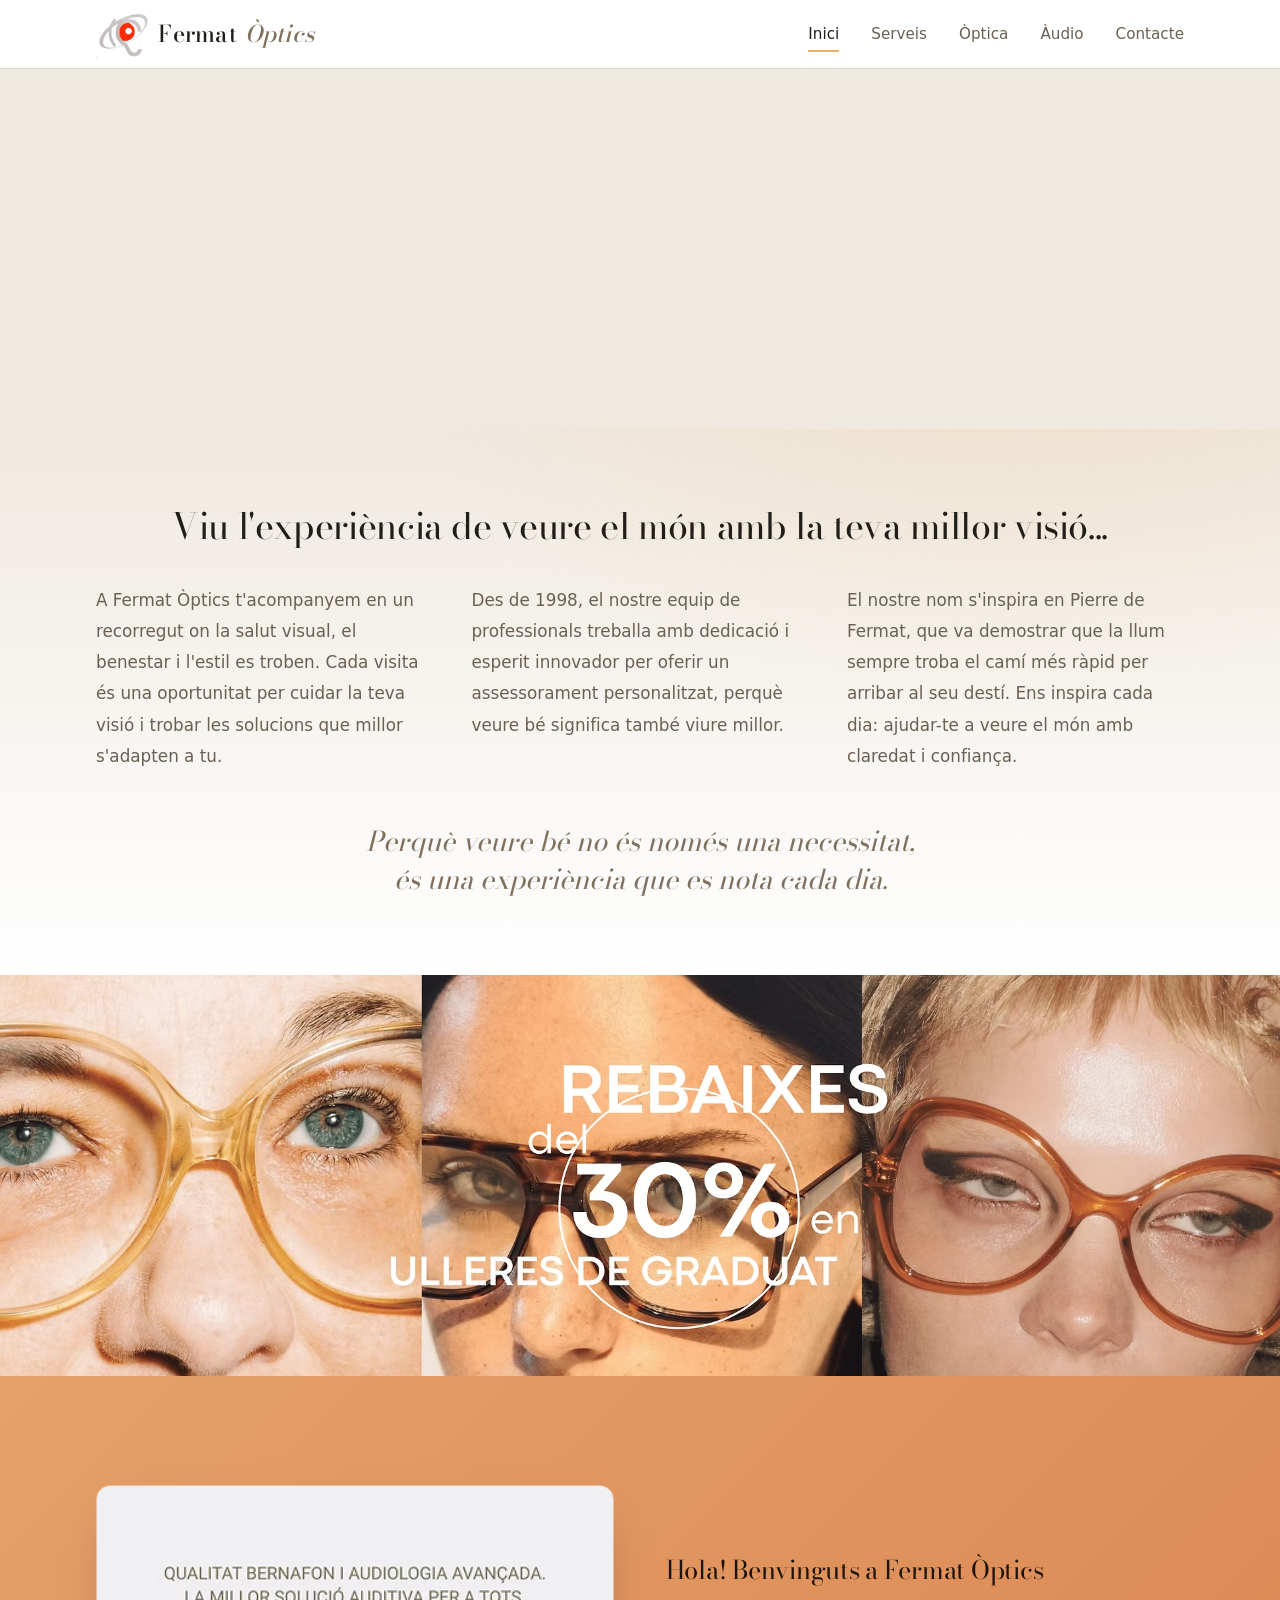
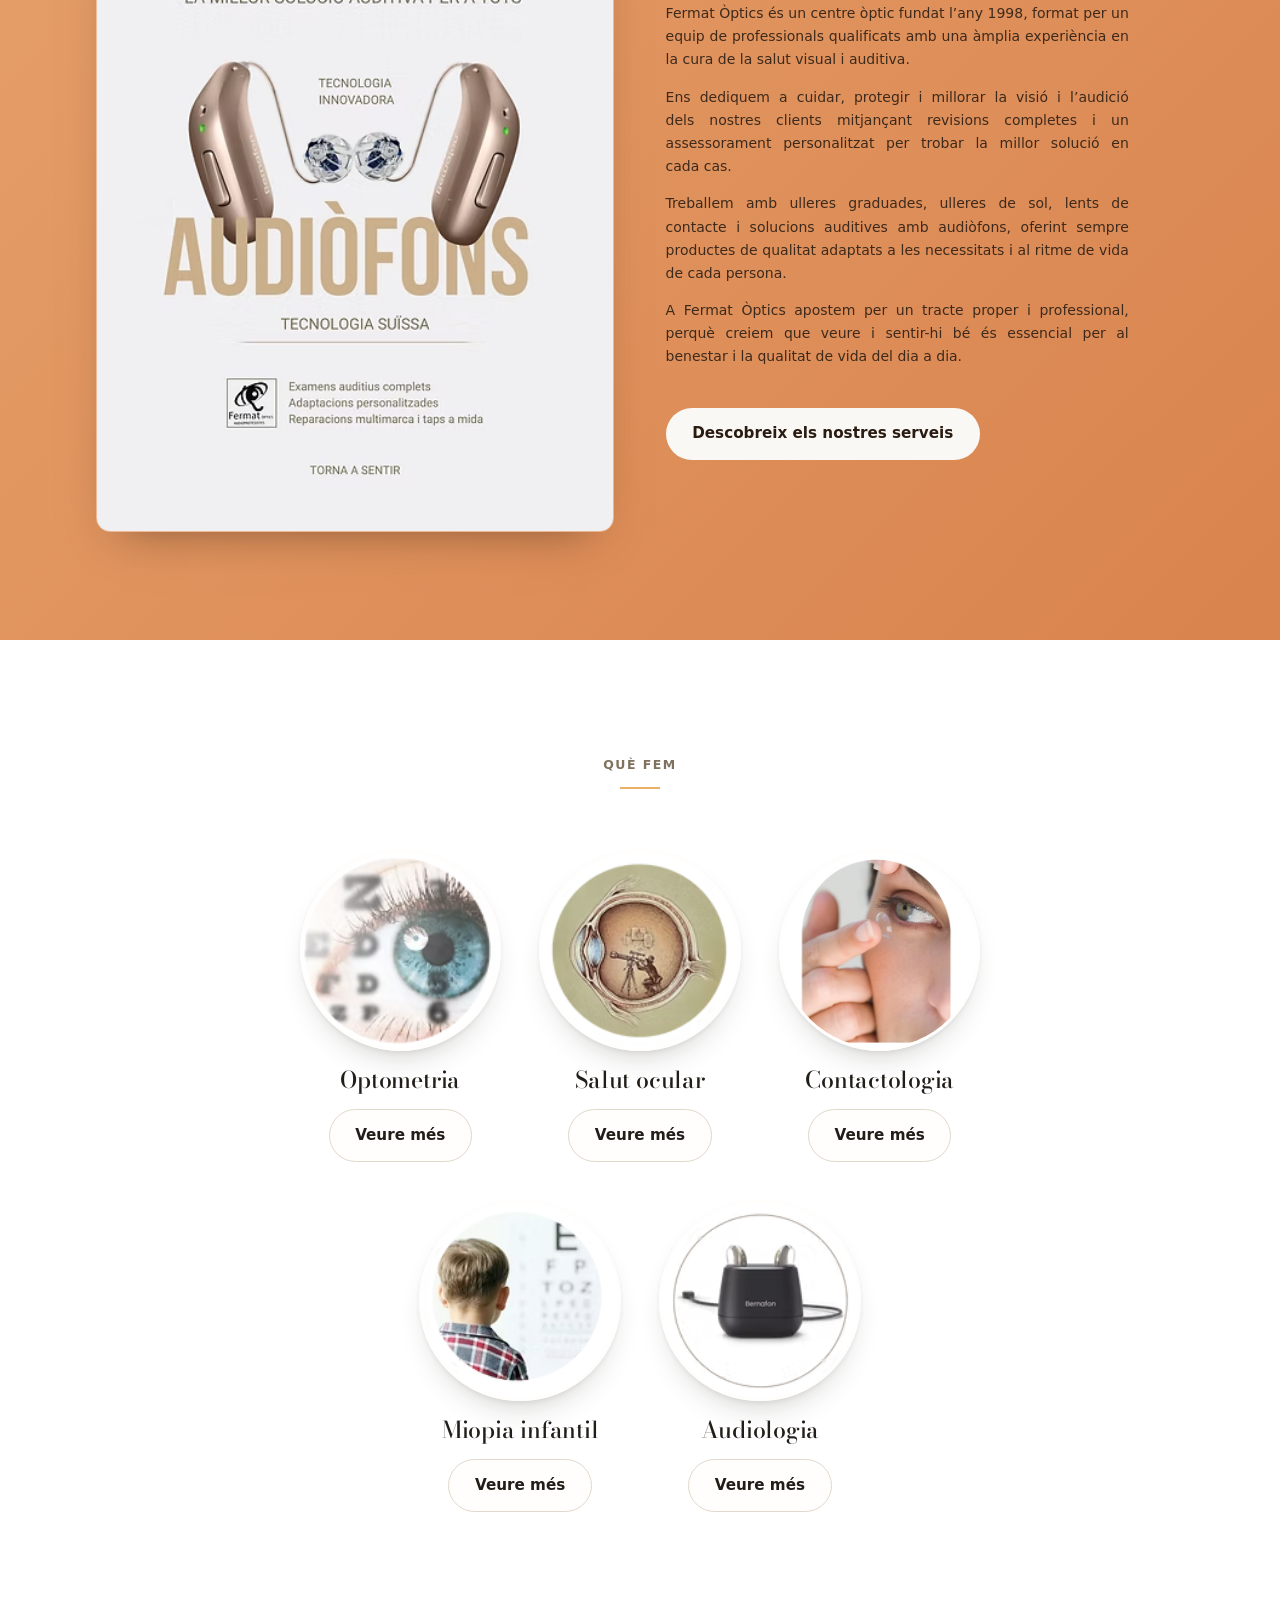
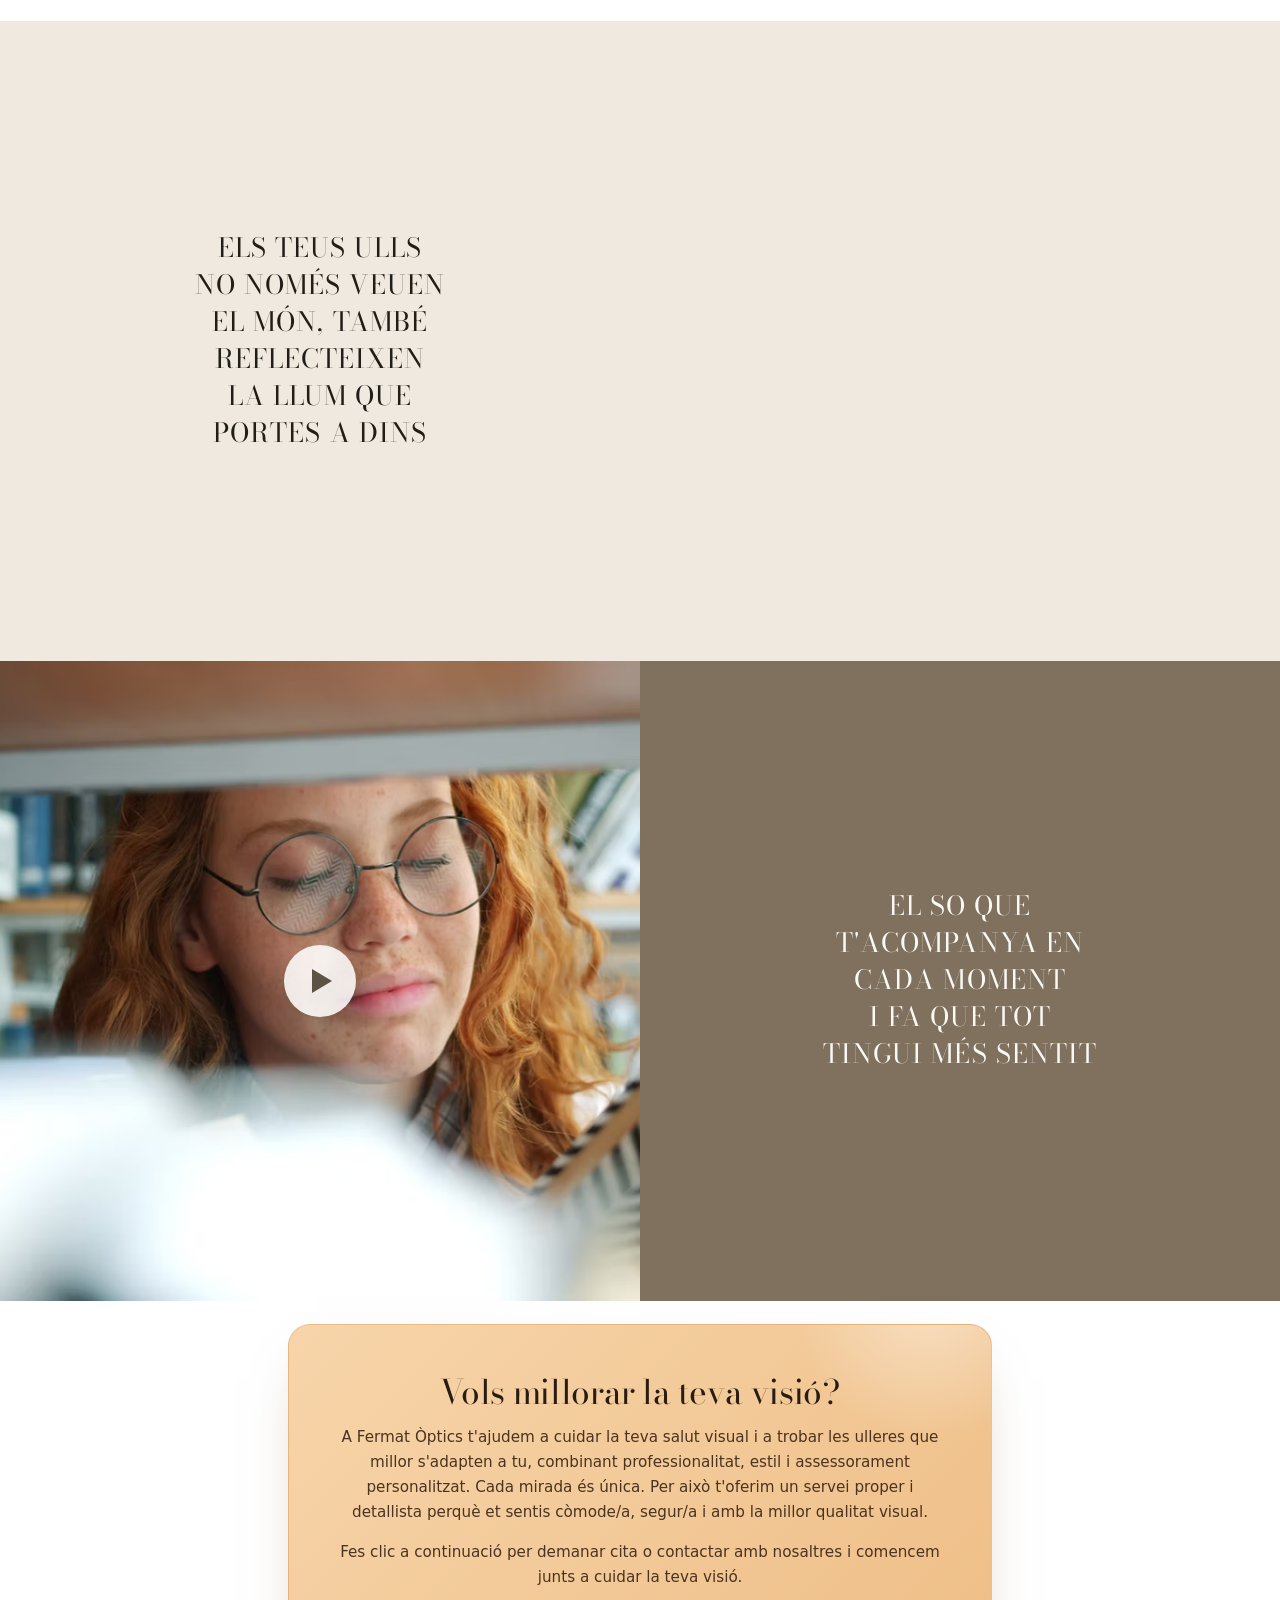
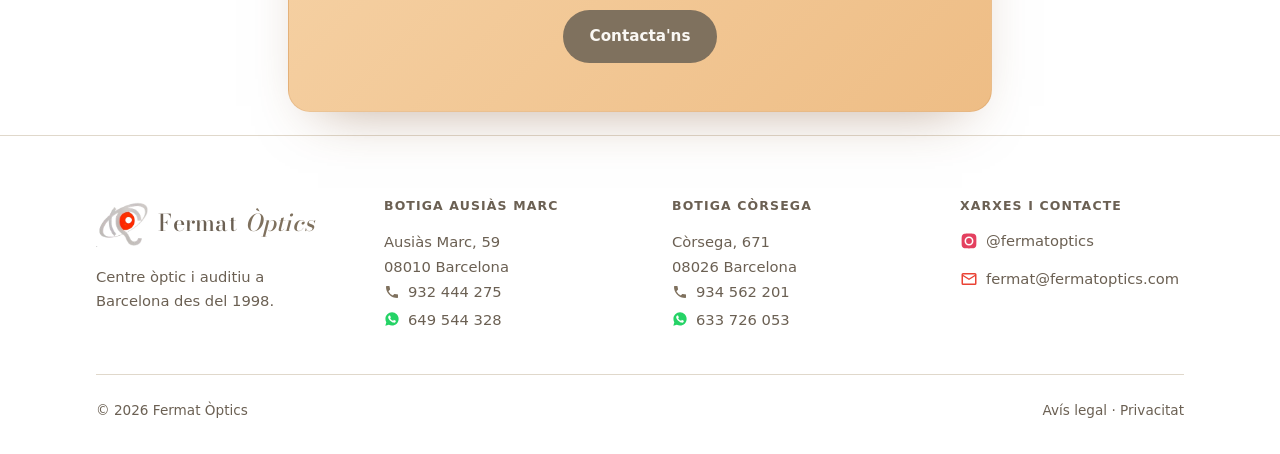
==== index.html @ 2181d20a "Logo, favicon, footer social, horaris, ressenyes i retocs de disseny - Logo/favicon: nou símbol de l" ====
<!doctype html>
<html lang="ca">
<head>
<meta charset="utf-8">
<meta name="viewport" content="width=device-width, initial-scale=1">
<title>Fermat Òptics · Òptica i audiologia a Barcelona</title>
<meta name="description" content="Centre òptic i auditiu a Barcelona des del 1998. Optometria, salut ocular, contactologia, control de miopia infantil i audiologia. Dues botigues: Ausiàs Marc i Còrsega.">
<link rel="canonical" href="https://fermatoptics.com/">
<meta property="og:title" content="Fermat Òptics · Òptica i audiologia a Barcelona">
<meta property="og:description" content="Centre òptic i auditiu a Barcelona des del 1998. Cuidem la teva visió i la teva audició.">
<meta property="og:type" content="website">
<meta property="og:url" content="https://fermatoptics.com/">
<meta property="og:locale" content="ca_ES">
<link rel="icon" href="favicon.png" type="image/png">
<link rel="preload" href="fonts/bodoni-moda-latin.woff2" as="font" type="font/woff2" crossorigin>
<link rel="stylesheet" href="css/style.css">

<!-- Fitxes de negoci local: el que fa que apareguin al mapa de Google quan algú
     busca "òptica prop de mi" o "audiòfons Barcelona". Una fitxa per botiga.
     PENDENT: afegir openingHours quan el client ens passi els horaris. -->
<script type="application/ld+json">
{
  "@context": "https://schema.org",
  "@graph": [
    {
      "@type": "Organization",
      "@id": "https://fermatoptics.com/#organitzacio",
      "name": "Fermat Òptics",
      "url": "https://fermatoptics.com/",
      "foundingDate": "1998",
      "description": "Centre òptic i auditiu a Barcelona des del 1998.",
      "sameAs": ["https://www.instagram.com/fermatoptics/"]
    },
    {
      "@type": "Optician",
      "@id": "https://fermatoptics.com/#botiga-ausias-marc",
      "name": "Fermat Òptics · Ausiàs Marc",
      "parentOrganization": { "@id": "https://fermatoptics.com/#organitzacio" },
      "url": "https://fermatoptics.com/contacte.html",
      "telephone": "+34932444275",
      "currenciesAccepted": "EUR",
      "address": {
        "@type": "PostalAddress",
        "streetAddress": "Ausiàs Marc, 59",
        "postalCode": "08010",
        "addressLocality": "Barcelona",
        "addressRegion": "Barcelona",
        "addressCountry": "ES"
      },
      "areaServed": "Barcelona",
      "openingHoursSpecification": [
        {
          "@type": "OpeningHoursSpecification",
          "dayOfWeek": ["Monday", "Tuesday", "Wednesday", "Thursday", "Friday"],
          "opens": "09:30", "closes": "13:30"
        },
        {
          "@type": "OpeningHoursSpecification",
          "dayOfWeek": ["Monday", "Tuesday", "Wednesday", "Thursday", "Friday"],
          "opens": "16:30", "closes": "20:00"
        },
        {
          "@type": "OpeningHoursSpecification",
          "dayOfWeek": "Saturday",
          "opens": "10:00", "closes": "13:30"
        }
      ],
      "makesOffer": [
        { "@type": "Offer", "itemOffered": { "@type": "Service", "name": "Optometria i revisions visuals" } },
        { "@type": "Offer", "itemOffered": { "@type": "Service", "name": "Contactologia" } },
        { "@type": "Offer", "itemOffered": { "@type": "Service", "name": "Control de miopia infantil" } },
        { "@type": "Offer", "itemOffered": { "@type": "Service", "name": "Audiometria i audiòfons" } }
      ]
    },
    {
      "@type": "Optician",
      "@id": "https://fermatoptics.com/#botiga-corsega",
      "name": "Fermat Òptics · Còrsega",
      "parentOrganization": { "@id": "https://fermatoptics.com/#organitzacio" },
      "url": "https://fermatoptics.com/contacte.html",
      "telephone": "+34934562201",
      "currenciesAccepted": "EUR",
      "address": {
        "@type": "PostalAddress",
        "streetAddress": "Còrsega, 671",
        "postalCode": "08026",
        "addressLocality": "Barcelona",
        "addressRegion": "Barcelona",
        "addressCountry": "ES"
      },
      "areaServed": "Barcelona",
      "openingHoursSpecification": [
        {
          "@type": "OpeningHoursSpecification",
          "dayOfWeek": ["Monday", "Tuesday", "Wednesday", "Thursday", "Friday"],
          "opens": "09:30", "closes": "13:30"
        },
        {
          "@type": "OpeningHoursSpecification",
          "dayOfWeek": ["Monday", "Tuesday", "Wednesday", "Thursday", "Friday"],
          "opens": "16:30", "closes": "20:00"
        },
        {
          "@type": "OpeningHoursSpecification",
          "dayOfWeek": "Saturday",
          "opens": "10:00", "closes": "13:30"
        }
      ],
      "makesOffer": [
        { "@type": "Offer", "itemOffered": { "@type": "Service", "name": "Optometria i revisions visuals" } },
        { "@type": "Offer", "itemOffered": { "@type": "Service", "name": "Contactologia" } },
        { "@type": "Offer", "itemOffered": { "@type": "Service", "name": "Control de miopia infantil" } },
        { "@type": "Offer", "itemOffered": { "@type": "Service", "name": "Audiometria i audiòfons" } }
      ]
    }
  ]
}
</script>
</head>
<body>

<a class="salta-nav" href="#principal">Salta al contingut</a>

<header class="capcalera">
  <div class="contenidor capcalera__interior">
    <a class="marca" href="index.html"><img class="marca__logo" src="public/images/fermat/icona.avif" alt="" width="160" height="160">Fermat <span>Òptics</span></a>

    <nav class="nav--ample" aria-label="Principal">
      <ul class="nav__llista">
        <li><a href="index.html" aria-current="page">Inici</a></li>
        <li><a href="serveis.html">Serveis</a></li>
        <li><a href="optica.html">Òptica</a></li>
        <li><a href="audio.html">Àudio</a></li>
        <li><a href="contacte.html">Contacte</a></li>
      </ul>
    </nav>

    <details class="menu">
      <summary aria-label="Obre el menú"></summary>
      <div class="menu__panell">
        <nav aria-label="Principal">
          <ul class="nav__llista">
            <li><a href="index.html" aria-current="page">Inici</a></li>
            <li><a href="serveis.html">Serveis</a></li>
            <li><a href="optica.html">Òptica</a></li>
            <li><a href="audio.html">Àudio</a></li>
            <li><a href="contacte.html">Contacte</a></li>
          </ul>
        </nav>
      </div>
    </details>
  </div>
</header>

<main id="principal">

  <!-- HERO ROTATORI — fosa encadenada en CSS pur, sense JavaScript.
       Cada foto es veu 15 s. Les tres imatges carreguen d'entrada perquè
       totes es veuen a la part superior. -->
  <section class="hero" aria-label="Fermat Òptics">
    <img class="hero__slide"
         src="public/images/fermat/frames-display.avif"
         sizes="100vw" width="1745" height="500"
         fetchpriority="high" decoding="async"
         alt="Muntures a Fermat Òptics">
    <img class="hero__slide"
         src="public/images/fermat/ulleres-metall.avif"
         sizes="100vw" width="1897" height="606"
         decoding="async" alt="">
    <img class="hero__slide"
         src="public/images/fermat/dona-llegint.avif"
         sizes="100vw" width="949" height="681"
         decoding="async" alt="">
  </section>

  <section class="portada portada--interior portada--intro">
    <div class="contenidor">
      <h1>Viu l'experiència de veure el món amb la teva millor visió...</h1>

      <div class="intro-cols">
        <p>
          A Fermat Òptics t'acompanyem en un recorregut on la salut visual, el
          benestar i l'estil es troben. Cada visita és una oportunitat per
          cuidar la teva visió i trobar les solucions que millor s'adapten a tu.
        </p>
        <p>
          Des de 1998, el nostre equip de professionals treballa amb dedicació i
          esperit innovador per oferir un assessorament personalitzat, perquè
          veure bé significa també viure millor.
        </p>
        <p>
          El nostre nom s'inspira en Pierre de Fermat, que va demostrar que la
          llum sempre troba el camí més ràpid per arribar al seu destí. Ens
          inspira cada dia: ajudar-te a veure el món amb claredat i confiança.
        </p>
      </div>

      <p class="intro-tanca">
        Perquè veure bé no és només una necessitat, és una experiència que es
        nota cada dia.
      </p>
    </div>
  </section>

  <!-- Franja de foto alargada -->
  <section class="faixa-foto" aria-hidden="true">
    <img src="public/images/fermat/fermat-deco.avif"
         sizes="100vw" width="1897" height="594"
         loading="lazy" decoding="async" alt="">
  </section>

  <!-- Banda taronja: rejilla amb foto (esquerra) i text (dreta) -->
  <section class="banda-taronja">
    <div class="contenidor">
      <div class="duo">
        <div class="duo__foto">
          <img src="public/images/fermat/benvinguts.avif"
               sizes="(max-width: 54rem) 92vw, 30rem"
               width="426" height="532" loading="lazy" decoding="async"
               alt="Benvinguts a Fermat Òptics">
        </div>
        <div>
          <h2>Hola! Benvinguts a Fermat Òptics</h2>
          <p class="plom">
          Fermat Òptics és un centre òptic fundat l’any 1998, format per un equip de professionals qualificats amb una àmplia experiència en la cura de la salut visual i auditiva.
          </p>
          <p class="plom">
          Ens dediquem a cuidar, protegir i millorar la visió i l’audició dels nostres clients mitjançant revisions completes i un assessorament personalitzat per trobar la millor solució en cada cas.
          </p>
          <p class="plom">
          Treballem amb ulleres graduades, ulleres de sol, lents de contacte i solucions auditives amb audiòfons, oferint sempre productes de qualitat adaptats a les necessitats i al ritme de vida de cada persona.
          </p>
          <p class="plom">
          A Fermat Òptics apostem per un tracte proper i professional, perquè creiem que veure i sentir-hi bé és essencial per al benestar i la qualitat de vida del dia a dia.
          </p>
          <div class="botons">
            <a class="boto boto--ple" href="serveis.html">Descobreix els nostres serveis</a>
          </div>
        </div>
      </div>
    </div>
  </section>

  <!-- Secció Què fem: 5 cercles amb foto, 3 a dalt i 2 a baix -->
  <section>
    <div class="contenidor">
      <div class="encap">
        <p class="eyebrow">Què fem</p>
      </div>

      <div class="cercles">
        <div class="cercle">
          <a class="cercle__foto" href="serveis.html">
            <img src="public/images/serveis/optometria.avif" width="200" height="200" loading="lazy" decoding="async" alt="Optometria">
          </a>
          <h3>Optometria</h3>
          <a class="boto boto--buit" href="serveis.html">Veure més</a>
        </div>

        <div class="cercle">
          <a class="cercle__foto" href="serveis.html">
            <img src="public/images/serveis/salut-ocular.avif" width="200" height="200" loading="lazy" decoding="async" alt="Salut ocular">
          </a>
          <h3>Salut ocular</h3>
          <a class="boto boto--buit" href="serveis.html">Veure més</a>
        </div>

        <div class="cercle">
          <a class="cercle__foto" href="serveis.html">
            <img src="public/images/serveis/contactologia.avif" width="200" height="200" loading="lazy" decoding="async" alt="Contactologia">
          </a>
          <h3>Contactologia</h3>
          <a class="boto boto--buit" href="serveis.html">Veure més</a>
        </div>

        <div class="cercle">
          <a class="cercle__foto" href="serveis.html">
            <img src="public/images/serveis/miopia-infantil.avif" width="200" height="200" loading="lazy" decoding="async" alt="Miopia infantil">
          </a>
          <h3>Miopia infantil</h3>
          <a class="boto boto--buit" href="serveis.html">Veure més</a>
        </div>

        <div class="cercle">
          <a class="cercle__foto" href="serveis.html">
            <img src="public/images/serveis/audiometria.avif" width="200" height="200" loading="lazy" decoding="async" alt="Audiologia">
          </a>
          <h3>Audiologia</h3>
          <a class="boto boto--buit" href="serveis.html">Veure més</a>
        </div>
      </div>
    </div>
  </section>

  <!-- Mosaic 2x2: (1,1) cita · (1,2) foto parallax · (2,1) vídeo · (2,2) cita -->
  <section class="mosaic" aria-label="Visió i so">
    <!-- (1,1) -->
    <div class="mosaic__cel mosaic__cel--text">
      <blockquote class="mosaic__cita">
        Els teus ulls no només veuen el món, també reflecteixen la llum que
        portes a dins
      </blockquote>
    </div>

    <!-- (1,2) foto amb efecte fix -->
    <div class="mosaic__cel mosaic__foto" role="img"
         aria-label="Detall d'una mirada"></div>

    <!-- (2,1) vídeo (de moment, foto de mostra amb botó de reproducció) -->
    <div class="mosaic__cel mosaic__video">
      <!-- Quan hi hagi el vídeo, substituir aquest <img> per:
           <video src="..." poster="..." muted loop playsinline controls></video> -->
      <img src="public/images/fermat/dona-llegint.avif" width="949" height="681" loading="lazy" decoding="async" alt="Clienta amb ulleres de Fermat Òptics">
      <span class="mosaic__play" aria-hidden="true"></span>
    </div>

    <!-- (2,2) -->
    <div class="mosaic__cel mosaic__cel--text mosaic__cel--so">
      <blockquote class="mosaic__cita">
        El so que t'acompanya en cada moment i fa que tot tingui més sentit
      </blockquote>
    </div>
  </section>

  <!-- Crida a l'acció: quadrat taronja suau, centrat -->
  <section class="crida-seccio">
    <div class="contenidor">
      <div class="crida">
        <h2>Vols millorar la teva visió?</h2>
        <p>
          A Fermat Òptics t'ajudem a cuidar la teva salut visual i a trobar les
          ulleres que millor s'adapten a tu, combinant professionalitat, estil i
          assessorament personalitzat. Cada mirada és única. Per això t'oferim un servei proper i detallista
          perquè et sentis còmode/a, segur/a i amb la millor qualitat visual.
        </p>
        <p>
          Fes clic a continuació per demanar cita o contactar amb nosaltres i
          comencem junts a cuidar la teva visió.
        </p>
        <div class="botons">
          <a class="boto boto--ple" href="contacte.html">Contacta'ns</a>
        </div>
      </div>
    </div>
  </section>

</main>

<footer class="peu">
  <div class="contenidor">
    <div class="peu__graella">
      <div>
        <a class="marca" href="index.html"><img class="marca__logo" src="public/images/fermat/icona.avif" alt="" width="160" height="160">Fermat <span>Òptics</span></a>
        <p style="color:var(--text-suau)">
          Centre òptic i auditiu a Barcelona des del 1998.
        </p>
      </div>

      <div>
        <h4>Botiga Ausiàs Marc</h4>
        <address>
          Ausiàs Marc, 59<br>
          08010 Barcelona<br>
          <a class="tel" href="tel:+34932444275"><svg class="ico" viewBox="0 0 24 24" width="16" height="16" aria-hidden="true"><path fill="#7f715e" d="M6.62 10.79a15.05 15.05 0 0 0 6.59 6.59l2.2-2.2a1 1 0 0 1 1.01-.24c1.12.37 2.33.57 3.58.57a1 1 0 0 1 1 1V20a1 1 0 0 1-1 1A17 17 0 0 1 3 4a1 1 0 0 1 1-1h3.5a1 1 0 0 1 1 1c0 1.25.2 2.46.57 3.58a1 1 0 0 1-.25 1.01l-2.2 2.2Z"/></svg>932 444 275</a><br>
          <a class="wa" href="https://wa.me/34649544328"><svg class="ico" viewBox="0 0 24 24" width="16" height="16" aria-hidden="true"><path fill="#25D366" d="M12.04 2C6.58 2 2.13 6.45 2.13 11.91c0 1.75.46 3.45 1.32 4.95L2 22l5.25-1.38a9.9 9.9 0 0 0 4.79 1.22c5.46 0 9.91-4.45 9.91-9.91 0-2.65-1.03-5.14-2.9-7.01A9.82 9.82 0 0 0 12.04 2Zm5.8 14.16c-.24.68-1.42 1.3-1.95 1.34-.5.05-1.13.07-1.82-.11-.42-.14-.96-.31-1.65-.61-2.9-1.25-4.79-4.17-4.94-4.36-.14-.19-1.18-1.57-1.18-3 0-1.42.75-2.12 1.01-2.41.26-.29.57-.36.76-.36.19 0 .38 0 .55.01.18.01.41-.07.64.49.24.58.82 2 .89 2.14.07.14.12.31.02.5-.09.19-.14.31-.28.47-.14.16-.3.36-.42.48-.14.14-.29.29-.12.57.16.27.72 1.19 1.55 1.93 1.07.95 1.97 1.25 2.24 1.39.27.14.43.12.59-.07.16-.19.68-.79.86-1.07.18-.27.36-.22.6-.13.24.09 1.55.73 1.81.86.27.13.44.2.51.31.07.11.07.66-.17 1.3Z"/></svg>649 544 328</a>
        </address>
      </div>

      <div>
        <h4>Botiga Còrsega</h4>
        <address>
          Còrsega, 671<br>
          08026 Barcelona<br>
          <a class="tel" href="tel:+34934562201"><svg class="ico" viewBox="0 0 24 24" width="16" height="16" aria-hidden="true"><path fill="#7f715e" d="M6.62 10.79a15.05 15.05 0 0 0 6.59 6.59l2.2-2.2a1 1 0 0 1 1.01-.24c1.12.37 2.33.57 3.58.57a1 1 0 0 1 1 1V20a1 1 0 0 1-1 1A17 17 0 0 1 3 4a1 1 0 0 1 1-1h3.5a1 1 0 0 1 1 1c0 1.25.2 2.46.57 3.58a1 1 0 0 1-.25 1.01l-2.2 2.2Z"/></svg>934 562 201</a><br>
          <a class="wa" href="https://wa.me/34633726053"><svg class="ico" viewBox="0 0 24 24" width="16" height="16" aria-hidden="true"><path fill="#25D366" d="M12.04 2C6.58 2 2.13 6.45 2.13 11.91c0 1.75.46 3.45 1.32 4.95L2 22l5.25-1.38a9.9 9.9 0 0 0 4.79 1.22c5.46 0 9.91-4.45 9.91-9.91 0-2.65-1.03-5.14-2.9-7.01A9.82 9.82 0 0 0 12.04 2Zm5.8 14.16c-.24.68-1.42 1.3-1.95 1.34-.5.05-1.13.07-1.82-.11-.42-.14-.96-.31-1.65-.61-2.9-1.25-4.79-4.17-4.94-4.36-.14-.19-1.18-1.57-1.18-3 0-1.42.75-2.12 1.01-2.41.26-.29.57-.36.76-.36.19 0 .38 0 .55.01.18.01.41-.07.64.49.24.58.82 2 .89 2.14.07.14.12.31.02.5-.09.19-.14.31-.28.47-.14.16-.3.36-.42.48-.14.14-.29.29-.12.57.16.27.72 1.19 1.55 1.93 1.07.95 1.97 1.25 2.24 1.39.27.14.43.12.59-.07.16-.19.68-.79.86-1.07.18-.27.36-.22.6-.13.24.09 1.55.73 1.81.86.27.13.44.2.51.31.07.11.07.66-.17 1.3Z"/></svg>633 726 053</a>
        </address>
      </div>

      <div>
        <h4>Xarxes i contacte</h4>
        <ul class="social">
          <li><a href="https://www.instagram.com/fermatoptics/" rel="noopener"><svg class="ico" viewBox="0 0 24 24" width="18" height="18" aria-hidden="true"><path fill="#E4405F" d="M12 2.16c3.2 0 3.58.01 4.85.07 1.17.05 1.8.25 2.23.41.56.22.96.48 1.38.9.42.42.68.82.9 1.38.16.43.36 1.06.41 2.23.06 1.27.07 1.65.07 4.85s-.01 3.58-.07 4.85c-.05 1.17-.25 1.8-.41 2.23-.22.56-.48.96-.9 1.38-.42.42-.82.68-1.38.9-.43.16-1.06.36-2.23.41-1.27.06-1.65.07-4.85.07s-3.58-.01-4.85-.07c-1.17-.05-1.8-.25-2.23-.41a3.7 3.7 0 0 1-1.38-.9 3.7 3.7 0 0 1-.9-1.38c-.16-.43-.36-1.06-.41-2.23-.06-1.27-.07-1.65-.07-4.85s.01-3.58.07-4.85c.05-1.17.25-1.8.41-2.23.22-.56.48-.96.9-1.38.42-.42.82-.68 1.38-.9.43-.16 1.06-.36 2.23-.41C8.42 2.17 8.8 2.16 12 2.16Zm0 3.89a5.95 5.95 0 1 0 0 11.9 5.95 5.95 0 0 0 0-11.9Zm0 9.82a3.87 3.87 0 1 1 0-7.74 3.87 3.87 0 0 1 0 7.74Zm6.16-9.99a1.39 1.39 0 1 1-2.78 0 1.39 1.39 0 0 1 2.78 0Z"/></svg>@fermatoptics</a></li>
          <li><a href="mailto:fermat@fermatoptics.com"><svg class="ico" viewBox="0 0 24 24" width="18" height="18" aria-hidden="true"><path fill="#EA4335" d="M4 4h16a2 2 0 0 1 2 2v12a2 2 0 0 1-2 2H4a2 2 0 0 1-2-2V6a2 2 0 0 1 2-2Zm0 2v.4l8 5 8-5V6H4Zm16 2.4-8 5-8-5V18h16V8.4Z"/></svg>fermat@fermatoptics.com</a></li>
        </ul>
      </div>
    </div>

    <div class="peu__baix">
      <p>© 2026 Fermat Òptics</p>
      <p>
        <a href="avis-legal.html">Avís legal</a> ·
        <a href="politica-privacitat.html">Privacitat</a>
      </p>
    </div>
  </div>
</footer>

</body>
</html>
---- css/style.css ----
/* ==========================================================================
   Fermat Òptics — full stylesheet
   Sense frameworks. Sense fonts externes. Sense JavaScript.
   ========================================================================== */

/* --------------------------------------------------------------------------
   0. Tipografia de titulars
   Bodoni Moda, servida des del nostre domini (no des de Google: evita enviar
   la IP dels visitants a un tercer, cosa que a la UE és un problema d'RGPD).
   Subset llatí. És l'únic byte de font que descarreguem.
   -------------------------------------------------------------------------- */

@font-face {
  font-family: "Bodoni Moda";
  src: url("/fonts/bodoni-moda-latin.woff2") format("woff2");
  font-weight: 400 700;
  font-style: normal;
  font-display: swap; /* el text es llegeix des del primer instant */
  unicode-range: U+0000-00FF, U+0131, U+0152-0153, U+02BB-02BC, U+02C6,
    U+02DA, U+02DC, U+0304, U+0308, U+0329, U+2000-206F, U+20AC, U+2122,
    U+2191, U+2193, U+2212, U+2215, U+FEFF, U+FFFD;
}

/* --------------------------------------------------------------------------
   1. Custom properties
   -------------------------------------------------------------------------- */

:root {
  /* Paleta presa de la proposta: crema, taupe càlid i daurat */
  --sorra: #faf8f4;
  --sorra-fonda: #efe9e0;
  --tinta: #211d18;
  --tinta-suau: #6b6053;
  --taupe: #7f715e;
  --taupe-fosc: #5d5344;
  --daurat: #eab164;
  --arena: #a49683;
  --vora: #e0d8cb;
  --superficie: #fffefc;

  --fons: #ffffff;
  --text: var(--tinta);
  --text-suau: var(--tinta-suau);
  --accent: var(--taupe);
  --accent-viu: var(--daurat);

  /* Cos: fonts del sistema, 0 bytes descarregats */
  --font: ui-sans-serif, system-ui, -apple-system, "Segoe UI", Roboto,
    "Helvetica Neue", Arial, sans-serif;
  --font-titol: "Bodoni Moda", ui-serif, Georgia, Cambria, serif;

  /* Ritme vertical */
  --pas: clamp(1rem, 0.6rem + 1.6vw, 1.75rem);
  --buit-seccio: clamp(3.5rem, 2rem + 6vw, 7rem);
  --ample: 68rem;
  --radi: 14px;

  --ombra: 0 1px 2px rgb(33 29 24 / 4%), 0 8px 24px -12px rgb(33 29 24 / 12%);

  /* Fixa l'aspecte clar encara que el sistema estigui en mode fosc */
  color-scheme: light;
}

/* Sense mode fosc: la paleta crema ÉS la identitat de la marca.
   Amb color-scheme fixat, els controls natius (inputs, checkbox, barres de
   desplaçament) es pinten clars encara que el sistema estigui en fosc. */

/* --------------------------------------------------------------------------
   2. Reset
   -------------------------------------------------------------------------- */

*,
*::before,
*::after {
  box-sizing: border-box;
  margin: 0;
}

html {
  -webkit-text-size-adjust: 100%;
  scroll-behavior: smooth;
}

body {
  background: var(--fons);
  color: var(--text);
  font-family: var(--font);
  font-size: clamp(1rem, 0.95rem + 0.2vw, 1.125rem);
  line-height: 1.65;
  min-height: 100svh;
  -webkit-font-smoothing: antialiased;
  text-rendering: optimizeLegibility;
}

img,
svg,
picture {
  display: block;
  max-width: 100%;
  height: auto;
}

button,
input,
select,
textarea {
  font: inherit;
  color: inherit;
}

:focus-visible {
  outline: 3px solid var(--accent-viu);
  outline-offset: 3px;
  border-radius: 3px;
}

/* Respecta qui ha demanat menys moviment al sistema */
@media (prefers-reduced-motion: reduce) {
  html {
    scroll-behavior: auto;
  }
  *,
  *::before,
  *::after {
    animation-duration: 0.01ms !important;
    animation-iteration-count: 1 !important;
    transition-duration: 0.01ms !important;
    scroll-behavior: auto !important;
  }
}

/* Transicions suaus entre pàgines. Natiu, 0 bytes de JS. */
@view-transition {
  navigation: auto;
}

/* --------------------------------------------------------------------------
   3. Tipografia
   -------------------------------------------------------------------------- */

/* Bodoni Moda és de contrast alt: llueix en pes normal i mida gran.
   font-optical-sizing deixa que la variable ajusti el gruix dels traços fins. */
h1,
h2,
h3 {
  font-family: var(--font-titol);
  font-optical-sizing: auto;
  font-weight: 400;
  line-height: 1.12;
  letter-spacing: -0.01em;
  text-wrap: balance;
}

h1 {
  font-size: clamp(2.25rem, 1.3rem + 4vw, 4rem);
}

h2 {
  font-size: clamp(1.6rem, 1.15rem + 2vw, 2.5rem);
}

h3 {
  font-size: clamp(1.2rem, 1.05rem + 0.7vw, 1.45rem);
  font-weight: 500;
}

p {
  text-wrap: pretty;
  max-width: 62ch;
}

a {
  color: var(--accent);
  text-decoration-thickness: 1px;
  text-underline-offset: 0.2em;
}

a:hover {
  text-decoration-thickness: 2px;
}

.plom {
  color: var(--text-suau);
  font-size: 1.1em;
  max-width: 52ch;
}

/* --------------------------------------------------------------------------
   4. Layout
   -------------------------------------------------------------------------- */

.contenidor {
  width: min(100% - 2.5rem, var(--ample));
  margin-inline: auto;
}

section {
  padding-block: var(--buit-seccio);
}

.salta-nav {
  position: absolute;
  left: -9999px;
  background: var(--accent);
  color: #fff;
  padding: 0.75rem 1.25rem;
  border-radius: 0 0 var(--radi) 0;
  z-index: 100;
}

.salta-nav:focus {
  left: 0;
  top: 0;
}

/* --------------------------------------------------------------------------
   5. Capçalera i navegació  (menú mòbil amb <details>, sense JS)
   -------------------------------------------------------------------------- */

.capcalera {
  position: sticky;
  top: 0;
  z-index: 50;
  background: #ffffff;
  border-bottom: 1px solid var(--vora);
}

.capcalera__interior {
  display: flex;
  align-items: center;
  justify-content: space-between;
  gap: 1rem;
  min-height: 4.25rem;
}

.marca {
  display: inline-flex;
  align-items: center;
  gap: 0.5rem;
  font-family: var(--font-titol);
  font-optical-sizing: auto;
  font-size: 1.45rem;
  font-weight: 500;
  color: var(--text);
  text-decoration: none;
  letter-spacing: 0.01em;
  white-space: nowrap;
}

.marca__logo {
  height: 3.4rem;
  width: auto;
  flex-shrink: 0;
}

.marca span {
  color: var(--accent);
  font-style: italic;
}

.nav__llista {
  display: flex;
  gap: clamp(1rem, 2.5vw, 2rem);
  list-style: none;
  padding: 0;
  margin: 0;
}

.nav__llista a {
  color: var(--text-suau);
  text-decoration: none;
  font-size: 0.95rem;
  font-weight: 500;
  padding-block: 0.4rem;
  border-bottom: 2px solid transparent;
  transition: color 0.15s, border-color 0.15s;
}

.nav__llista a:hover {
  color: var(--text);
}

.nav__llista a[aria-current="page"] {
  color: var(--text);
  border-bottom-color: var(--accent-viu);
}

/* El desplegable de mòbil */
.menu {
  display: none;
}

.menu > summary {
  list-style: none;
  cursor: pointer;
  padding: 0.5rem;
  margin-right: -0.5rem;
  border-radius: 8px;
  color: var(--text);
}

.menu > summary::-webkit-details-marker {
  display: none;
}

.menu > summary::after {
  content: "";
  display: block;
  width: 24px;
  height: 2px;
  background: currentColor;
  box-shadow: 0 -7px 0 currentColor, 0 7px 0 currentColor;
}

.menu[open] > summary::after {
  box-shadow: none;
  transform: rotate(45deg);
}

.menu[open] > summary {
  position: relative;
}

.menu[open] > summary::before {
  content: "";
  position: absolute;
  top: 50%;
  left: 0.5rem;
  width: 24px;
  height: 2px;
  background: currentColor;
  transform: rotate(-45deg);
}

@media (max-width: 48rem) {
  .nav--ample {
    display: none;
  }

  .menu {
    display: block;
  }

  .menu__panell {
    position: absolute;
    inset-inline: 0;
    top: 100%;
    background: var(--superficie);
    border-bottom: 1px solid var(--vora);
    box-shadow: var(--ombra);
    padding: 0.5rem 1.25rem 1.25rem;
  }

  .menu__panell .nav__llista {
    flex-direction: column;
    gap: 0;
  }

  .menu__panell .nav__llista a {
    display: block;
    padding: 0.9rem 0;
    border-bottom: 1px solid var(--vora);
    font-size: 1.05rem;
  }

  .menu__panell .nav__llista li:last-child a {
    border-bottom: none;
  }
}

/* --------------------------------------------------------------------------
   6. Portada
   -------------------------------------------------------------------------- */

/* --------------------------------------------------------------------------
   Hero rotatori (Inici)
   Fosa encadenada en CSS pur, 0 JS. Cada foto es veu --slide segons.
   Per canviar el ritme, toca --slide. Si canvies el nombre de fotos, ajusta
   --n I les parades del @keyframes (ara pensades per a 3 fotos).
   -------------------------------------------------------------------------- */

.hero {
  --slide: 15s; /* temps que es veu cada foto */
  --n: 3;       /* nombre de fotos */
  position: relative;
  width: 100%;
  aspect-ratio: 3 / 2;
  max-height: 60svh;
  overflow: hidden;
  background: var(--sorra-fonda);
}

@media (min-width: 60rem) {
  .hero {
    aspect-ratio: 32 / 9; /* ben ample i baix en pantalla gran */
    max-height: 62svh;
  }
}

.hero__slide {
  position: absolute;
  inset: 0;
  width: 100%;
  height: 100%;
  object-fit: cover;
  opacity: 0;
  animation: heroFosa calc(var(--slide) * var(--n)) linear infinite;
}

.hero__slide:nth-child(1) { animation-delay: calc(var(--slide) * 0); }
.hero__slide:nth-child(2) { animation-delay: calc(var(--slide) * 1); }
.hero__slide:nth-child(3) { animation-delay: calc(var(--slide) * 2); }

/* Amb 3 fotos: cada una es veu 1/3 del cicle (33,33%). Fosa d'entrada i
   sortida de ~2% (menys d'1 s). Fora d'aquestes transicions l'opacitat és
   constant i el navegador no repinta res: per això consumeix tan poc. */
@keyframes heroFosa {
  0%      { opacity: 0; }
  2%      { opacity: 1; }
  33.333% { opacity: 1; }
  35.333% { opacity: 0; }
  100%    { opacity: 0; }
}

/* Qui ha demanat menys moviment al sistema veu una sola foto fixa */
@media (prefers-reduced-motion: reduce) {
  .hero__slide { animation: none; }
  .hero__slide:nth-child(1) { opacity: 1; }
}

/* Variant d'una sola imatge: sense rotació, sempre visible */
.hero--una .hero__slide {
  animation: none;
  opacity: 1;
}

/* Caixa taronja translúcida que se solapa amb el hero per la dreta.
   La meitat de dalt queda sobre la imatge; la de baix, sota. */
.serveis-intro {
  padding-block: 0;
}

.caixa-solapa {
  position: relative;
  z-index: 2;
  margin-left: auto; /* alineada a la dreta */
  max-width: 34rem;
  margin-top: clamp(-8rem, -12vw, -4.5rem); /* puja per solapar el hero */
  margin-bottom: var(--buit-seccio);
  background: rgb(244 207 164 / 82%); /* taronja fluix semitransparent */
  -webkit-backdrop-filter: blur(6px);
  backdrop-filter: blur(6px);
  color: #3a2717;
  padding: clamp(1.75rem, 4vw, 3rem);
  border-radius: var(--radi);
  box-shadow: 0 24px 60px -30px rgb(60 30 10 / 55%);
}

.caixa-solapa h1 {
  color: #2a1c10;
  margin-bottom: 0.9rem;
  font-size: clamp(1.6rem, 1.2rem + 2vw, 2.4rem);
}

.caixa-solapa p {
  color: #4a3320;
  max-width: none;
}

@media (max-width: 48rem) {
  .caixa-solapa {
    margin-top: clamp(-4rem, -10vw, -2rem); /* menys solapament al mòbil */
    max-width: none;
  }
}

/* Vídeo rectangular */
.video-rect {
  position: relative;
  aspect-ratio: 16 / 9;
  overflow: hidden;
  border-radius: var(--radi);
  border: 1px solid var(--vora);
  box-shadow: var(--ombra);
}

.video-rect img,
.video-rect video {
  width: 100%;
  height: 100%;
  object-fit: cover;
}

/* --------------------------------------------------------------------------
   Serveis en zigzag amb aparença de línia del temps
   Alterna foto/text i té una línia central amb un node per cada servei.
   -------------------------------------------------------------------------- */

.timeline {
  list-style: none;
  margin: calc(var(--pas) * 1.5) 0 0;
  padding: 0;
  position: relative;
  counter-reset: servei;
}

/* Línia vertical central, amb degradat que s'esvaeix als extrems */
.timeline::before {
  content: "";
  position: absolute;
  top: 0;
  bottom: 0;
  left: 50%;
  width: 2px;
  background: linear-gradient(
    var(--fons),
    var(--vora) 8%,
    var(--vora) 92%,
    var(--fons)
  );
  transform: translateX(-50%);
}

.tl-item {
  position: relative;
  display: grid;
  grid-template-columns: 1fr 1fr;
  align-items: center;
  column-gap: clamp(2rem, 5vw, 4rem);
  padding-block: clamp(1.25rem, 3vw, 2.25rem);
}

/* Node sobre la línia (sense número) */
.tl-item::before {
  content: "";
  position: absolute;
  left: 50%;
  top: 50%;
  width: 0.85rem;
  height: 0.85rem;
  border-radius: 50%;
  background: var(--daurat);
  box-shadow: 0 0 0 5px var(--fons); /* separa el node de la línia */
  transform: translate(-50%, -50%);
  z-index: 1;
}

.tl-foto {
  border-radius: 50%; /* rodona: els icones de servei són circulars */
  overflow: hidden;
  max-width: 16rem;
  aspect-ratio: 1;
  background: var(--sorra-fonda);
  border: 1px solid var(--vora);
  box-shadow: 0 2px 4px rgb(33 29 24 / 5%), 0 22px 45px -28px rgb(33 29 24 / 42%);
}

.tl-foto img {
  width: 100%;
  height: 100%;
  aspect-ratio: 1;
  object-fit: cover;
  display: block;
  transition: transform 0.5s ease;
}

.tl-foto:hover img {
  transform: scale(1.05);
}

.tl-text h2 {
  margin-bottom: 0.5rem;
}

.tl-text .plom {
  color: var(--text-suau);
  font-size: 0.95rem;
}

.tl-text .boto {
  margin-top: 1rem;
}

/* Les fotos s'arramben cap a la línia central */
.tl-foto {
  margin-left: auto;
}

.tl-item:nth-child(even) .tl-foto {
  margin-left: 0;
  margin-right: auto;
}

/* Zigzag: als parells s'inverteix (foto a la dreta, text a l'esquerra) */
.tl-item:nth-child(even) .tl-foto {
  order: 2;
}

.tl-item:nth-child(even) .tl-text {
  text-align: right;
}

.tl-item:nth-child(even) .tl-text .plom {
  margin-left: auto; /* que el text curt quedi arrambat a la dreta */
}

/* Mòbil: una sola columna, línia a l'esquerra, foto a dalt i text a sota */
@media (max-width: 48rem) {
  .timeline::before {
    left: 1rem;
  }
  .tl-item {
    grid-template-columns: 1fr;
    row-gap: 1.25rem;
    padding-left: 3rem;
    padding-block: 1.75rem;
  }
  .tl-item::before {
    left: 1rem;
    width: 2.2rem;
    height: 2.2rem;
    font-size: 0.85rem;
  }
  .tl-item:nth-child(even) .tl-foto {
    order: 0; /* al mòbil sempre foto a dalt */
  }
  .tl-item:nth-child(even) .tl-text {
    text-align: left;
  }
  .tl-item:nth-child(even) .tl-text .plom {
    margin-left: 0;
  }
  /* Al mòbil el número gran del node ja fa d'etiqueta; amaguem la petita */
  .tl-text h2::before {
    display: none;
  }
}

.portada {
  padding-block: clamp(3rem, 2rem + 5vw, 6rem);
  background:
    radial-gradient(
      60rem 38rem at 80% -20%,
      color-mix(in srgb, var(--daurat) 16%, transparent),
      transparent 65%
    ),
    linear-gradient(var(--sorra-fonda), var(--fons));
}

.portada__duo {
  display: grid;
  gap: clamp(2rem, 5vw, 4rem);
  align-items: center;
}

@media (min-width: 54rem) {
  .portada__duo {
    grid-template-columns: 1fr 1fr;
  }
}

.portada h1 {
  max-width: 14ch;
}

.portada .plom {
  margin-top: var(--pas);
}

/* La foto surt de la caixa per l'esquerra: dona aire editorial */
.portada__foto {
  border-radius: var(--radi);
  overflow: hidden;
  border: 1px solid var(--vora);
  box-shadow: 0 2px 4px rgb(33 29 24 / 5%), 0 24px 60px -30px rgb(33 29 24 / 35%);
}

.portada__foto img {
  width: 100%;
  aspect-ratio: 5 / 4;
  object-fit: cover;
}

.eyebrow {
  display: inline-block;
  font-size: 0.78rem;
  font-weight: 600;
  letter-spacing: 0.12em;
  text-transform: uppercase;
  color: var(--accent);
  margin-bottom: 1rem;
}

/* Filet daurat sota l'eyebrow */
.eyebrow::after {
  content: "";
  display: block;
  width: 2.5rem;
  height: 2px;
  background: var(--daurat);
  margin-top: 0.7rem;
}

/* Encapçalament de secció centrat */
.encap {
  text-align: center;
  margin-inline: auto;
  max-width: 44rem;
}

.encap .plom {
  margin-inline: auto;
  margin-top: 0.9rem;
}

.encap .eyebrow::after {
  margin-inline: auto;
}

/* Capçalera de pàgina interior: mateixa família, sense foto */
.portada--interior {
  padding-block: clamp(2.5rem, 2rem + 3.5vw, 5rem);
  text-align: center;
}

.portada--interior h1 {
  max-width: 18ch;
  margin-inline: auto;
}

.portada--interior .plom {
  margin-inline: auto;
  margin-top: var(--pas);
}

.portada--interior .eyebrow::after {
  margin-inline: auto;
}

.portada--interior .botons {
  justify-content: center;
}

/* Intro d'Inici: títol i text més petits que la resta de la web */
.portada--intro h1 {
  font-size: clamp(1.5rem, 1.2rem + 1.6vw, 2.25rem);
  max-width: none;
}

.portada--intro .plom {
  font-size: 1rem;
  max-width: none;
}

.portada--intro .plom + .plom {
  margin-top: 1rem;
}

/* Els 3 paràgrafs en fila (3 columnes), text a l'esquerra */
.intro-cols {
  display: grid;
  gap: clamp(1.5rem, 3vw, 2.75rem);
  margin-top: calc(var(--pas) * 1.4);
  text-align: left;
}

@media (min-width: 48rem) {
  .intro-cols {
    grid-template-columns: repeat(3, 1fr);
  }
}

.intro-cols p {
  color: var(--text-suau);
  font-size: 1.05rem;
  line-height: 1.85;
  max-width: none;
}

/* Frase de tancament, en Bodoni cursiva, centrada. Ampla per cabre en 2 línies */
.intro-tanca {
  font-family: var(--font-titol);
  font-optical-sizing: auto;
  font-style: italic;
  font-size: clamp(1.2rem, 1rem + 1.1vw, 1.7rem);
  line-height: 1.4;
  text-align: center;
  text-wrap: balance;
  max-width: 46ch;
  margin: calc(var(--pas) * 1.8) auto 0;
  color: var(--accent);
}

/* Franja de foto alargada, a tota amplada.
   Ràtio ajustada a la imatge (1897x594 ≈ 3.2) perquè es vegi sencera.
   padding:0 treu les bandes de color que deixava el padding de <section>. */
.faixa-foto {
  width: 100%;
  aspect-ratio: 1897 / 594;
  overflow: hidden;
  padding: 0;
  background: var(--sorra-fonda);
}

.faixa-foto img {
  width: 100%;
  height: 100%;
  object-fit: cover;
}

/* Banda taronja: foto a l'esquerra, text a la dreta */
.banda-taronja {
  --taronja: #e0955f;
  background: linear-gradient(135deg, #e6a06a, #d9834e);
  color: #2a1c12;
}

.banda-taronja .duo {
  align-items: center;
}

/* La imatge d'aquest bloc és vertical: la mostrem sencera, sense retallar */
.banda-taronja .duo__foto img {
  aspect-ratio: auto;
  height: auto;
}

.banda-taronja h2 {
  color: #1f1409;
  font-size: clamp(1.25rem, 1.05rem + 1vw, 1.6rem);
  margin-bottom: 1.1rem; /* espai entre el títol i el primer paràgraf */
}

.banda-taronja .plom {
  color: #3d2a1c;
  font-size: 0.875rem;
  text-align: justify;
  hyphens: auto; /* evita els forats grans entre paraules al justificar */
}

/* Espai entre paràgrafs consecutius d'aquest bloc */
.banda-taronja .plom + .plom {
  margin-top: 0.9rem;
}

.banda-taronja .duo__foto {
  border-color: rgb(255 255 255 / 35%);
  box-shadow: 0 20px 45px -25px rgb(42 28 18 / 55%);
}

/* Botó clar perquè ressalti sobre el taronja */
.banda-taronja .boto--ple {
  background: var(--sorra);
  color: #2a1c12;
}

.banda-taronja .boto--ple:hover {
  background: #fff;
}

/* --------------------------------------------------------------------------
   Cita amb foto fixa (efecte parallax) a l'esquerra i text a la dreta.
   background-attachment: fixed fa que la foto es quedi quieta mentre fas
   scroll. Al mòbil es desactiva (iOS no el suporta i faria salts).
   -------------------------------------------------------------------------- */

.cita-fix {
  display: grid;
  grid-template-columns: 1fr 1fr;
  min-height: 60svh;
}

.cita-fix__foto {
  background-image: url("../public/images/fermat/exploracio.avif");
  background-size: cover;
  background-position: center;
  background-attachment: fixed; /* la foto es queda fixa en fer scroll */
}

.cita-fix__text {
  display: grid;
  place-items: center;
  padding: clamp(2rem, 5vw, 5rem);
  background: var(--sorra-fonda);
}

.cita-fix__text blockquote {
  margin: 0;
  font-family: var(--font-titol);
  font-optical-sizing: auto;
  text-transform: uppercase;
  letter-spacing: 0.04em;
  font-size: clamp(1.15rem, 0.85rem + 1.4vw, 1.85rem);
  line-height: 1.45;
  text-align: center;
  text-wrap: balance;
  max-width: 22ch;
  color: var(--text);
}

@media (max-width: 48rem) {
  .cita-fix {
    grid-template-columns: 1fr; /* s'apila: foto a dalt, text a baix */
  }
  .cita-fix__foto {
    min-height: 45svh;
    background-attachment: scroll; /* al mòbil, sense efecte fix */
  }
}

/* --------------------------------------------------------------------------
   Mosaic 2x2 (Inici): cita · foto-parallax / vídeo · cita
   -------------------------------------------------------------------------- */

.mosaic {
  display: grid;
  grid-template-columns: 1fr 1fr;
  padding-block: 0; /* a sang: sense el marge gran de <section> */
}

.mosaic__cel {
  aspect-ratio: 1; /* cada cel·la és un quadrat */
}

/* Cel·les de text */
.mosaic__cel--text {
  display: grid;
  place-items: center;
  padding: clamp(1.5rem, 4vw, 3.5rem);
  background: var(--sorra-fonda);
  text-align: center;
}

.mosaic__cel--so {
  background: var(--taupe);
}

.mosaic__cel--so .mosaic__cita {
  color: var(--sorra);
}

.mosaic__cita {
  margin: 0;
  font-family: var(--font-titol);
  font-optical-sizing: auto;
  text-transform: uppercase;
  letter-spacing: 0.04em;
  font-size: clamp(1rem, 0.75rem + 1.25vw, 1.65rem);
  line-height: 1.4;
  text-wrap: balance;
  max-width: 20ch;
  color: var(--text);
}

/* Foto amb efecte fix */
.mosaic__foto {
  background-image: url("../public/images/fermat/suns-out.avif");
  background-size: 60vw; /* poc més gran que la cel·la: zoom mínim */
  background-position: right center; /* alineada a la cel·la (a dalt a la dreta) */
  background-repeat: no-repeat;
  background-color: var(--sorra-fonda);
  background-attachment: fixed; /* parallax: es queda fixa en fer scroll */
}

/* Vídeo (o foto de mostra) */
.mosaic__video {
  position: relative;
  overflow: hidden;
}

.mosaic__video img,
.mosaic__video video {
  width: 100%;
  height: 100%;
  object-fit: cover;
}

/* Botó de reproducció sobre la mostra del vídeo */
.mosaic__play {
  position: absolute;
  inset: 0;
  margin: auto;
  width: 4.5rem;
  height: 4.5rem;
  border-radius: 50%;
  background: rgb(255 255 255 / 85%);
  box-shadow: 0 8px 24px -8px rgb(0 0 0 / 45%);
}

.mosaic__play::after {
  content: "";
  position: absolute;
  inset: 0;
  margin: auto;
  width: 0;
  height: 0;
  border-style: solid;
  border-width: 0.8rem 0 0.8rem 1.3rem;
  border-color: transparent transparent transparent var(--taupe-fosc);
  transform: translateX(2px);
}

/* Mòbil: s'apila en una columna i la foto perd l'efecte fix */
@media (max-width: 48rem) {
  .mosaic {
    grid-template-columns: 1fr;
  }
  .mosaic__foto {
    background-attachment: scroll;
  }
}

/* --------------------------------------------------------------------------
   Tira de logos de marques
   -------------------------------------------------------------------------- */

.logos {
  display: flex;
  flex-wrap: wrap;
  justify-content: center; /* centra cada fila, també l'última incompleta */
  align-items: center;
  gap: 2rem 2.75rem;
  margin-top: calc(var(--pas) * 1.6);
}

.logos img {
  max-width: 11.5rem;
  max-height: 5.25rem;
  width: auto;
  height: auto;
  object-fit: contain;
}

/* --------------------------------------------------------------------------
   Crida a l'acció: quadrat taronja suau, centrat
   -------------------------------------------------------------------------- */

.crida {
  position: relative;
  overflow: hidden;
  max-width: 44rem;
  margin-inline: auto;
  background: linear-gradient(135deg, #f7d5aa 0%, #eebd85 100%);
  color: #3a2717;
  border: 1px solid rgb(160 90 30 / 14%);
  border-radius: 22px;
  padding: clamp(2rem, 4vw, 3rem);
  text-align: center;
  box-shadow: 0 24px 55px -30px rgb(120 70 30 / 50%);
}

/* Brillo decoratiu suau a una cantonada */
.crida::before {
  content: "";
  position: absolute;
  top: -45%;
  right: -12%;
  width: 18rem;
  height: 18rem;
  background: radial-gradient(circle, rgb(255 255 255 / 45%), transparent 70%);
  pointer-events: none;
}

.crida > * {
  position: relative; /* per sobre del brillo */
}

.crida .eyebrow {
  color: #7a4a1c;
}

.crida .eyebrow::after {
  background: #7a4a1c;
  margin-inline: auto;
}

.crida h2 {
  color: #2a1c10;
  font-size: clamp(1.5rem, 1.2rem + 1.4vw, 2.1rem);
  margin-bottom: 0.9rem;
}

.crida p {
  color: #4a3320;
  font-size: 0.95rem;
  max-width: none;
  margin-inline: auto;
}

.crida p + p {
  margin-top: 0.9rem;
}

.crida .botons {
  justify-content: center;
  margin-top: 1.25rem;
}

/* La secció de la crida ocupa menys alçada */
.crida-seccio {
  padding-block: clamp(1rem, 0.5rem + 1.2vw, 2rem);
}

/* Llista de fets, amb filet daurat en comptes de bola */
.llista-fets {
  list-style: none;
  padding: 0;
  margin-top: var(--pas);
  display: grid;
  gap: 0.65rem;
  max-width: 52ch;
}

.llista-fets li {
  position: relative;
  padding-left: 1.5rem;
  color: var(--text-suau);
}

.llista-fets li::before {
  content: "";
  position: absolute;
  left: 0;
  top: 0.72em;
  width: 0.7rem;
  height: 2px;
  background: var(--daurat);
}

.llista-fets strong {
  color: var(--text);
  font-weight: 600;
}

/* Blocs alterns foto + text */
.duo__foto {
  border-radius: var(--radi);
  overflow: hidden;
  border: 1px solid var(--vora);
  box-shadow: var(--ombra);
}

.duo__foto img {
  width: 100%;
  aspect-ratio: 4 / 3;
  object-fit: cover;
}

/* Inverteix l'ordre en pantalla gran, mantenint l'ordre lògic al codi */
@media (min-width: 54rem) {
  .duo--invers > :first-child {
    order: 2;
  }
}

/* Nota destacada */
.nota {
  border-left: 2px solid var(--daurat);
  padding: 0.2rem 0 0.2rem 1.25rem;
  margin-top: var(--pas);
  color: var(--text-suau);
  font-size: 0.96rem;
}

/* Pàgines de text llarg (legals) */
.text-llarg {
  max-width: 44rem;
}

.text-llarg h2 {
  margin-top: calc(var(--pas) * 2);
  margin-bottom: 0.6rem;
  font-size: clamp(1.25rem, 1.1rem + 0.8vw, 1.6rem);
}

.text-llarg p,
.text-llarg li {
  color: var(--text-suau);
  margin-bottom: 0.8rem;
}

.text-llarg ul {
  padding-left: 1.2rem;
}

.avis-buit {
  background: color-mix(in srgb, var(--daurat) 14%, var(--superficie));
  border: 1px solid color-mix(in srgb, var(--daurat) 40%, var(--vora));
  border-radius: var(--radi);
  padding: 1.1rem 1.3rem;
  font-size: 0.92rem;
  color: var(--text);
  margin-bottom: var(--pas);
}

/* --------------------------------------------------------------------------
   7. Botons
   -------------------------------------------------------------------------- */

.botons {
  display: flex;
  flex-wrap: wrap;
  gap: 0.75rem;
  margin-top: calc(var(--pas) * 1.4);
}

.boto {
  display: inline-block;
  padding: 0.8rem 1.6rem;
  border-radius: 999px;
  font-size: 0.95rem;
  font-weight: 600;
  text-decoration: none;
  border: 1.5px solid transparent;
  transition: transform 0.12s, background-color 0.15s, border-color 0.15s;
}

.boto:active {
  transform: translateY(1px);
}

.boto--ple {
  background: var(--accent);
  color: var(--sorra);
}

.boto--ple:hover {
  background: color-mix(in srgb, var(--accent) 85%, black);
}

.boto--buit {
  border-color: var(--vora);
  color: var(--text);
  background: var(--superficie);
}

.boto--buit:hover {
  border-color: var(--accent);
}

/* --------------------------------------------------------------------------
   8. Targetes
   -------------------------------------------------------------------------- */

.graella {
  display: grid;
  grid-template-columns: repeat(auto-fit, minmax(min(17rem, 100%), 1fr));
  gap: 1.25rem;
  margin-top: calc(var(--pas) * 1.6);
}

.targeta {
  background: var(--superficie);
  border: 1px solid var(--vora);
  border-radius: var(--radi);
  padding: 1.75rem;
  box-shadow: var(--ombra);
}

.targeta h3 {
  margin-bottom: 0.5rem;
}

.targeta p {
  color: var(--text-suau);
  font-size: 0.96rem;
}

.targeta__icona {
  width: 2.4rem;
  height: 2.4rem;
  display: grid;
  place-items: center;
  border-radius: 10px;
  background: color-mix(in srgb, var(--accent) 12%, transparent);
  color: var(--accent);
  margin-bottom: 1rem;
  font-size: 1.2rem;
}

/* --------------------------------------------------------------------------
   Cercles "Què fem": 3 a dalt, 2 a baix. Foto rodona + títol + botó.
   El flex amb wrap i centrat dona 3+2 de manera natural.
   -------------------------------------------------------------------------- */

.cercles {
  display: flex;
  flex-wrap: wrap;
  justify-content: center;
  gap: clamp(1.5rem, 3vw, 2.75rem);
  margin-top: calc(var(--pas) * 1.6);
  max-width: 46rem;      /* limita el grup perquè 3 cercles omplin la fila */
  margin-inline: auto;
}

.cercle {
  /* exactament 3 per fila; els 2 restants queden centrats a sota */
  flex: 0 0 calc(33.333% - 2.75rem);
  display: flex;
  flex-direction: column;
  align-items: center;
  text-align: center;
  gap: 1rem;
}

.cercle__foto {
  display: block;
  width: 100%;
  aspect-ratio: 1;
  border-radius: 50%;
  overflow: hidden;
  border: 3px solid var(--superficie);
  box-shadow: 0 2px 4px rgb(33 29 24 / 6%), 0 16px 34px -18px rgb(33 29 24 / 30%);
}

.cercle__foto img {
  width: 100%;
  height: 100%;
  object-fit: cover;
  transition: transform 0.4s ease;
}

.cercle__foto:hover img {
  transform: scale(1.06);
}

.cercle h3 {
  margin: 0;
}

/* Al mòbil, 2 per fila perquè els cercles no quedin diminuts */
@media (max-width: 48rem) {
  .cercle {
    flex-basis: calc(50% - 1rem);
  }
}

/* --------------------------------------------------------------------------
   9. Galeria lliscant  (scroll-snap: 0 JS, 0 consum en repòs)
   -------------------------------------------------------------------------- */

.galeria {
  display: flex;
  gap: 1rem;
  overflow-x: auto;
  scroll-snap-type: x mandatory;
  scroll-padding-inline: 1.25rem;
  padding-block: 0.5rem 1.5rem;
  margin-top: calc(var(--pas) * 1.6);
  scrollbar-width: thin;
  overscroll-behavior-x: contain;
}

.galeria > * {
  flex: 0 0 min(22rem, 78%);
  scroll-snap-align: center;
  border-radius: var(--radi);
  overflow: hidden;
  border: 1px solid var(--vora);
  background: var(--superficie);
}

.galeria img {
  width: 100%;
  aspect-ratio: 4 / 3;
  object-fit: cover;
}

.galeria figcaption {
  padding: 0.9rem 1.1rem;
  font-size: 0.9rem;
  color: var(--text-suau);
}

/* --------------------------------------------------------------------------
   10. Bandes i cites
   -------------------------------------------------------------------------- */

.banda {
  background: var(--sorra-fonda);
  border-block: 1px solid var(--vora);
}

.cita {
  font-family: var(--font-titol);
  font-size: clamp(1.3rem, 1rem + 1.5vw, 2rem);
  line-height: 1.35;
  text-align: center;
  max-width: 30ch;
  margin-inline: auto;
  text-wrap: balance;
  color: var(--text);
}

.duo {
  display: grid;
  grid-template-columns: repeat(auto-fit, minmax(min(20rem, 100%), 1fr));
  gap: clamp(1.5rem, 4vw, 3.5rem);
  align-items: center;
}

/* --------------------------------------------------------------------------
   11. Botigues
   -------------------------------------------------------------------------- */

.botiga {
  background: var(--superficie);
  border: 1px solid var(--vora);
  border-radius: var(--radi);
  overflow: hidden;
  box-shadow: var(--ombra);
  display: flex;
  flex-direction: column;
}

.botiga__foto {
  width: 100%;
  aspect-ratio: 3 / 2;
  object-fit: cover;
  border-bottom: 1px solid var(--vora);
}

.botiga__cos {
  padding: 1.6rem;
}

.botiga h3 {
  margin-bottom: 0.75rem;
}

.botiga dl {
  display: grid;
  grid-template-columns: auto 1fr;
  gap: 0.4rem 0.9rem;
  margin: 0;
  font-size: 0.96rem;
}

.botiga dt {
  color: var(--text-suau);
}

.botiga dd {
  margin: 0;
}

/* --------------------------------------------------------------------------
   12. Formulari
   -------------------------------------------------------------------------- */

.formulari {
  display: grid;
  gap: 1.1rem;
  max-width: 34rem;
}

.camp {
  display: grid;
  gap: 0.4rem;
}

.camp label {
  font-size: 0.9rem;
  font-weight: 600;
}

.camp input,
.camp select,
.camp textarea {
  padding: 0.75rem 0.9rem;
  border: 1.5px solid var(--vora);
  border-radius: 10px;
  background: var(--superficie);
  transition: border-color 0.15s;
}

.camp input:focus,
.camp select:focus,
.camp textarea:focus {
  border-color: var(--accent);
}

.camp textarea {
  min-height: 7rem;
  resize: vertical;
}

.consentiment {
  display: flex;
  gap: 0.7rem;
  align-items: start;
  font-size: 0.88rem;
  color: var(--text-suau);
}

.consentiment input {
  margin-top: 0.25rem;
  flex-shrink: 0;
  width: 1.05rem;
  height: 1.05rem;
  accent-color: var(--accent);
}

/* Parany antispam: invisible per a persones, temptador per a bots */
.parany {
  position: absolute;
  left: -9999px;
  width: 1px;
  height: 1px;
  overflow: hidden;
}

/* --------------------------------------------------------------------------
   13. Peu
   -------------------------------------------------------------------------- */

.peu {
  background: #ffffff;
  border-top: 1px solid var(--vora);
  padding-block: calc(var(--buit-seccio) * 0.55) 2rem;
  font-size: 0.92rem;
}

/* Marca al footer, com a la capçalera */
.peu .marca {
  margin-bottom: 0.9rem;
}

.peu .tel {
  display: inline-flex;
  align-items: center;
  gap: 0.5rem;
}

.peu__graella {
  display: grid;
  grid-template-columns: repeat(auto-fit, minmax(min(13rem, 100%), 1fr));
  gap: 2rem clamp(2rem, 5vw, 4.5rem);
}

/* El bloc de marca queda una mica separat de la resta */
@media (min-width: 54rem) {
  .peu__graella > :first-child {
    margin-right: 1.5rem;
  }
}

.peu h4 {
  font-size: 0.78rem;
  text-transform: uppercase;
  letter-spacing: 0.09em;
  color: var(--text-suau);
  margin-bottom: 0.8rem;
  font-weight: 600;
}

.peu ul {
  list-style: none;
  padding: 0;
  margin: 0;
  display: grid;
  gap: 0.45rem;
}

.peu a {
  color: var(--text-suau);
  text-decoration: none;
}

/* Xarxes socials i WhatsApp: icona + text alineats */
.peu .social {
  list-style: none;
  padding: 0;
  margin: 0;
  display: grid;
  gap: 0.6rem;
}

.peu .social a,
.peu .wa {
  display: inline-flex;
  align-items: center;
  gap: 0.5rem;
  overflow-wrap: anywhere; /* que el correu llarg no se surti */
}

.peu .ico {
  flex-shrink: 0;
}

.peu a:hover {
  color: var(--text);
  text-decoration: underline;
}

.peu address {
  font-style: normal;
  color: var(--text-suau);
  line-height: 1.7;
}

.peu__baix {
  margin-top: 2.5rem;
  padding-top: 1.5rem;
  border-top: 1px solid var(--vora);
  display: flex;
  flex-wrap: wrap;
  gap: 0.5rem 1.5rem;
  justify-content: space-between;
  color: var(--text-suau);
  font-size: 0.85rem;
}
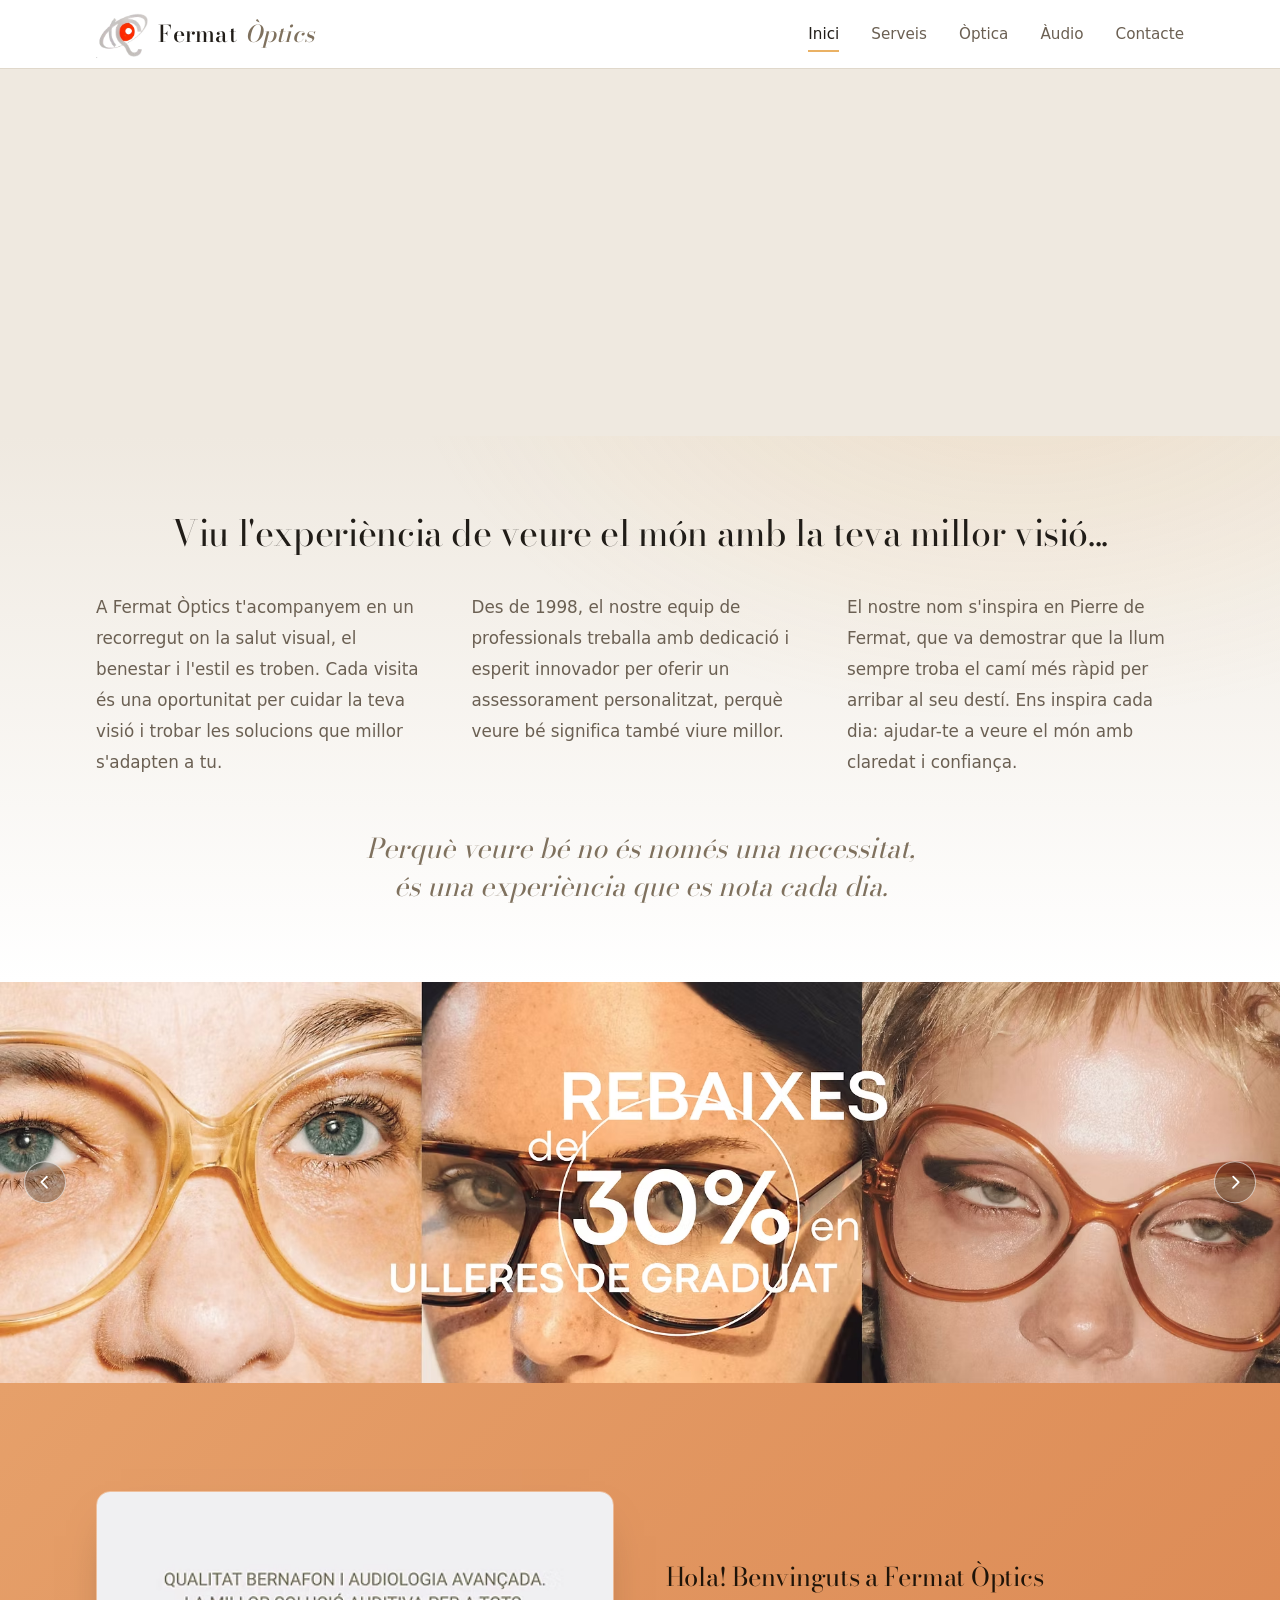
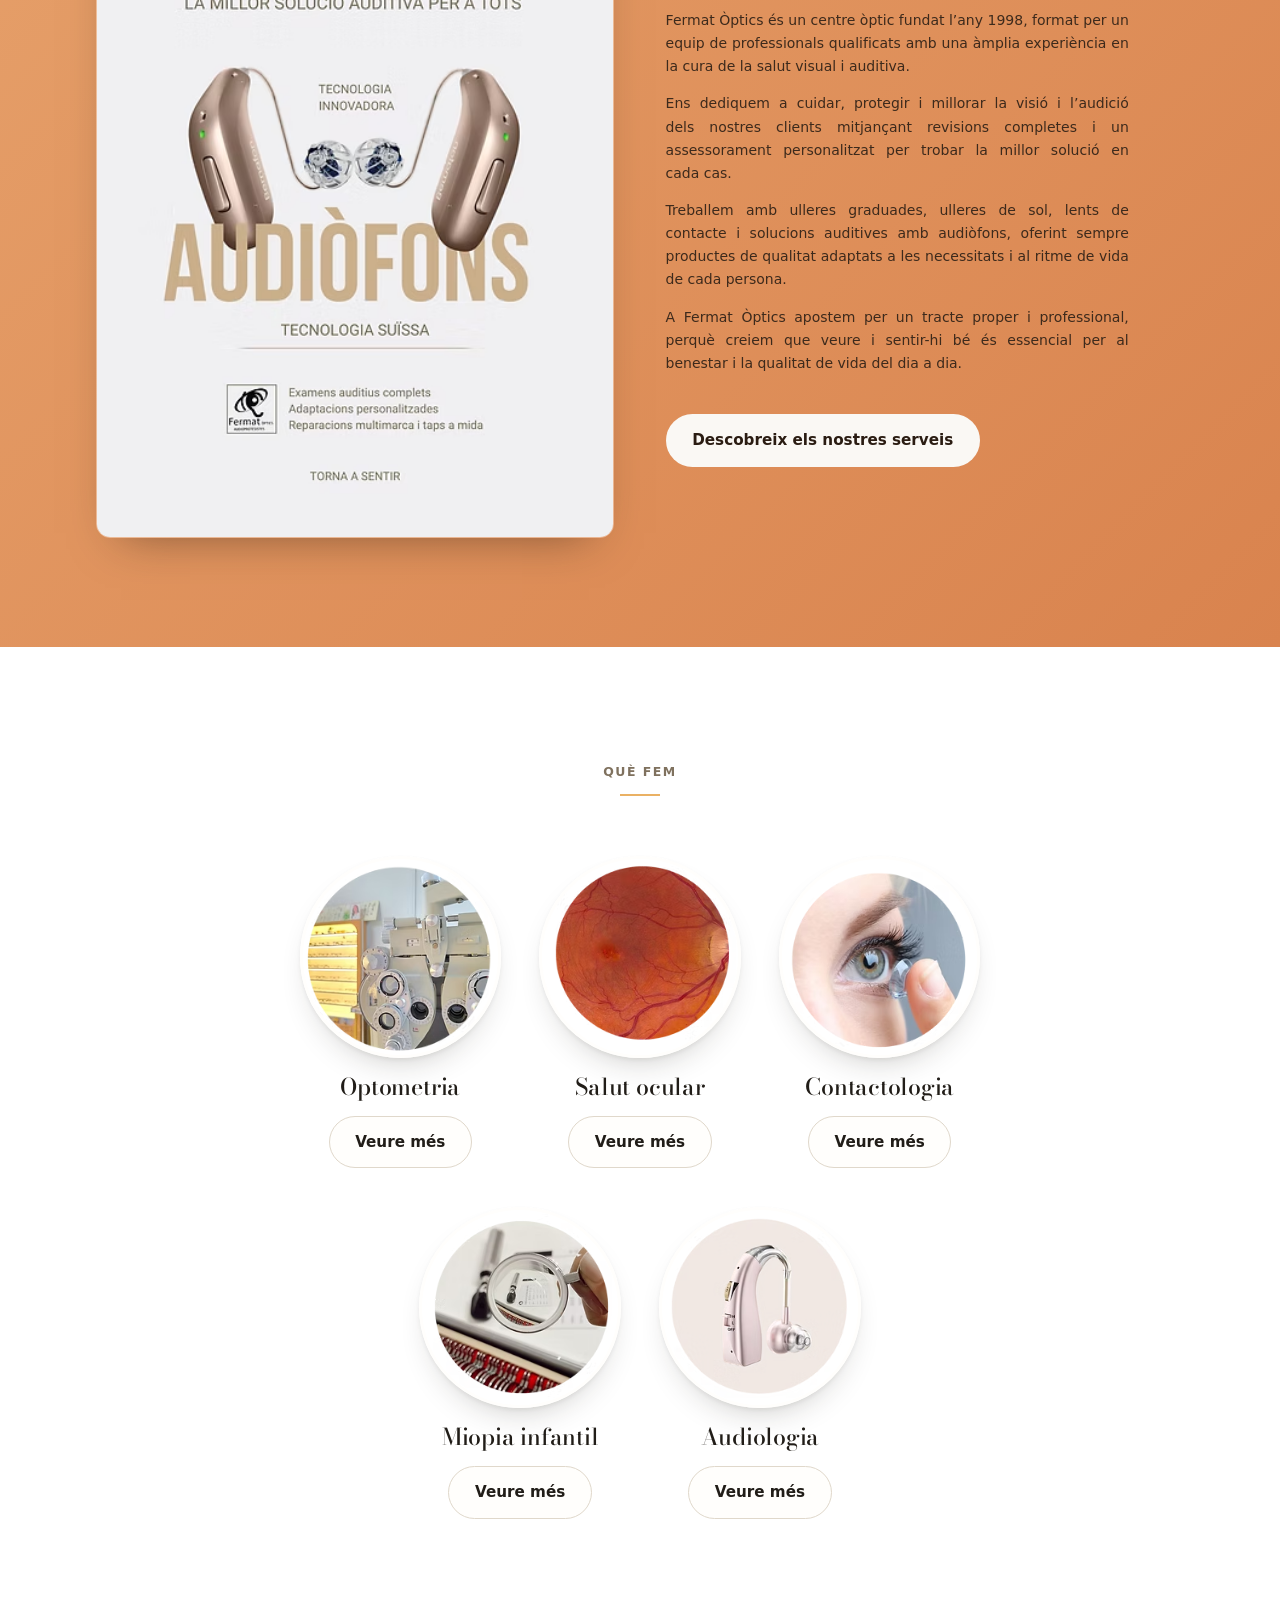
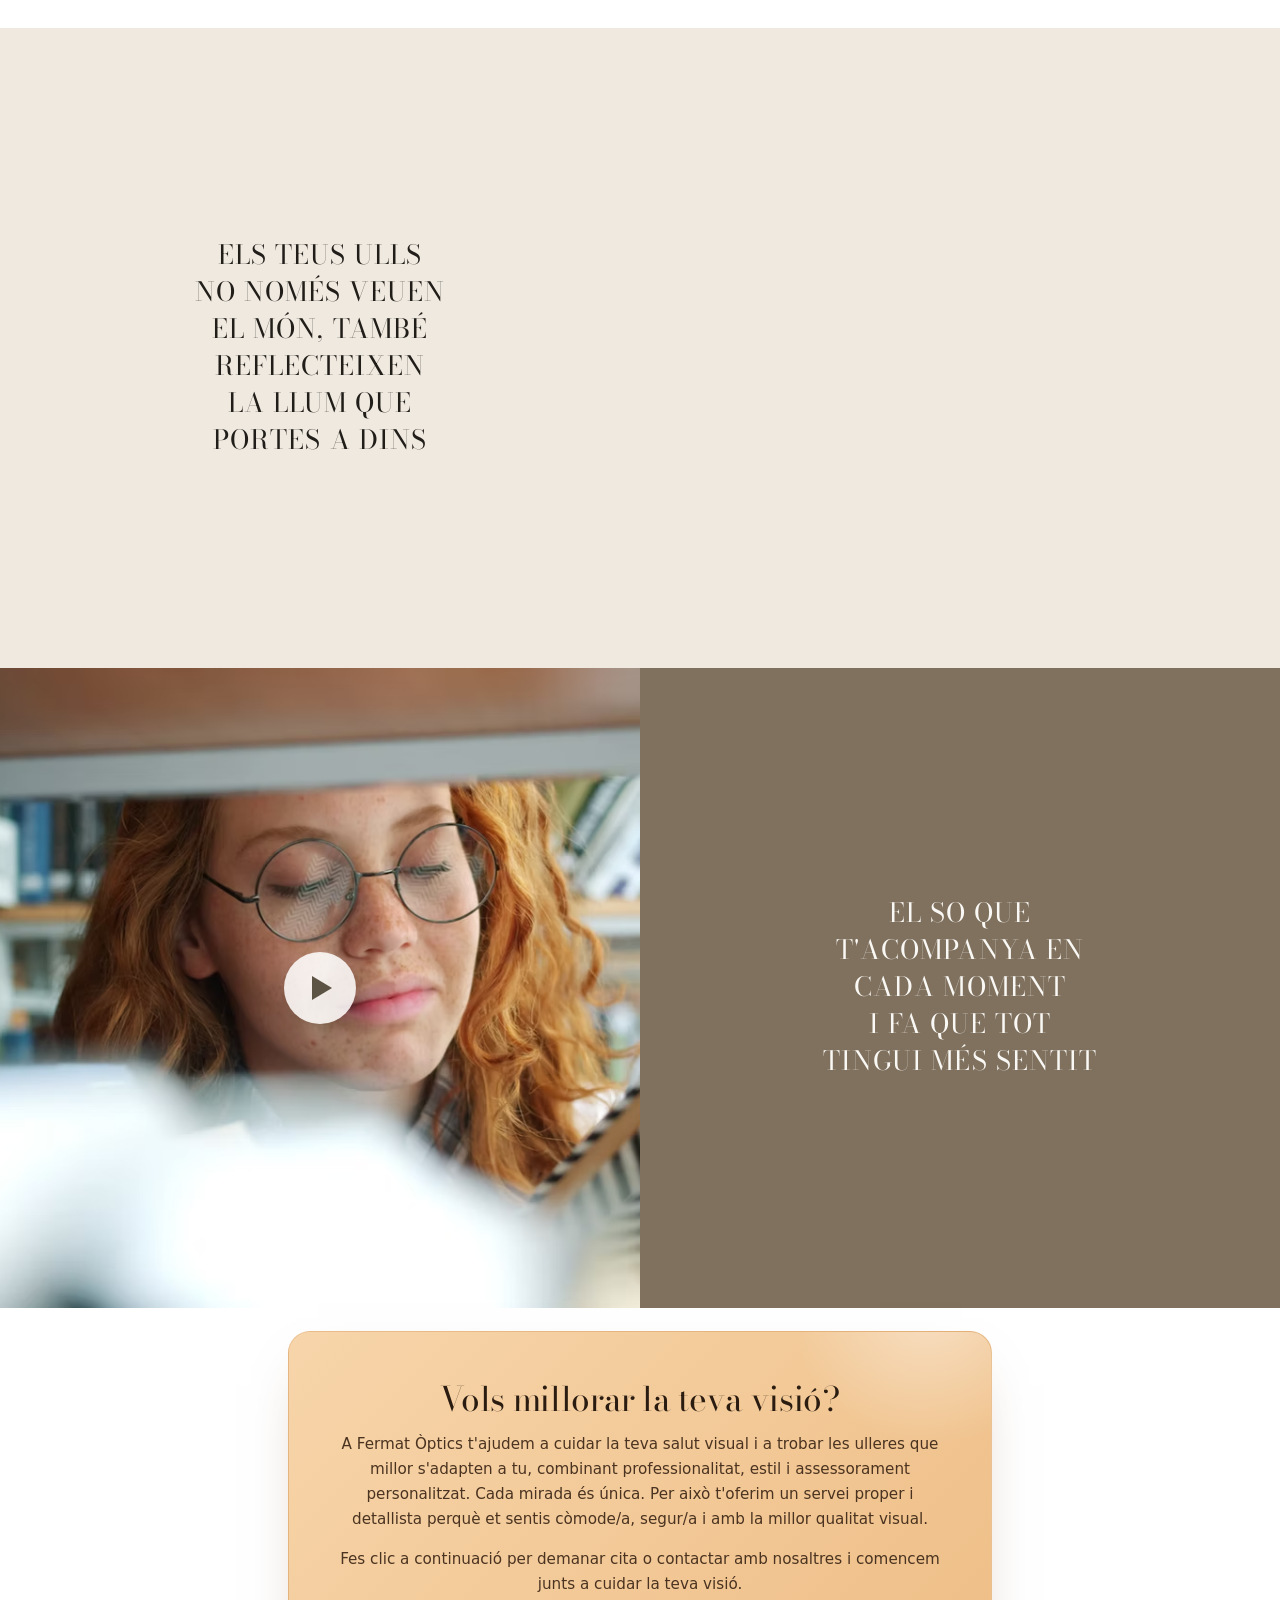
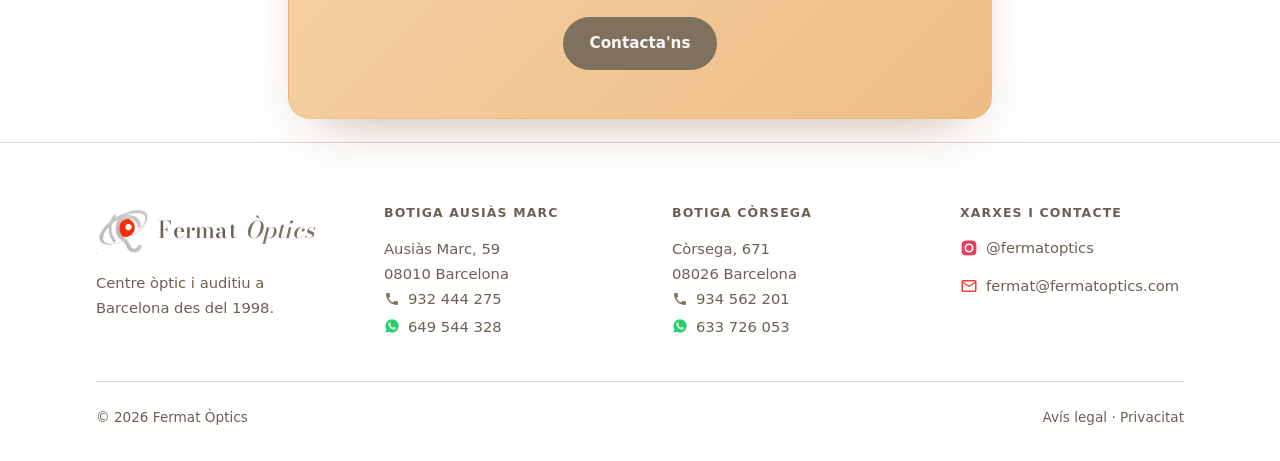
==== commit cba0c46b: "Òptica i Àudio segons la web de referència, neteja d'imatges i contacte sense formulari Òptica: nou " ====
--- a/index.html
+++ b/index.html
@@ -154,22 +154,21 @@
 
 <main id="principal">
 
-  <!-- HERO ROTATORI — fosa encadenada en CSS pur, sense JavaScript.
-       Cada foto es veu 15 s. Les tres imatges carreguen d'entrada perquè
-       totes es veuen a la part superior. -->
-  <section class="hero" aria-label="Fermat Òptics">
+  <!-- BANNER PRINCIPAL — tres imatges que es fonen cada 10 s (CSS pur).
+       Totes tres carreguen d'entrada perquè es veuen a dalt de tot. -->
+  <section class="hero hero--banner" aria-label="Fermat Òptics">
     <img class="hero__slide"
-         src="public/images/fermat/frames-display.avif"
+         src="public/images/fermat/banner-principal.avif"
+         sizes="100vw" width="1382" height="396"
+         fetchpriority="high" decoding="async"
+         alt="Fermat Òptics · Audioprotesistes">
+    <img class="hero__slide"
+         src="public/images/fermat/muntures-expositor.avif"
          sizes="100vw" width="1745" height="500"
-         fetchpriority="high" decoding="async"
-         alt="Muntures a Fermat Òptics">
-    <img class="hero__slide"
-         src="public/images/fermat/ulleres-metall.avif"
-         sizes="100vw" width="1897" height="606"
          decoding="async" alt="">
     <img class="hero__slide"
-         src="public/images/fermat/dona-llegint.avif"
-         sizes="100vw" width="949" height="681"
+         src="public/images/fermat/foropter.avif"
+         sizes="100vw" width="1745" height="500"
          decoding="async" alt="">
   </section>
 
@@ -202,11 +201,25 @@
     </div>
   </section>
 
-  <!-- Franja de foto alargada -->
-  <section class="faixa-foto" aria-hidden="true">
-    <img src="public/images/fermat/fermat-deco.avif"
+  <!-- Franja de cartells: canvia sola cada 10 s i es pot passar amb la fletxa.
+       Sense JavaScript la rotació la fa el CSS; el JS només afegeix la fletxa
+       i reinicia el comptador quan hi cliques. -->
+  <section class="faixa-foto faixa-slider" aria-label="Promocions">
+    <img class="faixa-slider__foto" src="public/images/fermat/cartell-rebaixes-graduat.avif"
          sizes="100vw" width="1897" height="594"
-         loading="lazy" decoding="async" alt="">
+         loading="lazy" decoding="async" alt="Rebaixes: fins al 30% en ulleres de graduat">
+    <img class="faixa-slider__foto" src="public/images/fermat/cartell-rebaixes-sol.avif"
+         sizes="100vw" width="1897" height="594"
+         loading="lazy" decoding="async" alt="Rebaixes: 30% en ulleres de sol">
+    <img class="faixa-slider__foto" src="public/images/fermat/cartell-rebaixes-lents.avif"
+         sizes="100vw" width="1897" height="594"
+         loading="lazy" decoding="async" alt="Rebaixes: fins al 50% en lents òptiques">
+    <button class="faixa-slider__fletxa faixa-slider__fletxa--enrere" type="button" aria-label="Cartell anterior">
+      <svg viewBox="0 0 24 24" width="22" height="22" aria-hidden="true"><path fill="currentColor" d="M14.7 5.3a1 1 0 0 1 0 1.4L9.4 12l5.3 5.3a1 1 0 1 1-1.4 1.4l-6-6a1 1 0 0 1 0-1.4l6-6a1 1 0 0 1 1.4 0Z"/></svg>
+    </button>
+    <button class="faixa-slider__fletxa faixa-slider__fletxa--endavant" type="button" aria-label="Cartell següent">
+      <svg viewBox="0 0 24 24" width="22" height="22" aria-hidden="true"><path fill="currentColor" d="M9.3 5.3a1 1 0 0 0 0 1.4l5.3 5.3-5.3 5.3a1 1 0 1 0 1.4 1.4l6-6a1 1 0 0 0 0-1.4l-6-6a1 1 0 0 0-1.4 0Z"/></svg>
+    </button>
   </section>
 
   <!-- Banda taronja: rejilla amb foto (esquerra) i text (dreta) -->
@@ -214,7 +227,7 @@
     <div class="contenidor">
       <div class="duo">
         <div class="duo__foto">
-          <img src="public/images/fermat/benvinguts.avif"
+          <img src="public/images/fermat/cartell-audiofons.avif"
                sizes="(max-width: 54rem) 92vw, 30rem"
                width="426" height="532" loading="lazy" decoding="async"
                alt="Benvinguts a Fermat Òptics">
@@ -395,5 +408,50 @@
   </div>
 </footer>
 
+<!-- Franja de cartells: canvi automàtic cada 10 s i fletxa per passar-ne un.
+     Si no hi ha JavaScript, la rotació la continua fent el CSS. -->
+<script>
+(function () {
+  var faixa = document.querySelector('.faixa-slider');
+  if (!faixa) return;
+
+  var fotos = faixa.querySelectorAll('.faixa-slider__foto');
+  var enrere = faixa.querySelector('.faixa-slider__fletxa--enrere');
+  var endavant = faixa.querySelector('.faixa-slider__fletxa--endavant');
+  if (fotos.length < 2 || !enrere || !endavant) return;
+
+  var actual = 0;
+  var comptador;
+  var senseMoviment = window.matchMedia('(prefers-reduced-motion: reduce)').matches;
+
+  faixa.setAttribute('data-js', '');
+  fotos[0].classList.add('es-veu');
+
+  function mostra(i) {
+    fotos[actual].classList.remove('es-veu');
+    actual = (i + fotos.length) % fotos.length;
+    fotos[actual].classList.add('es-veu');
+  }
+
+  function arrenca() {
+    clearInterval(comptador);
+    if (senseMoviment) return;
+    comptador = setInterval(function () { mostra(actual + 1); }, 10000);
+  }
+
+  enrere.addEventListener('click', function () {
+    mostra(actual - 1);
+    arrenca();
+  });
+
+  endavant.addEventListener('click', function () {
+    mostra(actual + 1);
+    arrenca();
+  });
+
+  arrenca();
+})();
+</script>
+
 </body>
 </html>
--- a/css/style.css
+++ b/css/style.css
@@ -185,6 +185,12 @@
   max-width: 52ch;
 }
 
+/* Aire entre paràgrafs seguits i després d'una llista */
+.plom + .plom,
+.llista-fets + .plom {
+  margin-top: 0.9rem;
+}
+
 /* --------------------------------------------------------------------------
    4. Layout
    -------------------------------------------------------------------------- */
@@ -432,6 +438,74 @@
 .hero--una .hero__slide {
   animation: none;
   opacity: 1;
+}
+
+/* Banner principal de l'Inici: manté la proporció de la imatge a totes les
+   amplades perquè el logo no es talli, i canvia de foto cada 10 s. Va després
+   del @media de dalt perquè ha de guanyar-li la proporció 32/9. */
+.hero--banner {
+  --slide: 10s;
+  aspect-ratio: 1382 / 396;
+  max-height: 62svh;
+}
+
+/* --------------------------------------------------------------------------
+   Títol a sobre del hero (pàgines interiors)
+   El degradat fosc és el que garanteix que el text es llegeixi sigui quina
+   sigui la foto: no depèn de la imatge concreta.
+   -------------------------------------------------------------------------- */
+
+.hero__caixa {
+  position: absolute;
+  inset: 0;
+  display: grid;
+  align-content: center;
+  text-align: center;
+  background:
+    radial-gradient(
+      70% 60% at 50% 52%,
+      rgb(20 13 6 / 45%),
+      transparent 75%
+    ),
+    linear-gradient(
+      to bottom,
+      rgb(20 13 6 / 52%),
+      rgb(20 13 6 / 38%) 50%,
+      rgb(20 13 6 / 60%)
+    );
+}
+
+/* Amb títol i subtítol a sobre, el hero necessita més alçada que el normal */
+.hero--titol {
+  aspect-ratio: auto;
+  min-height: clamp(24rem, 62svh, 34rem);
+  max-height: none;
+}
+
+.hero__caixa h1 {
+  color: #fff;
+  max-width: 18ch;
+  margin-inline: auto;
+  font-size: clamp(2.4rem, 1.5rem + 4.4vw, 4.5rem);
+  text-shadow: 0 2px 22px rgb(0 0 0 / 65%), 0 1px 3px rgb(0 0 0 / 35%);
+}
+
+.hero__subtitol {
+  color: #fff;
+  max-width: 72ch;
+  margin: var(--pas) auto 0;
+  font-size: clamp(0.9rem, 0.85rem + 0.25vw, 1.05rem);
+  line-height: 1.6;
+  text-shadow: 0 2px 18px rgb(0 0 0 / 60%), 0 1px 3px rgb(0 0 0 / 35%);
+}
+
+.hero__caixa .eyebrow {
+  color: #fff;
+  text-shadow: 0 1px 10px rgb(0 0 0 / 45%);
+}
+
+.hero__caixa .eyebrow::after {
+  margin-inline: auto;
 }
 
 /* Caixa taronja translúcida que se solapa amb el hero per la dreta.
@@ -741,6 +815,22 @@
   justify-content: center;
 }
 
+/* Portada amb text ample i petit, i poc aire a sota: pensada per quan just
+   després hi ha contingut que ha de quedar a prop (Contacte). */
+.portada--ampla {
+  padding-block: clamp(2.25rem, 1.8rem + 2vw, 3.5rem) clamp(1.25rem, 1rem + 1vw, 2rem);
+}
+
+.portada--ampla .plom {
+  max-width: 76ch;
+  font-size: 0.95rem;
+}
+
+/* Secció que arrenca just sota la portada, sense el buit habitual */
+.seccio--arran {
+  padding-top: clamp(0.5rem, 0.25rem + 1vw, 1.25rem);
+}
+
 /* Intro d'Inici: títol i text més petits que la resta de la web */
 .portada--intro h1 {
   font-size: clamp(1.5rem, 1.2rem + 1.6vw, 2.25rem);
@@ -808,6 +898,80 @@
   object-fit: cover;
 }
 
+/* --------------------------------------------------------------------------
+   Franja de cartells rotatoris (Inici)
+   Per defecte la rotació la fa el CSS: 3 cartells, 10 s cadascun. Si hi ha
+   JavaScript, el <section> rep data-js, el CSS deixa de animar i el control
+   passa a la classe .es-veu (així la fletxa pot canviar de cartell).
+   -------------------------------------------------------------------------- */
+
+.faixa-slider {
+  position: relative;
+}
+
+.faixa-slider__foto {
+  position: absolute;
+  inset: 0;
+  opacity: 0;
+  animation: faixaFosa 30s linear infinite; /* 3 cartells x 10 s */
+}
+
+.faixa-slider__foto:nth-of-type(1) { animation-delay: 0s; }
+.faixa-slider__foto:nth-of-type(2) { animation-delay: 10s; }
+.faixa-slider__foto:nth-of-type(3) { animation-delay: 20s; }
+
+@keyframes faixaFosa {
+  0%      { opacity: 0; }
+  3%      { opacity: 1; }
+  33.333% { opacity: 1; }
+  36.333% { opacity: 0; }
+  100%    { opacity: 0; }
+}
+
+/* Mode amb JavaScript: mana la classe, no l'animació */
+.faixa-slider[data-js] .faixa-slider__foto {
+  animation: none;
+  transition: opacity 0.6s ease;
+}
+
+.faixa-slider[data-js] .faixa-slider__foto.es-veu {
+  opacity: 1;
+}
+
+/* Fletxes per passar de cartell (només tenen sentit amb JS) */
+.faixa-slider__fletxa {
+  display: none;
+}
+
+.faixa-slider[data-js] .faixa-slider__fletxa {
+  display: grid;
+  place-items: center;
+  position: absolute;
+  top: 50%;
+  transform: translateY(-50%);
+  width: 2.6rem;
+  height: 2.6rem;
+  padding: 0;
+  border: 1px solid rgb(255 255 255 / 60%);
+  border-radius: 50%;
+  background: rgb(31 20 9 / 30%);
+  color: #fff;
+  cursor: pointer;
+}
+
+.faixa-slider__fletxa--enrere { left: clamp(0.6rem, 2vw, 1.5rem); }
+.faixa-slider__fletxa--endavant { right: clamp(0.6rem, 2vw, 1.5rem); }
+
+.faixa-slider__fletxa:hover {
+  background: rgb(31 20 9 / 50%);
+}
+
+/* Qui ha demanat menys moviment veu només el primer cartell */
+@media (prefers-reduced-motion: reduce) {
+  .faixa-slider:not([data-js]) .faixa-slider__foto { animation: none; }
+  .faixa-slider:not([data-js]) .faixa-slider__foto:nth-of-type(1) { opacity: 1; }
+}
+
 /* Banda taronja: foto a l'esquerra, text a la dreta */
 .banda-taronja {
   --taronja: #e0955f;
@@ -954,7 +1118,7 @@
 
 /* Foto amb efecte fix */
 .mosaic__foto {
-  background-image: url("../public/images/fermat/suns-out.avif");
+  background-image: url("../public/images/fermat/cartell-ulleres-sol.avif");
   background-size: 60vw; /* poc més gran que la cel·la: zoom mínim */
   background-position: right center; /* alineada a la cel·la (a dalt a la dreta) */
   background-repeat: no-repeat;
@@ -1146,6 +1310,106 @@
   object-fit: cover;
 }
 
+/* --------------------------------------------------------------------------
+   Vies de contacte (targetes de la pàgina de Contacte)
+   -------------------------------------------------------------------------- */
+
+/* Dues targetes per fila: quatre vies queden 2+2, no 3+1.
+   Doble classe per guanyar a .graella, que es defineix més avall. */
+.graella.graella--vies {
+  grid-template-columns: repeat(auto-fit, minmax(min(24rem, 100%), 1fr));
+}
+
+.contacte-via__llista {
+  list-style: none;
+  padding: 0;
+  margin-top: 1.1rem;
+  display: grid;
+  gap: 0.5rem;
+  border-top: 1px solid var(--vora);
+  padding-top: 1.1rem;
+}
+
+.contacte-via__llista li {
+  display: flex;
+  flex-wrap: wrap;
+  gap: 0.25rem 0.75rem;
+  justify-content: space-between;
+  align-items: baseline;
+}
+
+.contacte-via__llista span {
+  font-size: 0.82rem;
+  letter-spacing: 0.06em;
+  text-transform: uppercase;
+  color: var(--text-suau);
+}
+
+.contacte-via__llista a {
+  font-weight: 600;
+  text-decoration: none;
+}
+
+.contacte-via__llista a:hover {
+  text-decoration: underline;
+}
+
+/* Segon bloc foto+text dins de la mateixa banda */
+.duo--seguit {
+  margin-top: clamp(2.5rem, 1.5rem + 4vw, 4.5rem);
+}
+
+/* Segon encapçalament dins d'una mateixa columna de text */
+.eyebrow--separat {
+  margin-top: calc(var(--pas) * 1.8);
+}
+
+/* Logo de marca centrat al final d'una secció */
+.marca-central {
+  display: block;
+  width: auto;
+  max-width: 12rem;
+  height: auto;
+  margin: calc(var(--pas) * 2.2) auto 0;
+}
+
+/* Foto amb forma d'arc centrada sota el text d'una secció */
+.foto-arc {
+  display: block;
+  width: 100%;
+  max-width: 22rem;
+  height: auto;
+  margin: calc(var(--pas) * 1.6) auto 0;
+}
+
+.botons--centrats {
+  justify-content: center;
+  margin-top: calc(var(--pas) * 1.4);
+}
+
+/* Fotos sense marc, tal com són: les retallades en forma d'arc (--arc) i les
+   fotos de producte o de detall (--net). Es mostren senceres, sense caixa ni
+   retall a 4/3. */
+.duo__foto--net,
+.duo__foto--arc {
+  border: 0;
+  border-radius: 0;
+  box-shadow: none;
+  overflow: visible;
+  justify-self: center;
+}
+
+.duo__foto--net img,
+.duo__foto--arc img {
+  width: 100%;
+  max-width: 24rem;
+  height: auto;
+  aspect-ratio: auto;
+  object-fit: contain;
+  display: block;
+  margin-inline: auto;
+}
+
 /* Inverteix l'ordre en pantalla gran, mantenint l'ordre lògic al codi */
 @media (min-width: 54rem) {
   .duo--invers > :first-child {
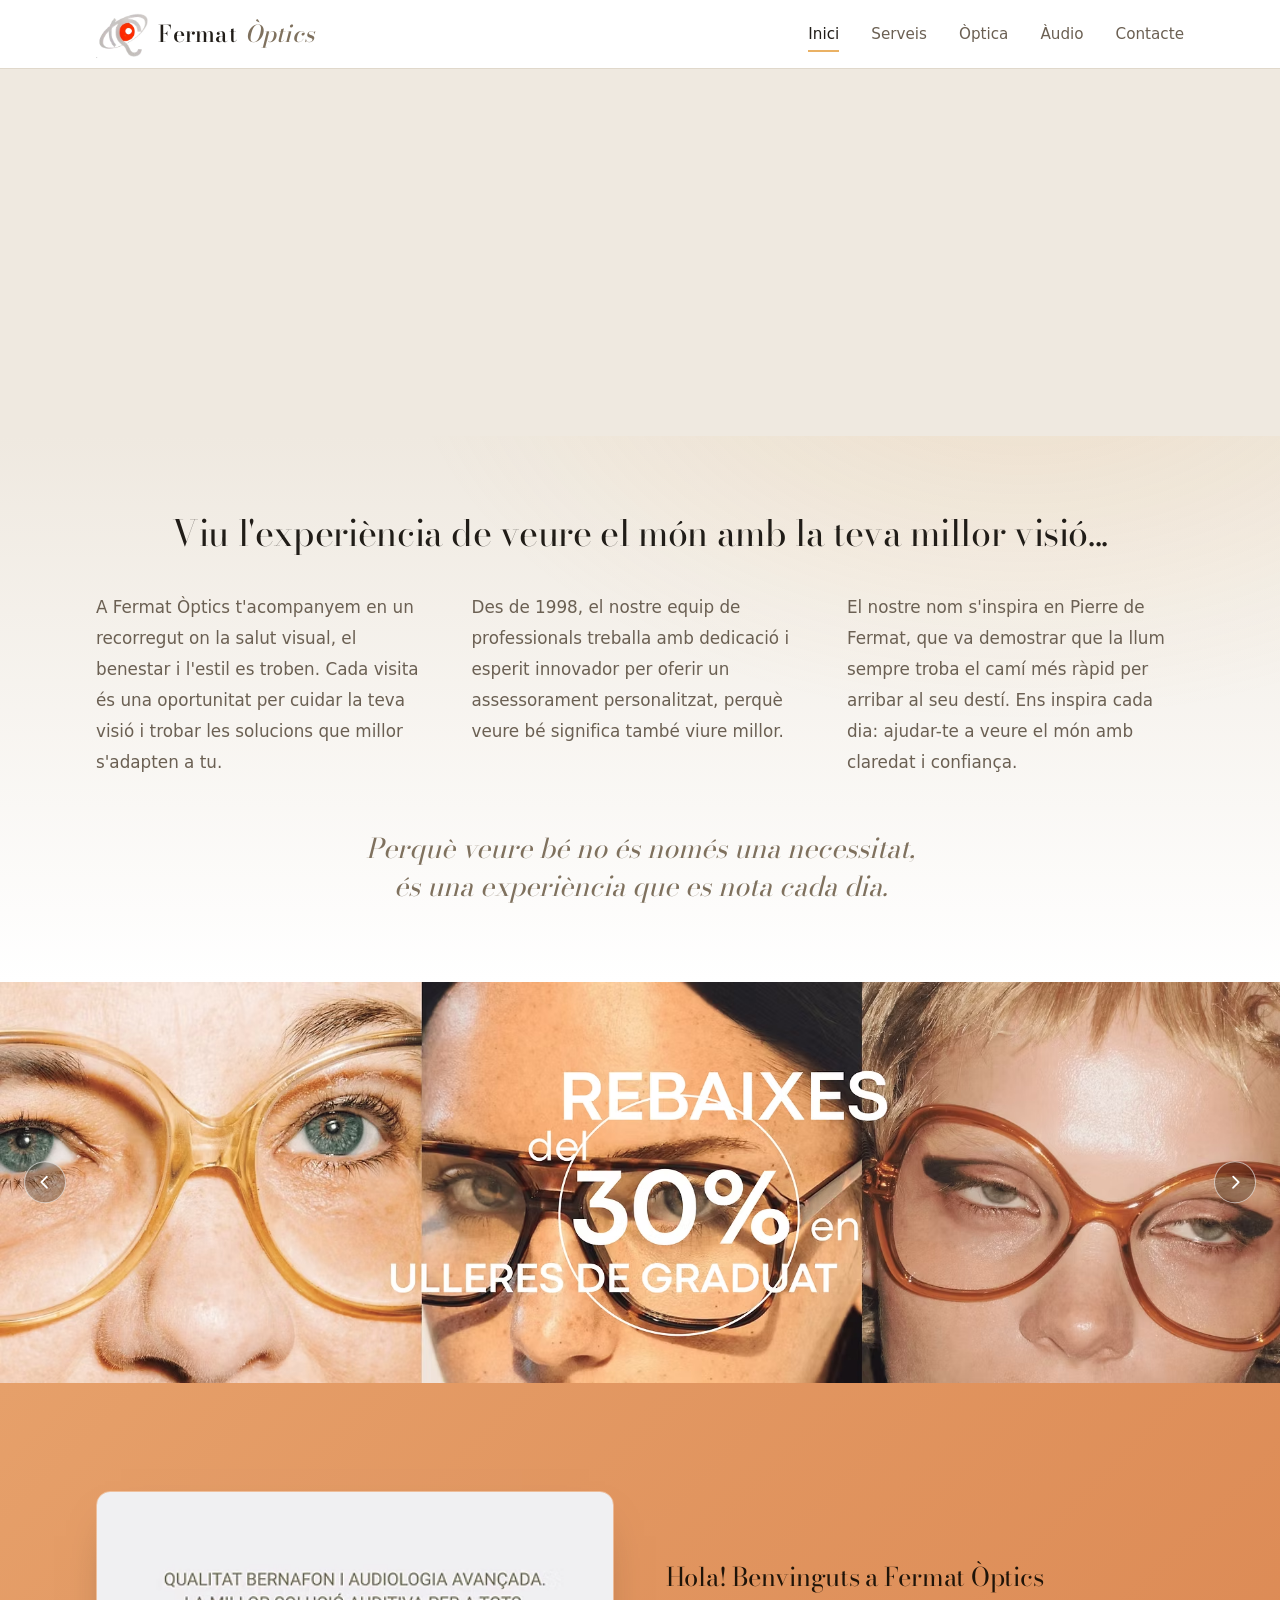
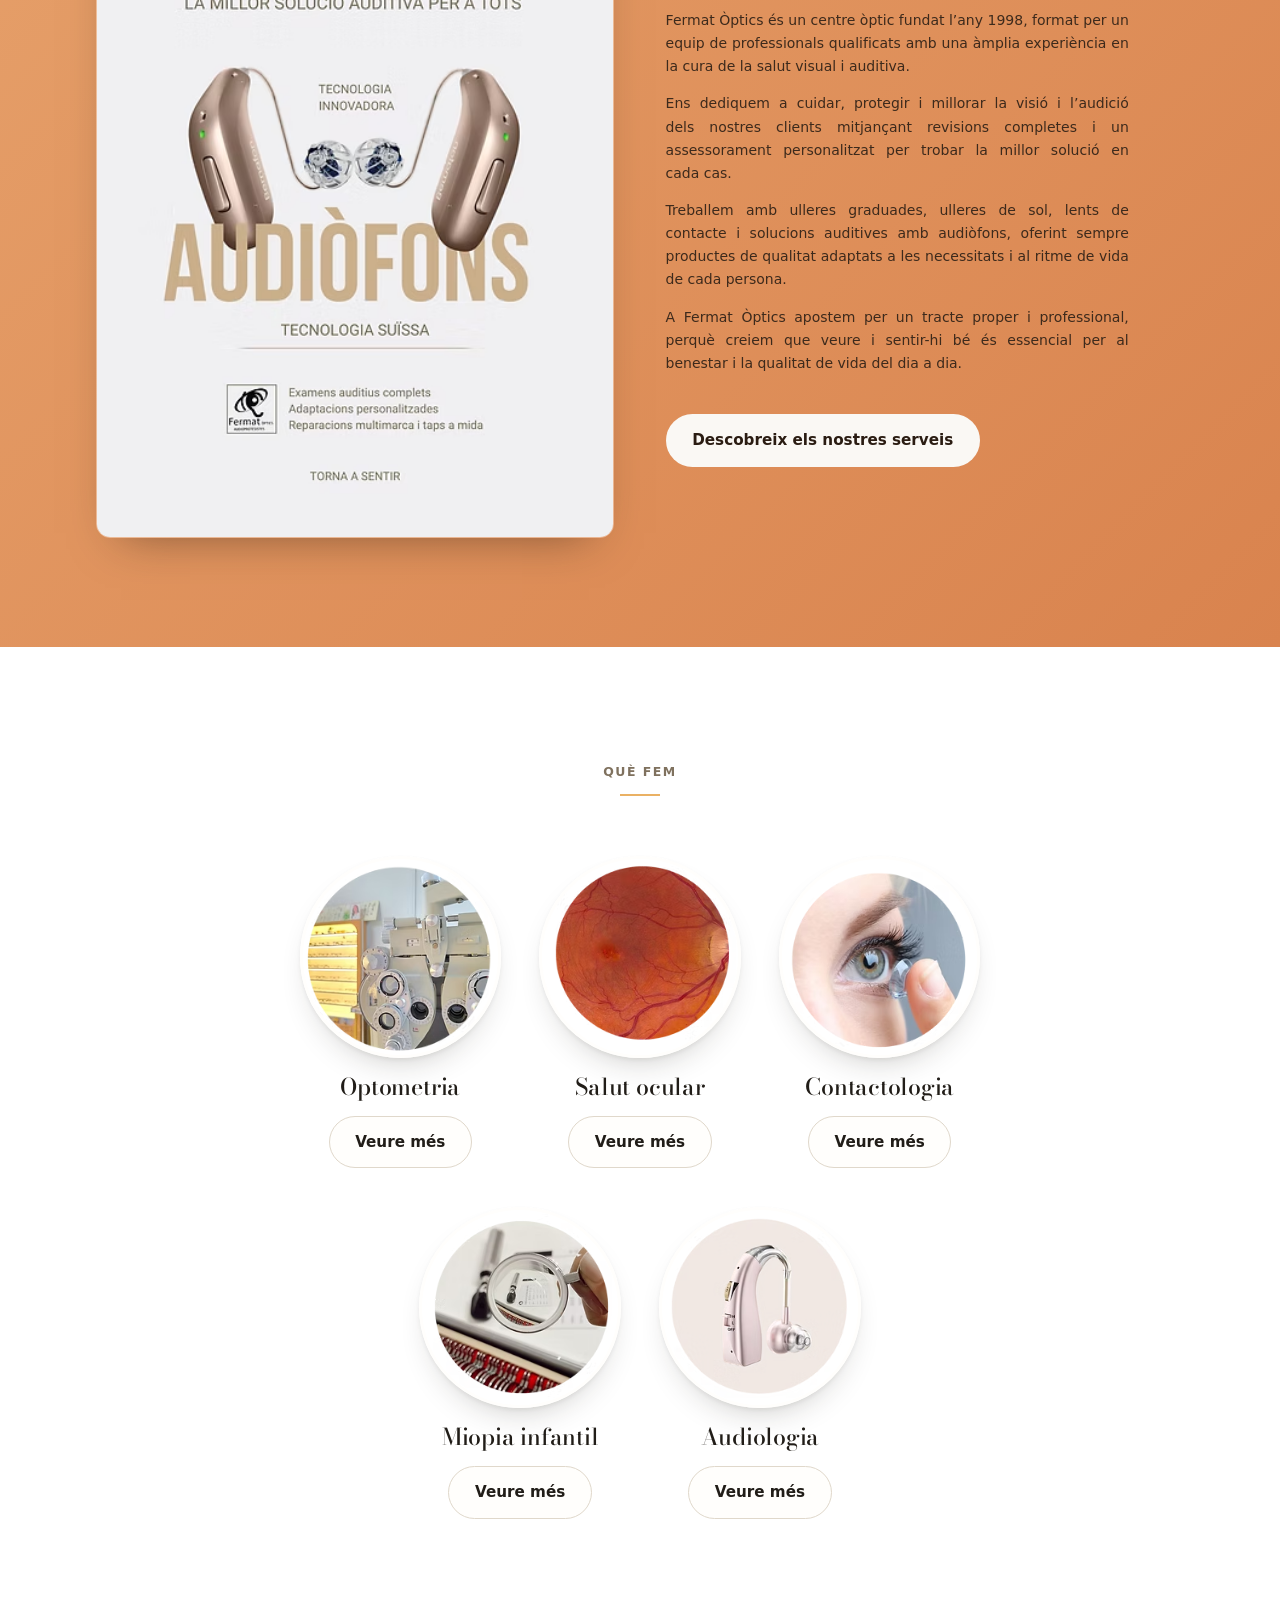
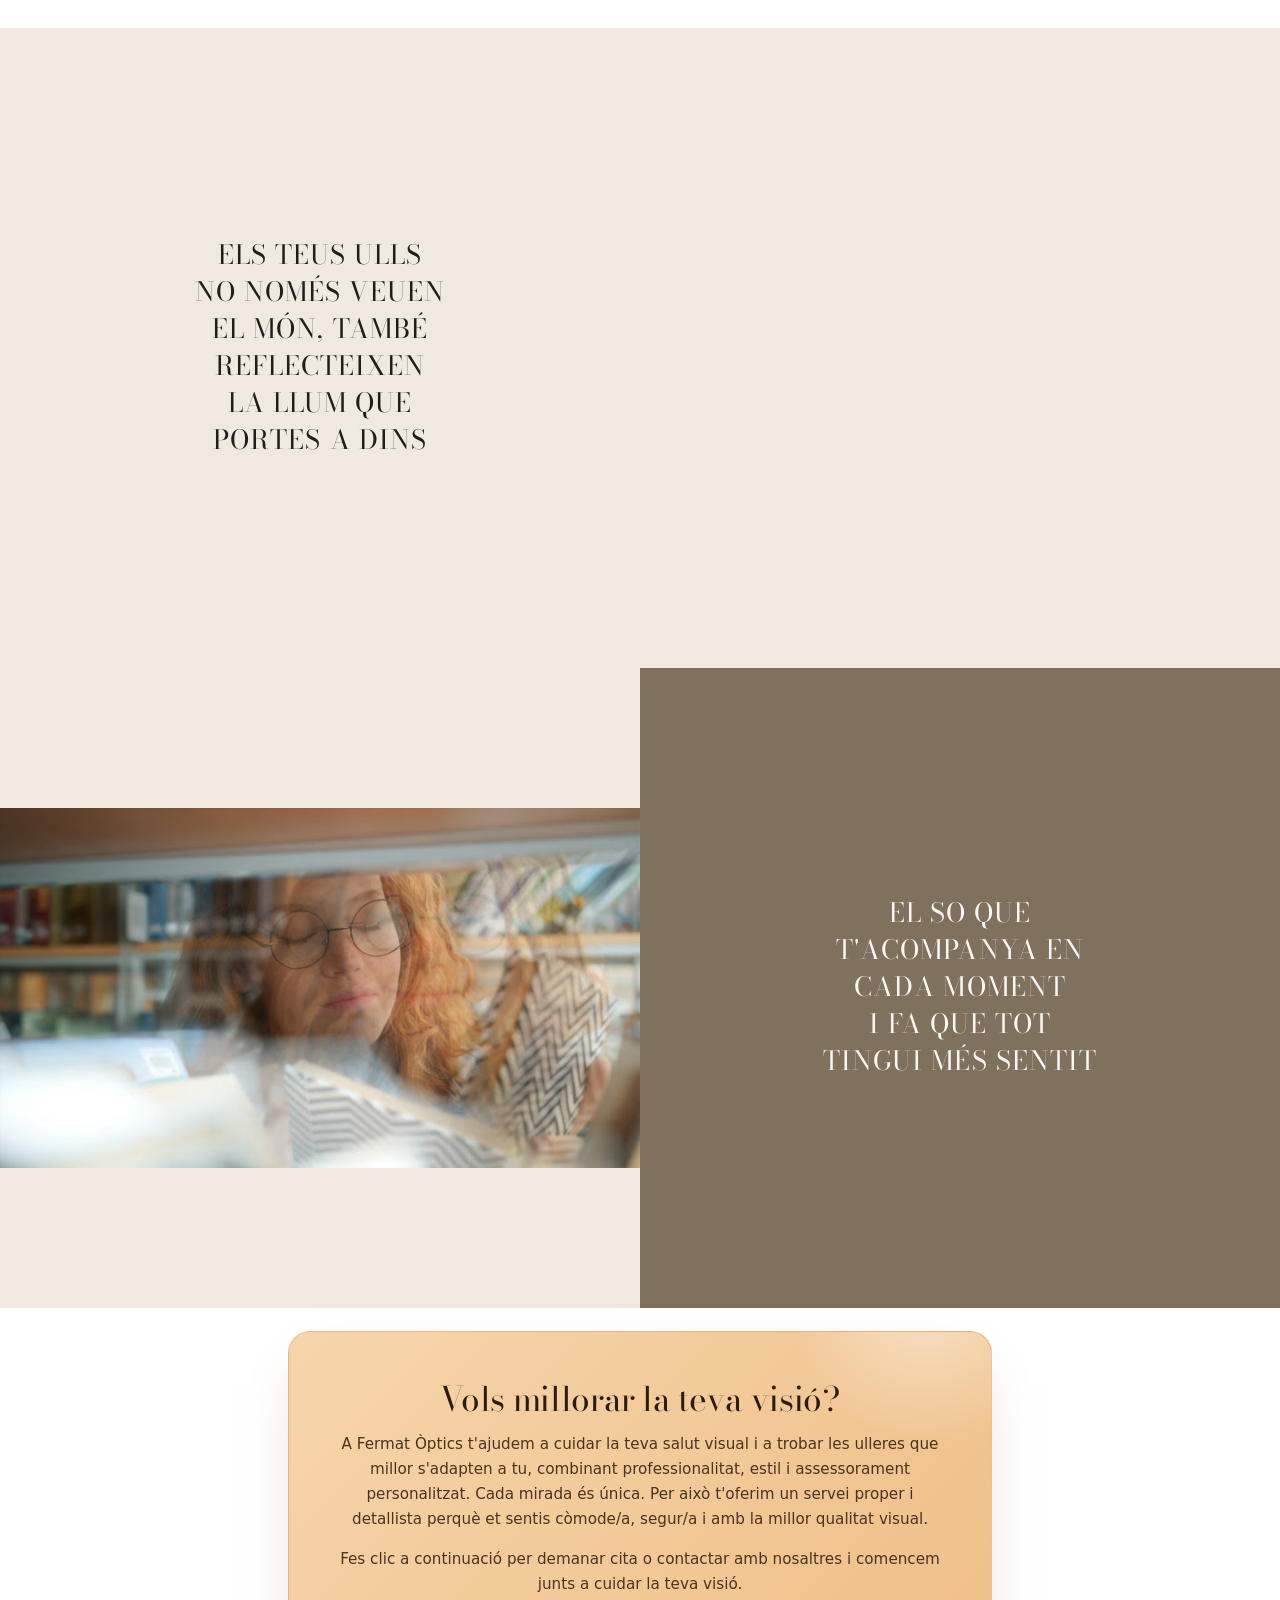
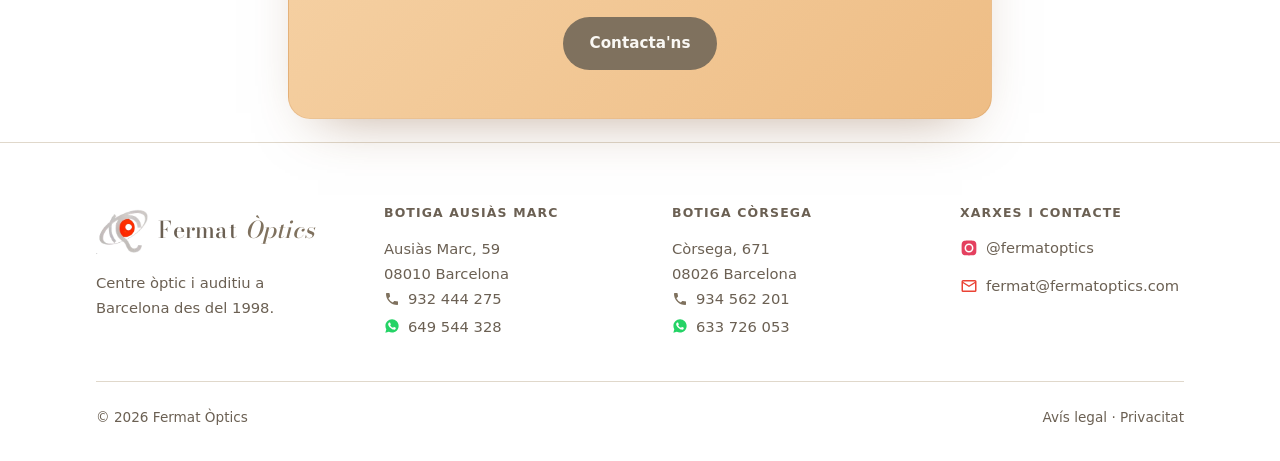
==== commit 794846ed: "Vídeos en bucle a Inici i Serveis, i llista de serveis dins d'un full taronja Els dos vídeos van sen" ====
--- a/index.html
+++ b/index.html
@@ -321,10 +321,16 @@
 
     <!-- (2,1) vídeo (de moment, foto de mostra amb botó de reproducció) -->
     <div class="mosaic__cel mosaic__video">
-      <!-- Quan hi hagi el vídeo, substituir aquest <img> per:
-           <video src="..." poster="..." muted loop playsinline controls></video> -->
-      <img src="public/images/fermat/dona-llegint.avif" width="949" height="681" loading="lazy" decoding="async" alt="Clienta amb ulleres de Fermat Òptics">
-      <span class="mosaic__play" aria-hidden="true"></span>
+      <!-- Vídeo curt en bucle, sense so. El tall del bucle porta una fosa de
+           0,7 s, per això el salt gairebé no es nota. El poster és el mateix
+           fotograma, així no hi ha parpelleig mentre carrega. -->
+      <video class="mosaic__clip" autoplay muted loop playsinline
+             poster="public/images/fermat/noia-llegint-poster.avif"
+             width="1280" height="720"
+             aria-label="Clienta llegint amb ulleres de Fermat Òptics">
+        <source src="public/images/fermat/noia-llegint.webm" type="video/webm">
+        <source src="public/images/fermat/noia-llegint.mp4" type="video/mp4">
+      </video>
     </div>
 
     <!-- (2,2) -->
@@ -411,6 +417,13 @@
 <!-- Franja de cartells: canvi automàtic cada 10 s i fletxa per passar-ne un.
      Si no hi ha JavaScript, la rotació la continua fent el CSS. -->
 <script>
+/* Qui ha demanat menys moviment al sistema veu el fotograma fix, no el bucle */
+(function () {
+  if (!window.matchMedia('(prefers-reduced-motion: reduce)').matches) return;
+  var clip = document.querySelector('.mosaic__clip');
+  if (clip) { clip.removeAttribute('autoplay'); clip.pause(); }
+})();
+
 (function () {
   var faixa = document.querySelector('.faixa-slider');
   if (!faixa) return;
--- a/css/style.css
+++ b/css/style.css
@@ -558,6 +558,24 @@
   box-shadow: var(--ombra);
 }
 
+/* Variant a sang: ocupa tota l'amplada de la pantalla i és més baixa.
+   padding-block: 0 perquè, sent un <section>, no hi hagi el buit habitual. */
+.video-rect--sang {
+  width: 100%;
+  aspect-ratio: 1897 / 500;
+  padding-block: 0;
+  border: 0;
+  border-radius: 0;
+  box-shadow: none;
+  background: var(--sorra-fonda);
+}
+
+@media (max-width: 48rem) {
+  .video-rect--sang {
+    aspect-ratio: 16 / 9;
+  }
+}
+
 .video-rect img,
 .video-rect video {
   width: 100%;
@@ -569,6 +587,58 @@
    Serveis en zigzag amb aparença de línia del temps
    Alterna foto/text i té una línia central amb un node per cada servei.
    -------------------------------------------------------------------------- */
+
+/* --------------------------------------------------------------------------
+   Full taronja: la llista de serveis presentada com un document
+   -------------------------------------------------------------------------- */
+
+.full-taronja {
+  position: relative;
+  z-index: 1;
+  /* Puja i se solapa amb el vídeo de sobre */
+  margin-top: calc(clamp(2rem, 6vw, 5.5rem) * -1);
+  /* Taronja translúcid: es veu el que hi ha a sota */
+  background: rgb(240 184 132 / 72%);
+  -webkit-backdrop-filter: blur(8px);
+  backdrop-filter: blur(8px);
+  border: 1px solid rgb(255 255 255 / 45%);
+  border-radius: 8px; /* cantonades gairebé rectes, com un full */
+  padding: clamp(1.5rem, 0.8rem + 3vw, 3.25rem) clamp(1rem, 0.4rem + 3vw, 2.75rem);
+  box-shadow: 0 2px 6px rgb(42 28 18 / 10%), 0 34px 70px -40px rgb(42 28 18 / 55%);
+  color: #2a1c12;
+}
+
+.full-taronja .timeline {
+  margin-top: 0;
+}
+
+/* Sobre el taronja, la línia i els nodes han de ser clars, no de color vora */
+.full-taronja .timeline::before {
+  background: linear-gradient(
+    transparent,
+    rgb(255 255 255 / 55%) 8%,
+    rgb(255 255 255 / 55%) 92%,
+    transparent
+  );
+}
+
+.full-taronja .tl-item::before {
+  background: var(--sorra);
+  box-shadow: 0 0 0 5px rgb(240 184 132 / 90%);
+}
+
+.full-taronja .tl-text h2 {
+  color: #1f1409;
+}
+
+.full-taronja .tl-text .plom {
+  color: #4a3220;
+}
+
+.full-taronja .tl-foto {
+  background: rgb(255 255 255 / 45%);
+  border-color: rgb(255 255 255 / 60%);
+}
 
 .timeline {
   list-style: none;
@@ -1139,6 +1209,14 @@
   object-fit: cover;
 }
 
+/* El vídeo és 16/9 i la cel·la, quadrada: amb "cover" se'n retallaria mig
+   enquadrament i semblaria que hi ha zoom. Amb "contain" es veu sencer i les
+   franges de sobre i sota queden del color de fons del mosaic. */
+.mosaic__video video {
+  object-fit: contain;
+  background: var(--sorra-fonda);
+}
+
 /* Botó de reproducció sobre la mostra del vídeo */
 .mosaic__play {
   position: absolute;
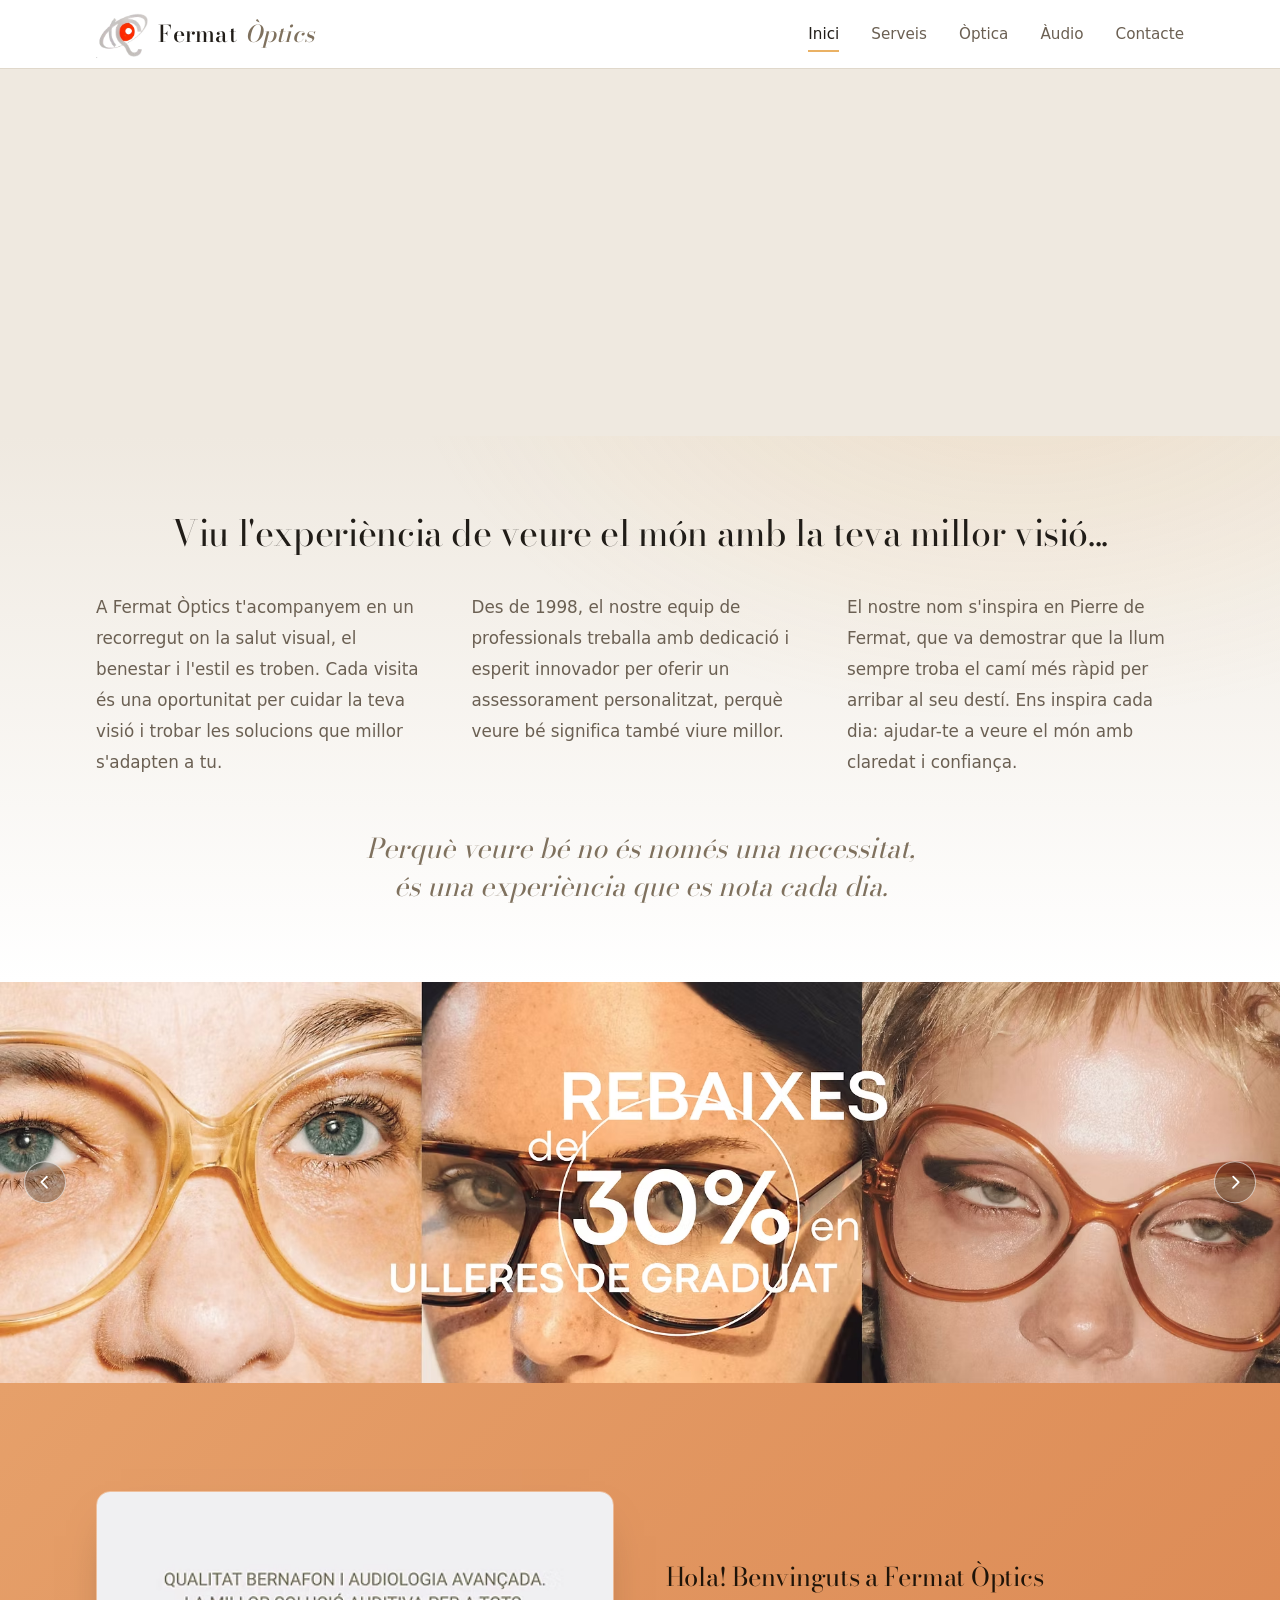
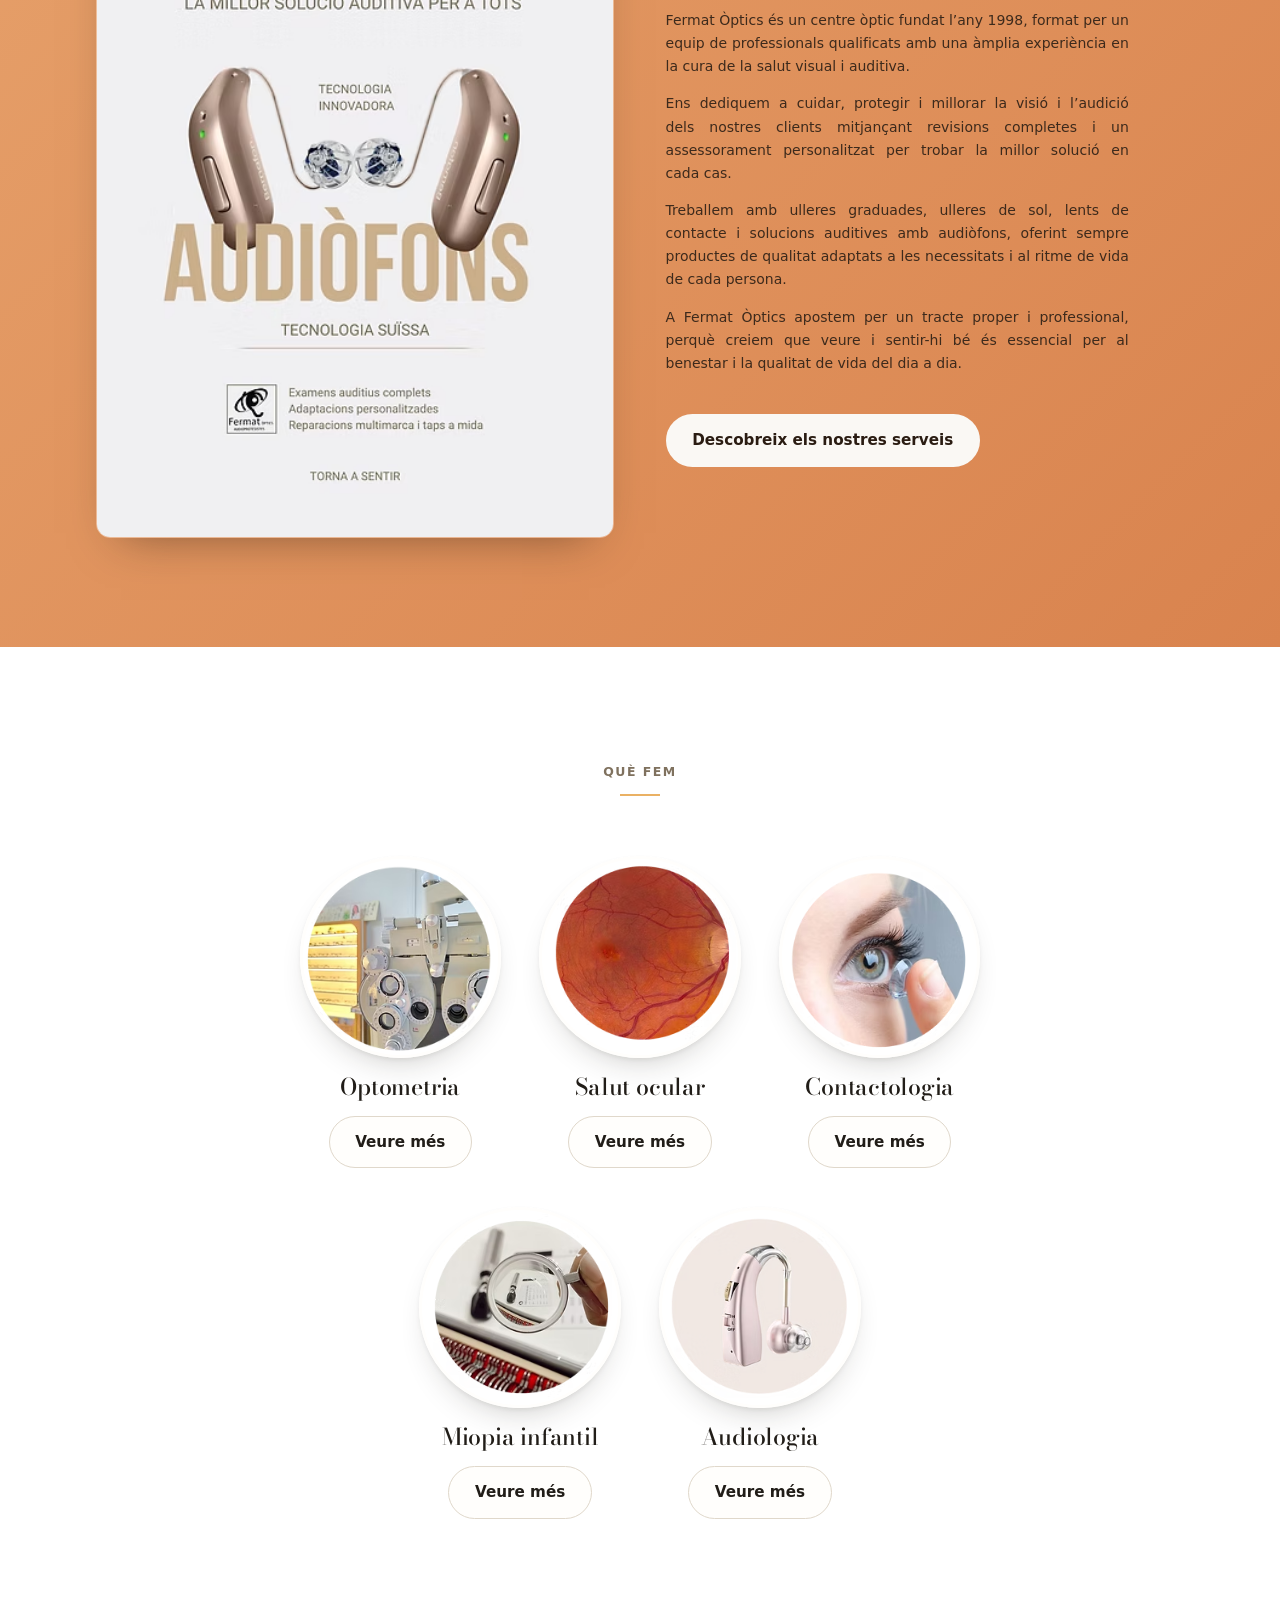
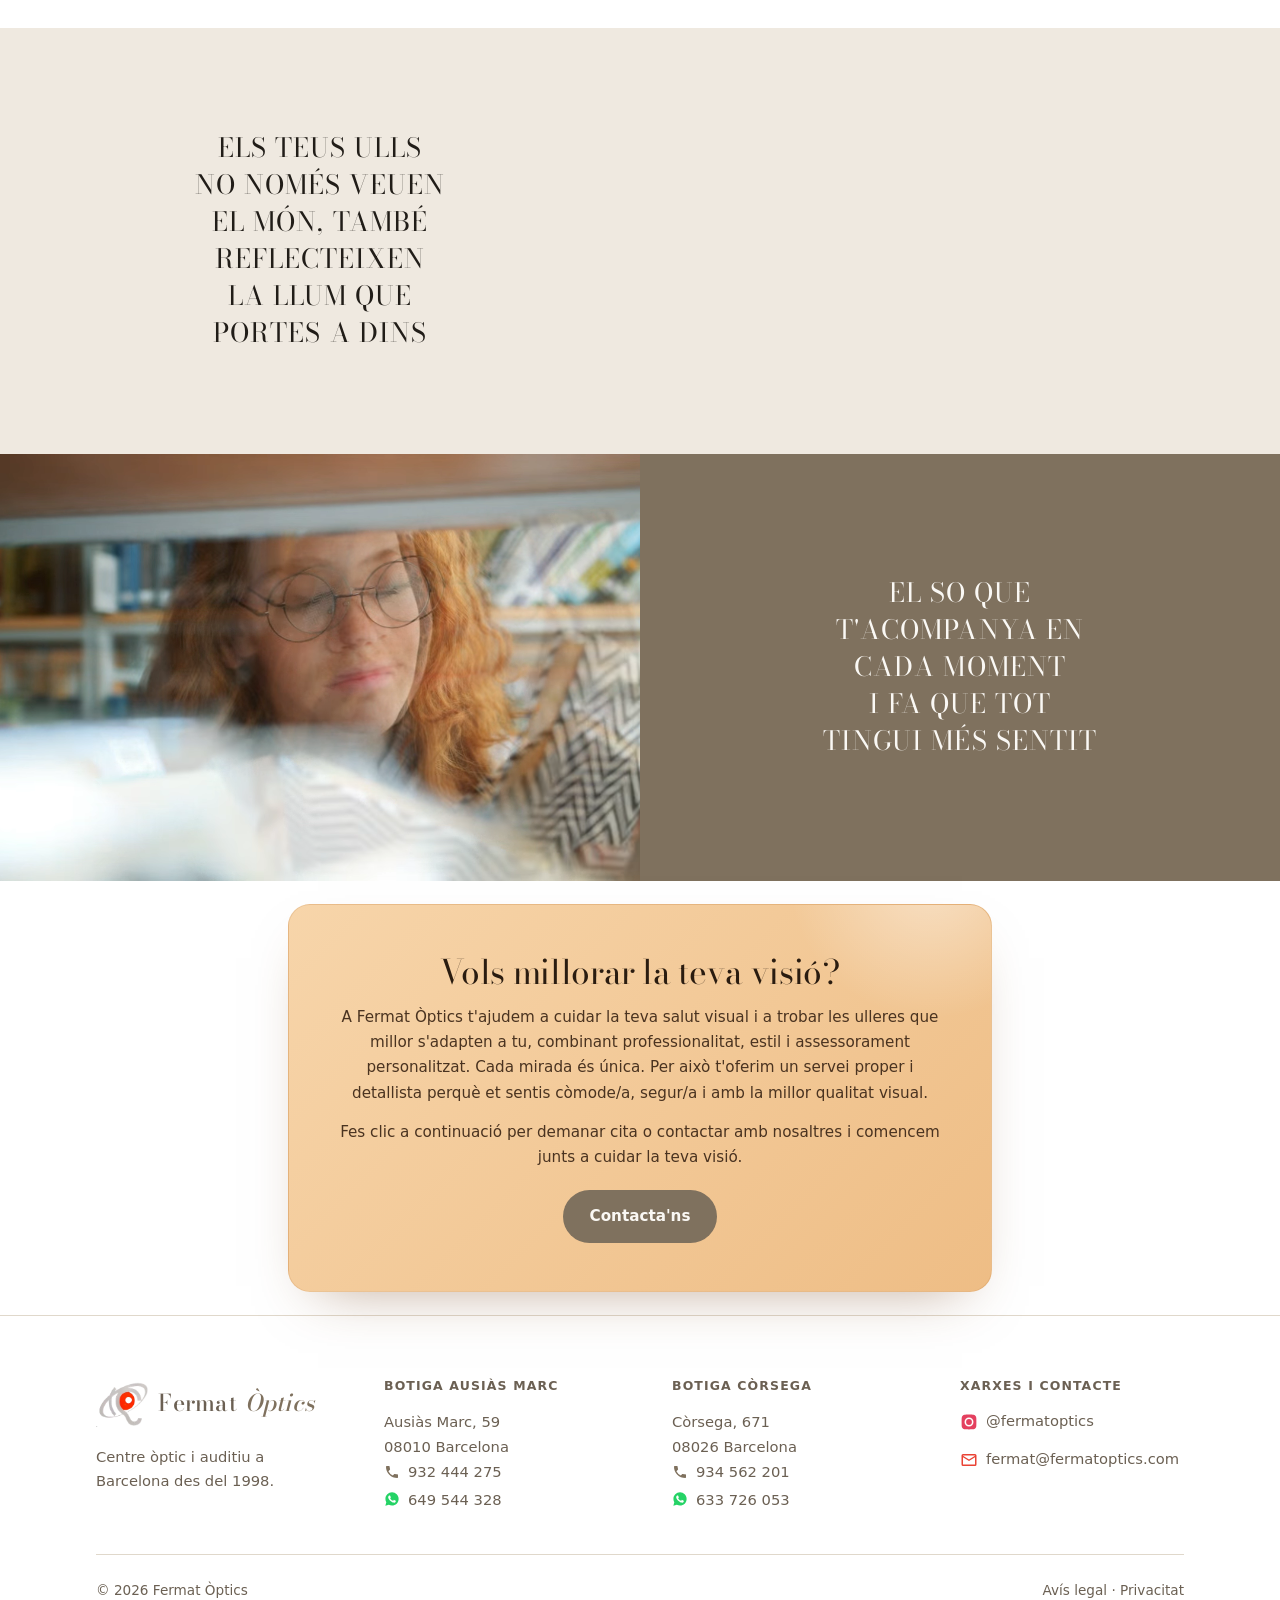
==== commit 43b58c8f: "Capçaleres de seguretat, avís legal i privacitat complets, i neteja de codi Seguretat: vercel.json s" ====
--- a/index.html
+++ b/index.html
@@ -370,7 +370,7 @@
     <div class="peu__graella">
       <div>
         <a class="marca" href="index.html"><img class="marca__logo" src="public/images/fermat/icona.avif" alt="" width="160" height="160">Fermat <span>Òptics</span></a>
-        <p style="color:var(--text-suau)">
+        <p class="peu__lema">
           Centre òptic i auditiu a Barcelona des del 1998.
         </p>
       </div>
@@ -414,57 +414,7 @@
   </div>
 </footer>
 
-<!-- Franja de cartells: canvi automàtic cada 10 s i fletxa per passar-ne un.
-     Si no hi ha JavaScript, la rotació la continua fent el CSS. -->
-<script>
-/* Qui ha demanat menys moviment al sistema veu el fotograma fix, no el bucle */
-(function () {
-  if (!window.matchMedia('(prefers-reduced-motion: reduce)').matches) return;
-  var clip = document.querySelector('.mosaic__clip');
-  if (clip) { clip.removeAttribute('autoplay'); clip.pause(); }
-})();
-
-(function () {
-  var faixa = document.querySelector('.faixa-slider');
-  if (!faixa) return;
-
-  var fotos = faixa.querySelectorAll('.faixa-slider__foto');
-  var enrere = faixa.querySelector('.faixa-slider__fletxa--enrere');
-  var endavant = faixa.querySelector('.faixa-slider__fletxa--endavant');
-  if (fotos.length < 2 || !enrere || !endavant) return;
-
-  var actual = 0;
-  var comptador;
-  var senseMoviment = window.matchMedia('(prefers-reduced-motion: reduce)').matches;
-
-  faixa.setAttribute('data-js', '');
-  fotos[0].classList.add('es-veu');
-
-  function mostra(i) {
-    fotos[actual].classList.remove('es-veu');
-    actual = (i + fotos.length) % fotos.length;
-    fotos[actual].classList.add('es-veu');
-  }
-
-  function arrenca() {
-    clearInterval(comptador);
-    if (senseMoviment) return;
-    comptador = setInterval(function () { mostra(actual + 1); }, 10000);
-  }
-
-  enrere.addEventListener('click', function () {
-    mostra(actual - 1);
-    arrenca();
-  });
-
-  endavant.addEventListener('click', function () {
-    mostra(actual + 1);
-    arrenca();
-  });
-
-  arrenca();
-})();
-</script>
+<script src="js/web.js" defer></script>
 
 </body>
 </html>
--- a/css/style.css
+++ b/css/style.css
@@ -1,6 +1,8 @@
 /* ==========================================================================
    Fermat Òptics — full stylesheet
-   Sense frameworks. Sense fonts externes. Sense JavaScript.
+   Sense frameworks ni fonts externes. L'únic JavaScript de la web són dues
+   funcions curtes dins d'index.html i serveis.html (carrusel de cartells i
+   aturar els vídeos a qui ha demanat menys moviment).
    ========================================================================== */
 
 /* --------------------------------------------------------------------------
@@ -589,6 +591,43 @@
    -------------------------------------------------------------------------- */
 
 /* --------------------------------------------------------------------------
+   Passos numerats (Com ho fem)
+   Sense caixes: un filet a dalt, el número en serif daurat i el text a sota.
+   -------------------------------------------------------------------------- */
+
+.passos {
+  list-style: none;
+  padding: 0;
+  margin-top: calc(var(--pas) * 1.8);
+  display: grid;
+  gap: clamp(1.75rem, 1rem + 2.5vw, 3rem);
+  grid-template-columns: repeat(auto-fit, minmax(min(13rem, 100%), 1fr));
+}
+
+.pas {
+  border-top: 1px solid var(--vora);
+  padding-top: 1.1rem;
+}
+
+.pas__num {
+  display: block;
+  font-family: var(--font-titol);
+  font-size: 1.9rem;
+  line-height: 1;
+  color: var(--daurat);
+  margin-bottom: 0.75rem;
+}
+
+.pas h3 {
+  margin-bottom: 0.4rem;
+}
+
+.pas p {
+  color: var(--text-suau);
+  font-size: 0.95rem;
+}
+
+/* --------------------------------------------------------------------------
    Full taronja: la llista de serveis presentada com un document
    -------------------------------------------------------------------------- */
 
@@ -791,17 +830,6 @@
     linear-gradient(var(--sorra-fonda), var(--fons));
 }
 
-.portada__duo {
-  display: grid;
-  gap: clamp(2rem, 5vw, 4rem);
-  align-items: center;
-}
-
-@media (min-width: 54rem) {
-  .portada__duo {
-    grid-template-columns: 1fr 1fr;
-  }
-}
 
 .portada h1 {
   max-width: 14ch;
@@ -809,20 +837,6 @@
 
 .portada .plom {
   margin-top: var(--pas);
-}
-
-/* La foto surt de la caixa per l'esquerra: dona aire editorial */
-.portada__foto {
-  border-radius: var(--radi);
-  overflow: hidden;
-  border: 1px solid var(--vora);
-  box-shadow: 0 2px 4px rgb(33 29 24 / 5%), 0 24px 60px -30px rgb(33 29 24 / 35%);
-}
-
-.portada__foto img {
-  width: 100%;
-  aspect-ratio: 5 / 4;
-  object-fit: cover;
 }
 
 .eyebrow {
@@ -843,6 +857,23 @@
   height: 2px;
   background: var(--daurat);
   margin-top: 0.7rem;
+}
+
+/* Variant alineada a l'esquerra del mateix encapçalament */
+.encap.encap--esquerra {
+  text-align: left;
+  margin-inline: 0;
+  max-width: none;
+}
+
+.encap--esquerra .plom,
+.encap--esquerra .eyebrow::after {
+  margin-inline: 0;
+}
+
+/* Sense límit d'amplada: la frase d'entrada cap en una sola línia */
+.encap--esquerra .plom {
+  max-width: none;
 }
 
 /* Encapçalament de secció centrat */
@@ -1092,55 +1123,6 @@
   background: #fff;
 }
 
-/* --------------------------------------------------------------------------
-   Cita amb foto fixa (efecte parallax) a l'esquerra i text a la dreta.
-   background-attachment: fixed fa que la foto es quedi quieta mentre fas
-   scroll. Al mòbil es desactiva (iOS no el suporta i faria salts).
-   -------------------------------------------------------------------------- */
-
-.cita-fix {
-  display: grid;
-  grid-template-columns: 1fr 1fr;
-  min-height: 60svh;
-}
-
-.cita-fix__foto {
-  background-image: url("../public/images/fermat/exploracio.avif");
-  background-size: cover;
-  background-position: center;
-  background-attachment: fixed; /* la foto es queda fixa en fer scroll */
-}
-
-.cita-fix__text {
-  display: grid;
-  place-items: center;
-  padding: clamp(2rem, 5vw, 5rem);
-  background: var(--sorra-fonda);
-}
-
-.cita-fix__text blockquote {
-  margin: 0;
-  font-family: var(--font-titol);
-  font-optical-sizing: auto;
-  text-transform: uppercase;
-  letter-spacing: 0.04em;
-  font-size: clamp(1.15rem, 0.85rem + 1.4vw, 1.85rem);
-  line-height: 1.45;
-  text-align: center;
-  text-wrap: balance;
-  max-width: 22ch;
-  color: var(--text);
-}
-
-@media (max-width: 48rem) {
-  .cita-fix {
-    grid-template-columns: 1fr; /* s'apila: foto a dalt, text a baix */
-  }
-  .cita-fix__foto {
-    min-height: 45svh;
-    background-attachment: scroll; /* al mòbil, sense efecte fix */
-  }
-}
 
 /* --------------------------------------------------------------------------
    Mosaic 2x2 (Inici): cita · foto-parallax / vídeo · cita
@@ -1152,8 +1134,10 @@
   padding-block: 0; /* a sang: sense el marge gran de <section> */
 }
 
+/* Cel·les una mica menys altes que un quadrat: així el vídeo (16/9) hi cap
+   gairebé sencer i quasi no queden franges de fons a sobre i a sota. */
 .mosaic__cel {
-  aspect-ratio: 1; /* cada cel·la és un quadrat */
+  aspect-ratio: 3 / 2;
 }
 
 /* Cel·les de text */
@@ -1209,37 +1193,12 @@
   object-fit: cover;
 }
 
-/* El vídeo és 16/9 i la cel·la, quadrada: amb "cover" se'n retallaria mig
-   enquadrament i semblaria que hi ha zoom. Amb "contain" es veu sencer i les
-   franges de sobre i sota queden del color de fons del mosaic. */
+/* Ara que la cel·la és 3/2, el vídeo (16/9) omple tot l'espai amb un retall
+   petit als laterals (~16%): prou per no deixar franges i sense que sembli
+   que està ampliat. */
 .mosaic__video video {
-  object-fit: contain;
+  object-fit: cover;
   background: var(--sorra-fonda);
-}
-
-/* Botó de reproducció sobre la mostra del vídeo */
-.mosaic__play {
-  position: absolute;
-  inset: 0;
-  margin: auto;
-  width: 4.5rem;
-  height: 4.5rem;
-  border-radius: 50%;
-  background: rgb(255 255 255 / 85%);
-  box-shadow: 0 8px 24px -8px rgb(0 0 0 / 45%);
-}
-
-.mosaic__play::after {
-  content: "";
-  position: absolute;
-  inset: 0;
-  margin: auto;
-  width: 0;
-  height: 0;
-  border-style: solid;
-  border-width: 0.8rem 0 0.8rem 1.3rem;
-  border-color: transparent transparent transparent var(--taupe-fosc);
-  transform: translateX(2px);
 }
 
 /* Mòbil: s'apila en una columna i la foto perd l'efecte fix */
@@ -1432,43 +1391,34 @@
   text-decoration: underline;
 }
 
-/* Segon bloc foto+text dins de la mateixa banda */
-.duo--seguit {
-  margin-top: clamp(2.5rem, 1.5rem + 4vw, 4.5rem);
-}
-
-/* Segon encapçalament dins d'una mateixa columna de text */
-.eyebrow--separat {
-  margin-top: calc(var(--pas) * 1.8);
-}
-
-/* Logo de marca centrat al final d'una secció */
-.marca-central {
-  display: block;
-  width: auto;
-  max-width: 12rem;
-  height: auto;
-  margin: calc(var(--pas) * 2.2) auto 0;
-}
-
-/* Foto amb forma d'arc centrada sota el text d'una secció */
-.foto-arc {
-  display: block;
+
+/* Duo amb les dues columnes de la mateixa alçada: la foto acompanya una
+   columna de targetes i s'estira fins on arriben. */
+.duo--estirat {
+  align-items: stretch;
+}
+
+.duo__foto--alt {
+  height: 100%;
+}
+
+.duo__foto--alt img {
   width: 100%;
-  max-width: 22rem;
-  height: auto;
-  margin: calc(var(--pas) * 1.6) auto 0;
-}
-
-.botons--centrats {
-  justify-content: center;
-  margin-top: calc(var(--pas) * 1.4);
+  height: 100%;
+  aspect-ratio: auto;
+  object-fit: cover;
+}
+
+/* Targetes en una sola columna (quan van al costat d'una foto) */
+.graella.graella--una {
+  grid-template-columns: 1fr;
+  margin-top: 0;
+  align-content: start;
 }
 
 /* Fotos sense marc, tal com són: les retallades en forma d'arc (--arc) i les
    fotos de producte o de detall (--net). Es mostren senceres, sense caixa ni
    retall a 4/3. */
-.duo__foto--net,
 .duo__foto--arc {
   border: 0;
   border-radius: 0;
@@ -1477,7 +1427,6 @@
   justify-self: center;
 }
 
-.duo__foto--net img,
 .duo__foto--arc img {
   width: 100%;
   max-width: 24rem;
@@ -1678,60 +1627,12 @@
 }
 
 /* --------------------------------------------------------------------------
-   9. Galeria lliscant  (scroll-snap: 0 JS, 0 consum en repòs)
-   -------------------------------------------------------------------------- */
-
-.galeria {
-  display: flex;
-  gap: 1rem;
-  overflow-x: auto;
-  scroll-snap-type: x mandatory;
-  scroll-padding-inline: 1.25rem;
-  padding-block: 0.5rem 1.5rem;
-  margin-top: calc(var(--pas) * 1.6);
-  scrollbar-width: thin;
-  overscroll-behavior-x: contain;
-}
-
-.galeria > * {
-  flex: 0 0 min(22rem, 78%);
-  scroll-snap-align: center;
-  border-radius: var(--radi);
-  overflow: hidden;
-  border: 1px solid var(--vora);
-  background: var(--superficie);
-}
-
-.galeria img {
-  width: 100%;
-  aspect-ratio: 4 / 3;
-  object-fit: cover;
-}
-
-.galeria figcaption {
-  padding: 0.9rem 1.1rem;
-  font-size: 0.9rem;
-  color: var(--text-suau);
-}
-
-/* --------------------------------------------------------------------------
-   10. Bandes i cites
+   9. Bandes i cites
    -------------------------------------------------------------------------- */
 
 .banda {
   background: var(--sorra-fonda);
   border-block: 1px solid var(--vora);
-}
-
-.cita {
-  font-family: var(--font-titol);
-  font-size: clamp(1.3rem, 1rem + 1.5vw, 2rem);
-  line-height: 1.35;
-  text-align: center;
-  max-width: 30ch;
-  margin-inline: auto;
-  text-wrap: balance;
-  color: var(--text);
 }
 
 .duo {
@@ -1742,7 +1643,7 @@
 }
 
 /* --------------------------------------------------------------------------
-   11. Botigues
+   10. Botigues
    -------------------------------------------------------------------------- */
 
 .botiga {
@@ -1786,74 +1687,9 @@
   margin: 0;
 }
 
-/* --------------------------------------------------------------------------
-   12. Formulari
-   -------------------------------------------------------------------------- */
-
-.formulari {
-  display: grid;
-  gap: 1.1rem;
-  max-width: 34rem;
-}
-
-.camp {
-  display: grid;
-  gap: 0.4rem;
-}
-
-.camp label {
-  font-size: 0.9rem;
-  font-weight: 600;
-}
-
-.camp input,
-.camp select,
-.camp textarea {
-  padding: 0.75rem 0.9rem;
-  border: 1.5px solid var(--vora);
-  border-radius: 10px;
-  background: var(--superficie);
-  transition: border-color 0.15s;
-}
-
-.camp input:focus,
-.camp select:focus,
-.camp textarea:focus {
-  border-color: var(--accent);
-}
-
-.camp textarea {
-  min-height: 7rem;
-  resize: vertical;
-}
-
-.consentiment {
-  display: flex;
-  gap: 0.7rem;
-  align-items: start;
-  font-size: 0.88rem;
-  color: var(--text-suau);
-}
-
-.consentiment input {
-  margin-top: 0.25rem;
-  flex-shrink: 0;
-  width: 1.05rem;
-  height: 1.05rem;
-  accent-color: var(--accent);
-}
-
-/* Parany antispam: invisible per a persones, temptador per a bots */
-.parany {
-  position: absolute;
-  left: -9999px;
-  width: 1px;
-  height: 1px;
-  overflow: hidden;
-}
-
-/* --------------------------------------------------------------------------
-   13. Peu
+
+/* --------------------------------------------------------------------------
+   11. Peu
    -------------------------------------------------------------------------- */
 
 .peu {
@@ -1866,6 +1702,11 @@
 /* Marca al footer, com a la capçalera */
 .peu .marca {
   margin-bottom: 0.9rem;
+}
+
+/* Frase sota la marca del peu */
+.peu__lema {
+  color: var(--text-suau);
 }
 
 .peu .tel {
@@ -1952,3 +1793,129 @@
   color: var(--text-suau);
   font-size: 0.85rem;
 }
+
+/* --------------------------------------------------------------------------
+   12. Pàgina d'Àudio
+   Segueix el disseny de la web de referència: banda de color a la portada,
+   títols en versaleta daurada amb la primera lletra gran, text justificat i
+   fotos sense marc. Tot va dins de .pagina-audio perquè no afecti la resta.
+   -------------------------------------------------------------------------- */
+
+.pagina-audio {
+  --au-daurat: #eab164;
+  --au-taronja: #ef9524;
+  --au-tan: #f4d8b1;
+  --au-rosa: #f5e6e3;
+  --au-filet: #f2cd9c;
+  --au-text: #45464d;
+}
+
+.au-bloc {
+  padding-block: clamp(2.5rem, 1.8rem + 3vw, 4.5rem);
+}
+
+.au-bloc--rosa {
+  background: var(--au-rosa);
+}
+
+.au-duo {
+  display: grid;
+  grid-template-columns: 1.45fr 1fr;
+  gap: clamp(1.5rem, 1rem + 3vw, 3.5rem);
+  align-items: start;
+}
+
+.au-duo--invers {
+  grid-template-columns: 1fr 1.45fr;
+}
+
+.au-duo--seguit {
+  margin-top: clamp(2.5rem, 1.5rem + 3vw, 4.5rem);
+}
+
+@media (max-width: 48rem) {
+  .au-duo,
+  .au-duo--invers {
+    grid-template-columns: 1fr;
+  }
+}
+
+/* Títol en versaleta amb la primera lletra gran */
+.au-titol {
+  color: var(--au-daurat);
+  font-family: var(--font-titol);
+  font-weight: 400;
+  text-transform: uppercase;
+  letter-spacing: 0.02em;
+  font-size: clamp(1.1rem, 0.85rem + 1.1vw, 1.6rem);
+  line-height: 1.15;
+  margin-bottom: 1.25rem;
+}
+
+.au-titol::first-letter {
+  font-size: 2.1em;
+  line-height: 0.6;
+}
+
+.au-titol:not(:first-child) {
+  margin-top: clamp(2rem, 1.4rem + 2vw, 3.25rem);
+}
+
+.au-bloc p {
+  max-width: none; /* el text omple la seva columna, com a la referència */
+  color: var(--au-text);
+  font-size: 0.95rem;
+  line-height: 1.65;
+  text-align: justify;
+  hyphens: auto;
+}
+
+.au-bloc p + p {
+  margin-top: 1rem;
+}
+
+/* Fotos planes: sense marc, sense ombra i sense cantonades arrodonides */
+.au-foto img {
+  display: block;
+  width: 100%;
+  height: auto;
+}
+
+/* Filet daurat que separa els blocs */
+.au-filet {
+  width: min(68rem, 92%);
+  margin: clamp(2.5rem, 1.8rem + 3vw, 4.5rem) auto 0;
+  border: 0;
+  border-top: 1px solid var(--au-filet);
+}
+
+.au-marca {
+  display: block;
+  width: auto;
+  max-width: 11rem;
+  height: auto;
+  margin: clamp(2.5rem, 1.8rem + 3vw, 4rem) auto 0;
+}
+
+/* Crida final en forma de píndola */
+.au-bloc .au-crida {
+  max-width: none; /* si no, hereta el límit de 62ch de <p> */
+  /* guanya el text-align: justify de .au-bloc p, que és més específic */
+  text-align: center;
+  margin-top: clamp(1.75rem, 1.2rem + 2vw, 3rem);
+}
+
+.au-crida a {
+  display: inline-block;
+  background: #fbeede;
+  color: var(--au-taronja);
+  font-family: var(--font-titol);
+  font-size: clamp(0.95rem, 0.9rem + 0.3vw, 1.15rem);
+  text-decoration: none;
+  padding: 0.85rem 2.25rem;
+  border-radius: 999px;
+}
+
+.au-crida a:hover {
+  background: #f7e2c8;
+}
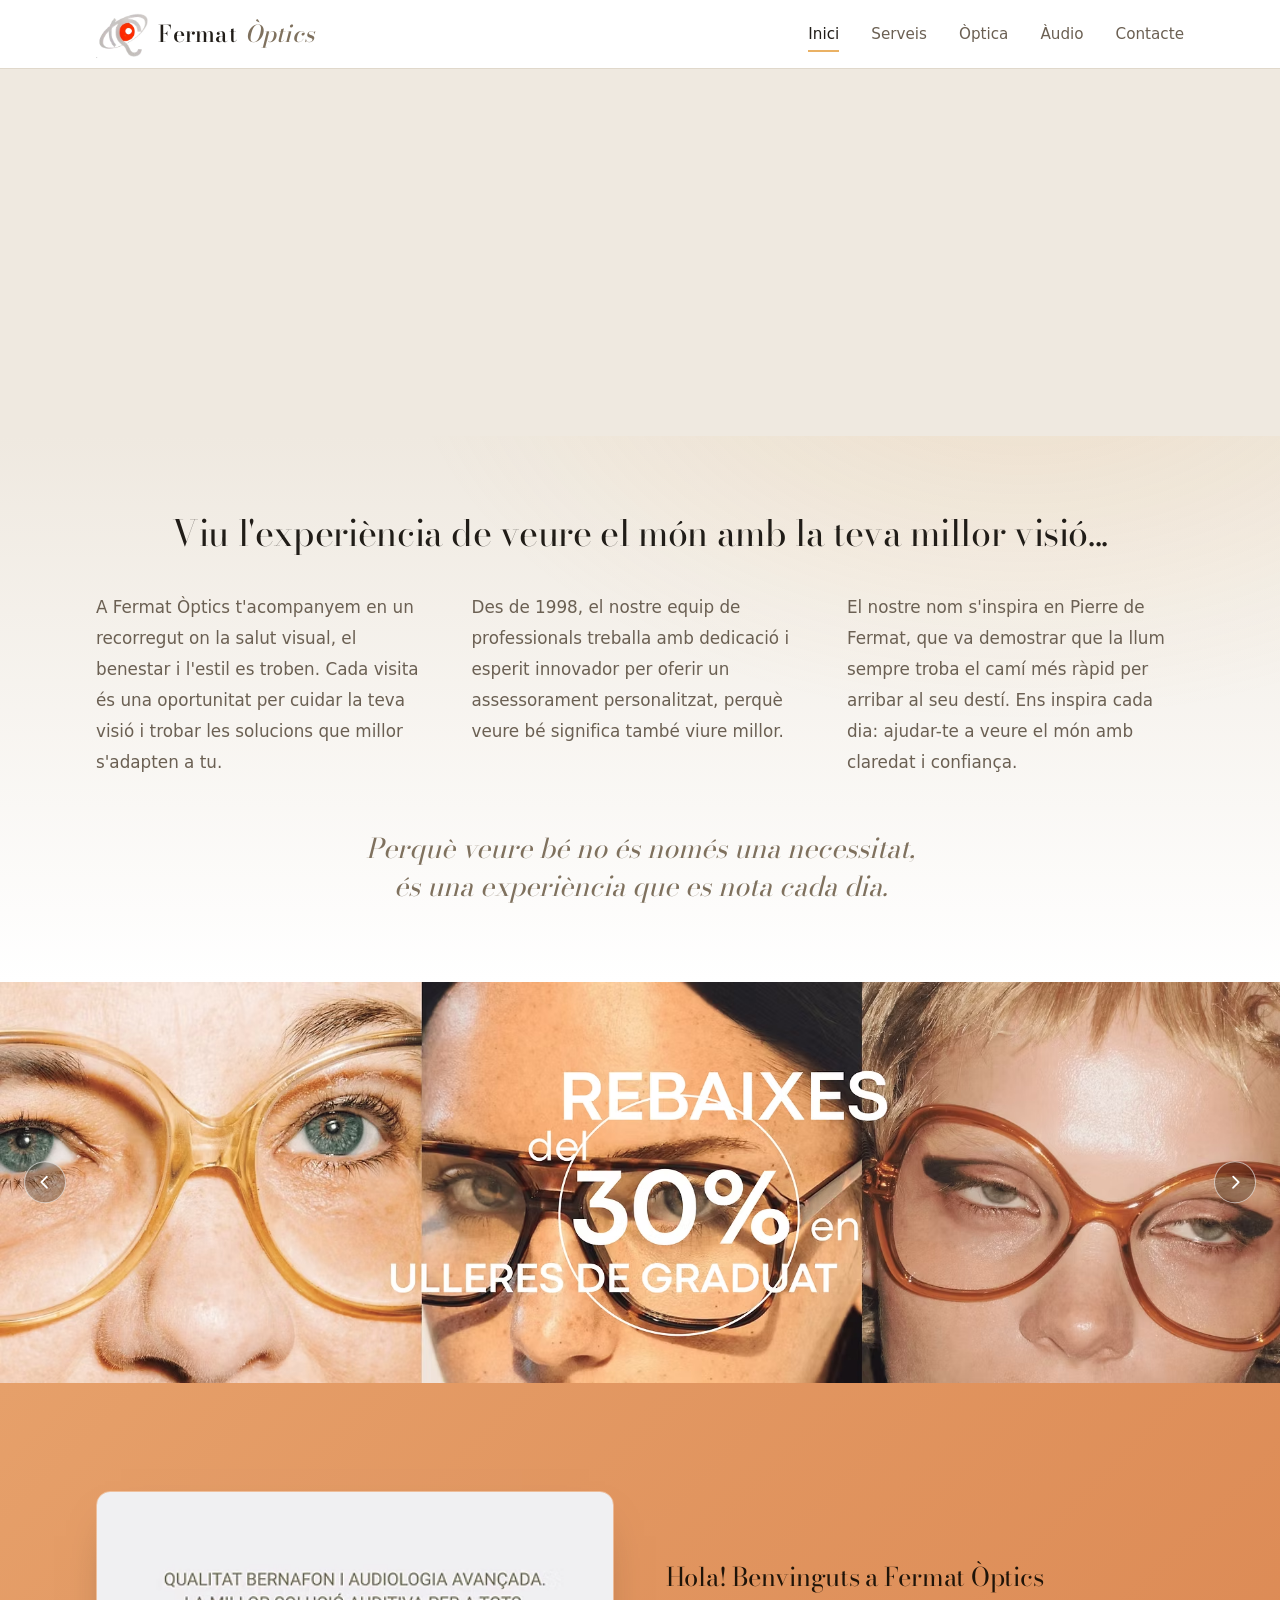
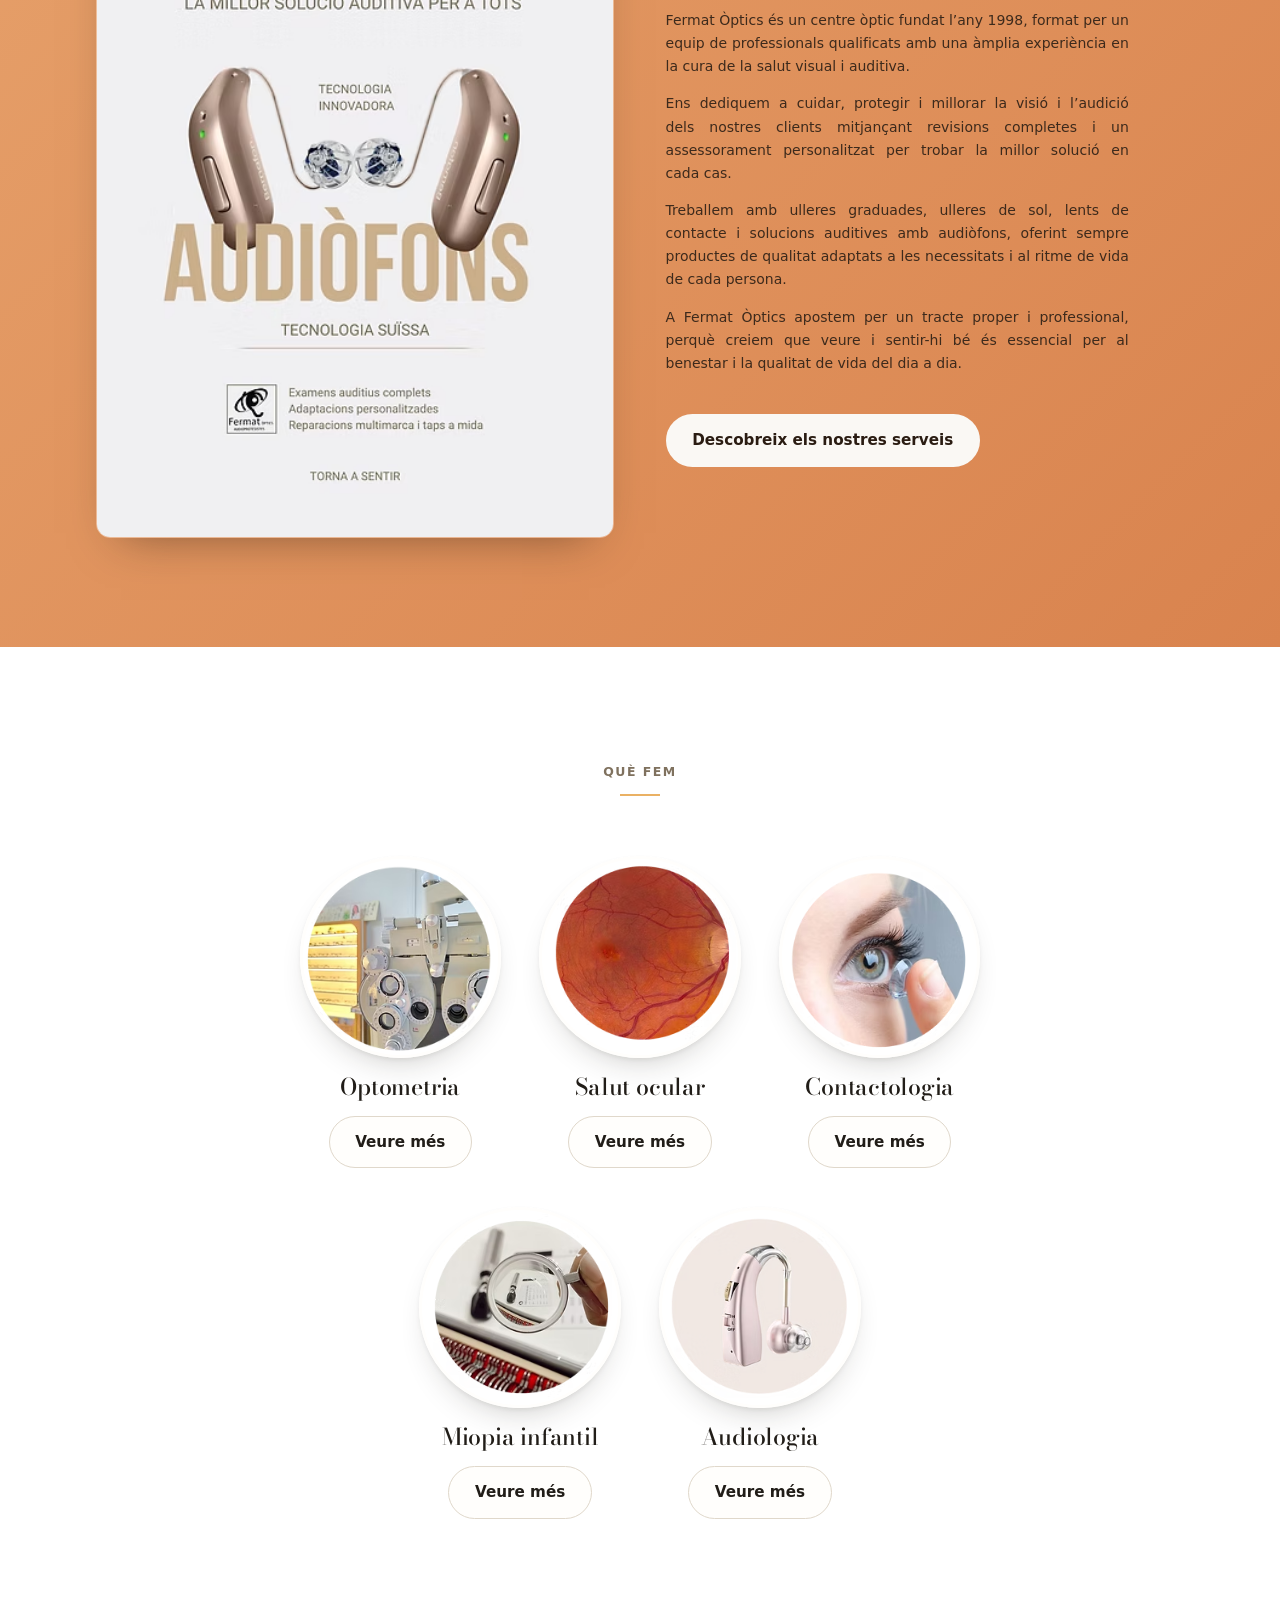
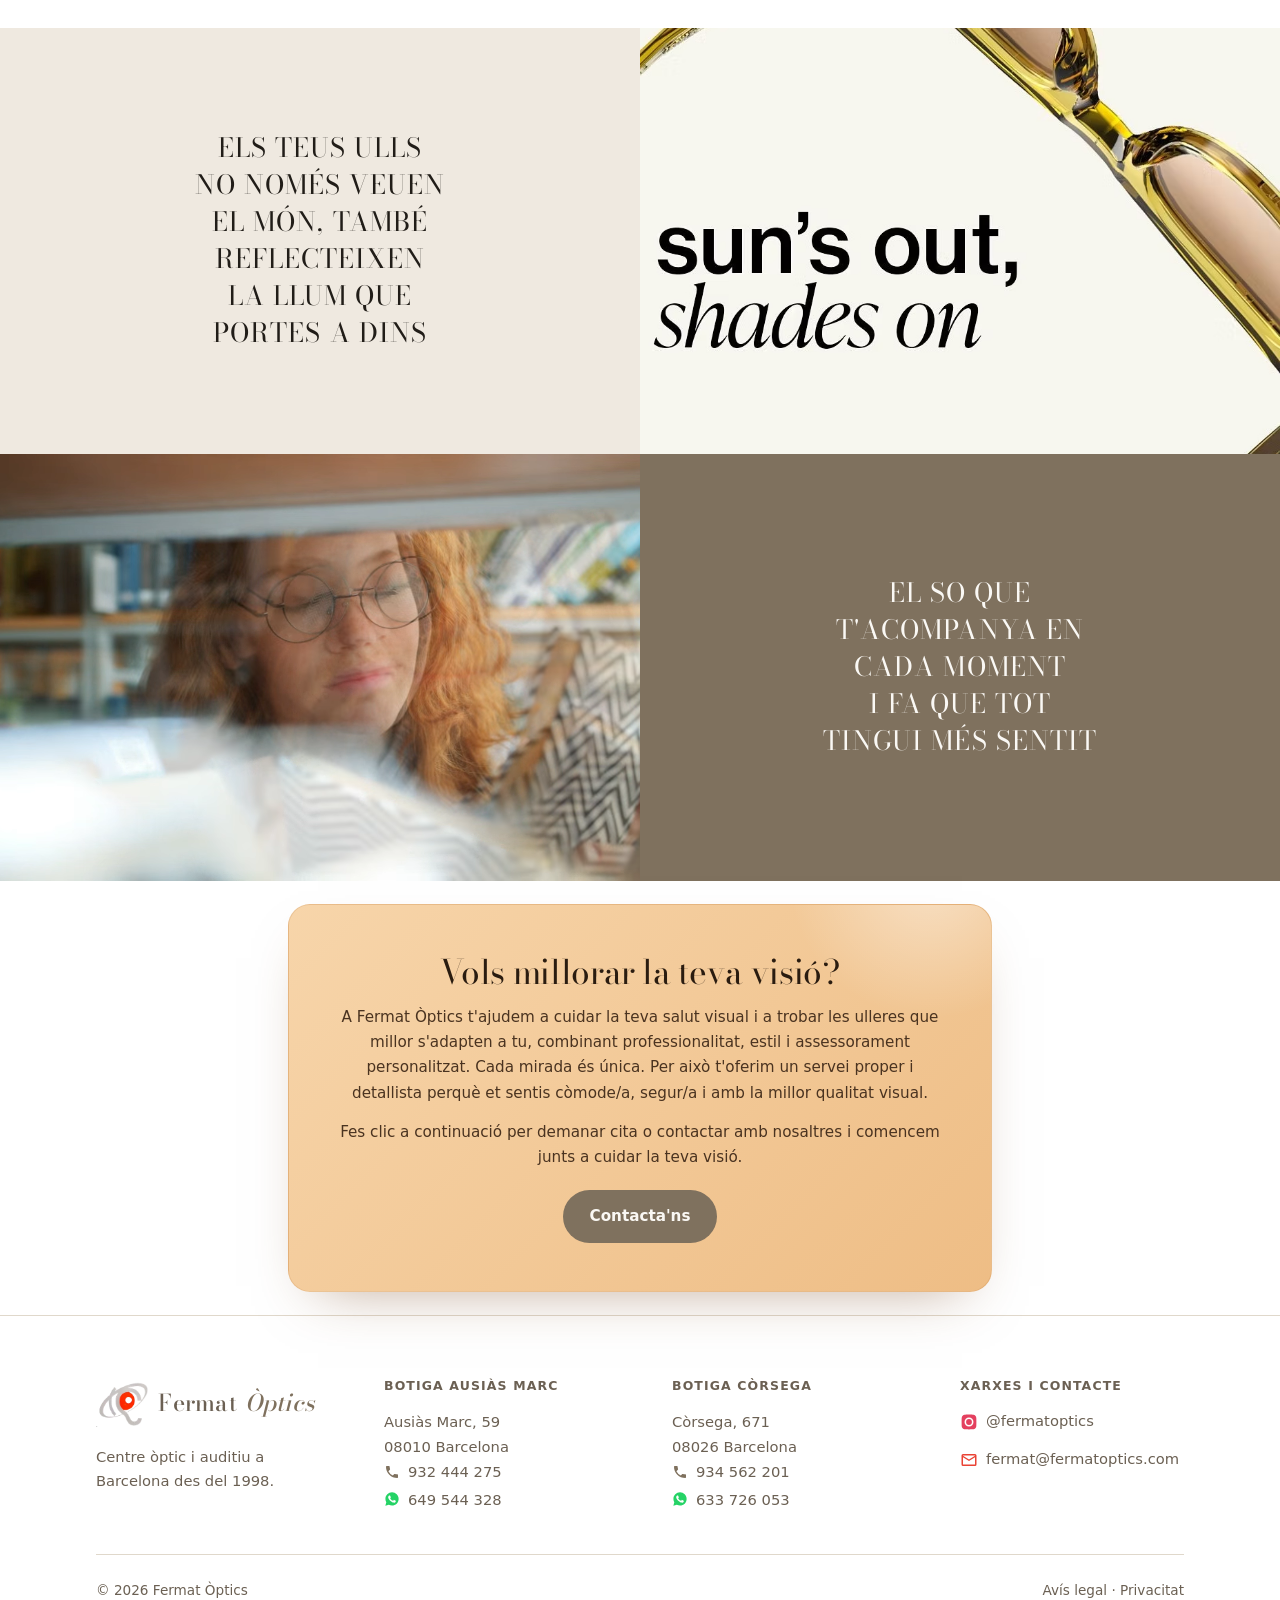
==== commit bddce210: "Fora l'efecte de paral·laxi i el vídeo H.264 primer, per un scroll fluid background-attachment: fixe" ====
--- a/index.html
+++ b/index.html
@@ -328,8 +328,8 @@
              poster="public/images/fermat/noia-llegint-poster.avif"
              width="1280" height="720"
              aria-label="Clienta llegint amb ulleres de Fermat Òptics">
+        <source src="public/images/fermat/noia-llegint.mp4" type="video/mp4">
         <source src="public/images/fermat/noia-llegint.webm" type="video/webm">
-        <source src="public/images/fermat/noia-llegint.mp4" type="video/mp4">
       </video>
     </div>
 
--- a/css/style.css
+++ b/css/style.css
@@ -636,10 +636,10 @@
   z-index: 1;
   /* Puja i se solapa amb el vídeo de sobre */
   margin-top: calc(clamp(2rem, 6vw, 5.5rem) * -1);
-  /* Taronja translúcid: es veu el que hi ha a sota */
-  background: rgb(240 184 132 / 72%);
-  -webkit-backdrop-filter: blur(8px);
-  backdrop-filter: blur(8px);
+  /* Taronja translúcid: es veu el que hi ha a sota. Sense backdrop-filter:
+     desenfocar el fons d'un bloc tan gran, i a sobre d'un vídeo, obliga el
+     navegador a recalcular-ho a cada fotograma i fa saltar l'scroll. */
+  background: rgb(240 184 132 / 78%);
   border: 1px solid rgb(255 255 255 / 45%);
   border-radius: 8px; /* cantonades gairebé rectes, com un full */
   padding: clamp(1.5rem, 0.8rem + 3vw, 3.25rem) clamp(1rem, 0.4rem + 3vw, 2.75rem);
@@ -1170,14 +1170,16 @@
   color: var(--text);
 }
 
-/* Foto amb efecte fix */
+/* Foto de la cel·la del mosaic.
+   Abans duia background-attachment: fixed per fer efecte de paral·laxi, però
+   això obliga el navegador a repintar la imatge a cada fotograma i li treu
+   l'scroll accelerat a tota la pàgina: es notava com si l'scroll s'encallés. */
 .mosaic__foto {
   background-image: url("../public/images/fermat/cartell-ulleres-sol.avif");
-  background-size: 60vw; /* poc més gran que la cel·la: zoom mínim */
-  background-position: right center; /* alineada a la cel·la (a dalt a la dreta) */
+  background-size: cover;
+  background-position: center;
   background-repeat: no-repeat;
   background-color: var(--sorra-fonda);
-  background-attachment: fixed; /* parallax: es queda fixa en fer scroll */
 }
 
 /* Vídeo (o foto de mostra) */
@@ -1201,13 +1203,10 @@
   background: var(--sorra-fonda);
 }
 
-/* Mòbil: s'apila en una columna i la foto perd l'efecte fix */
+/* Mòbil: el mosaic s'apila en una columna */
 @media (max-width: 48rem) {
   .mosaic {
     grid-template-columns: 1fr;
-  }
-  .mosaic__foto {
-    background-attachment: scroll;
   }
 }
 
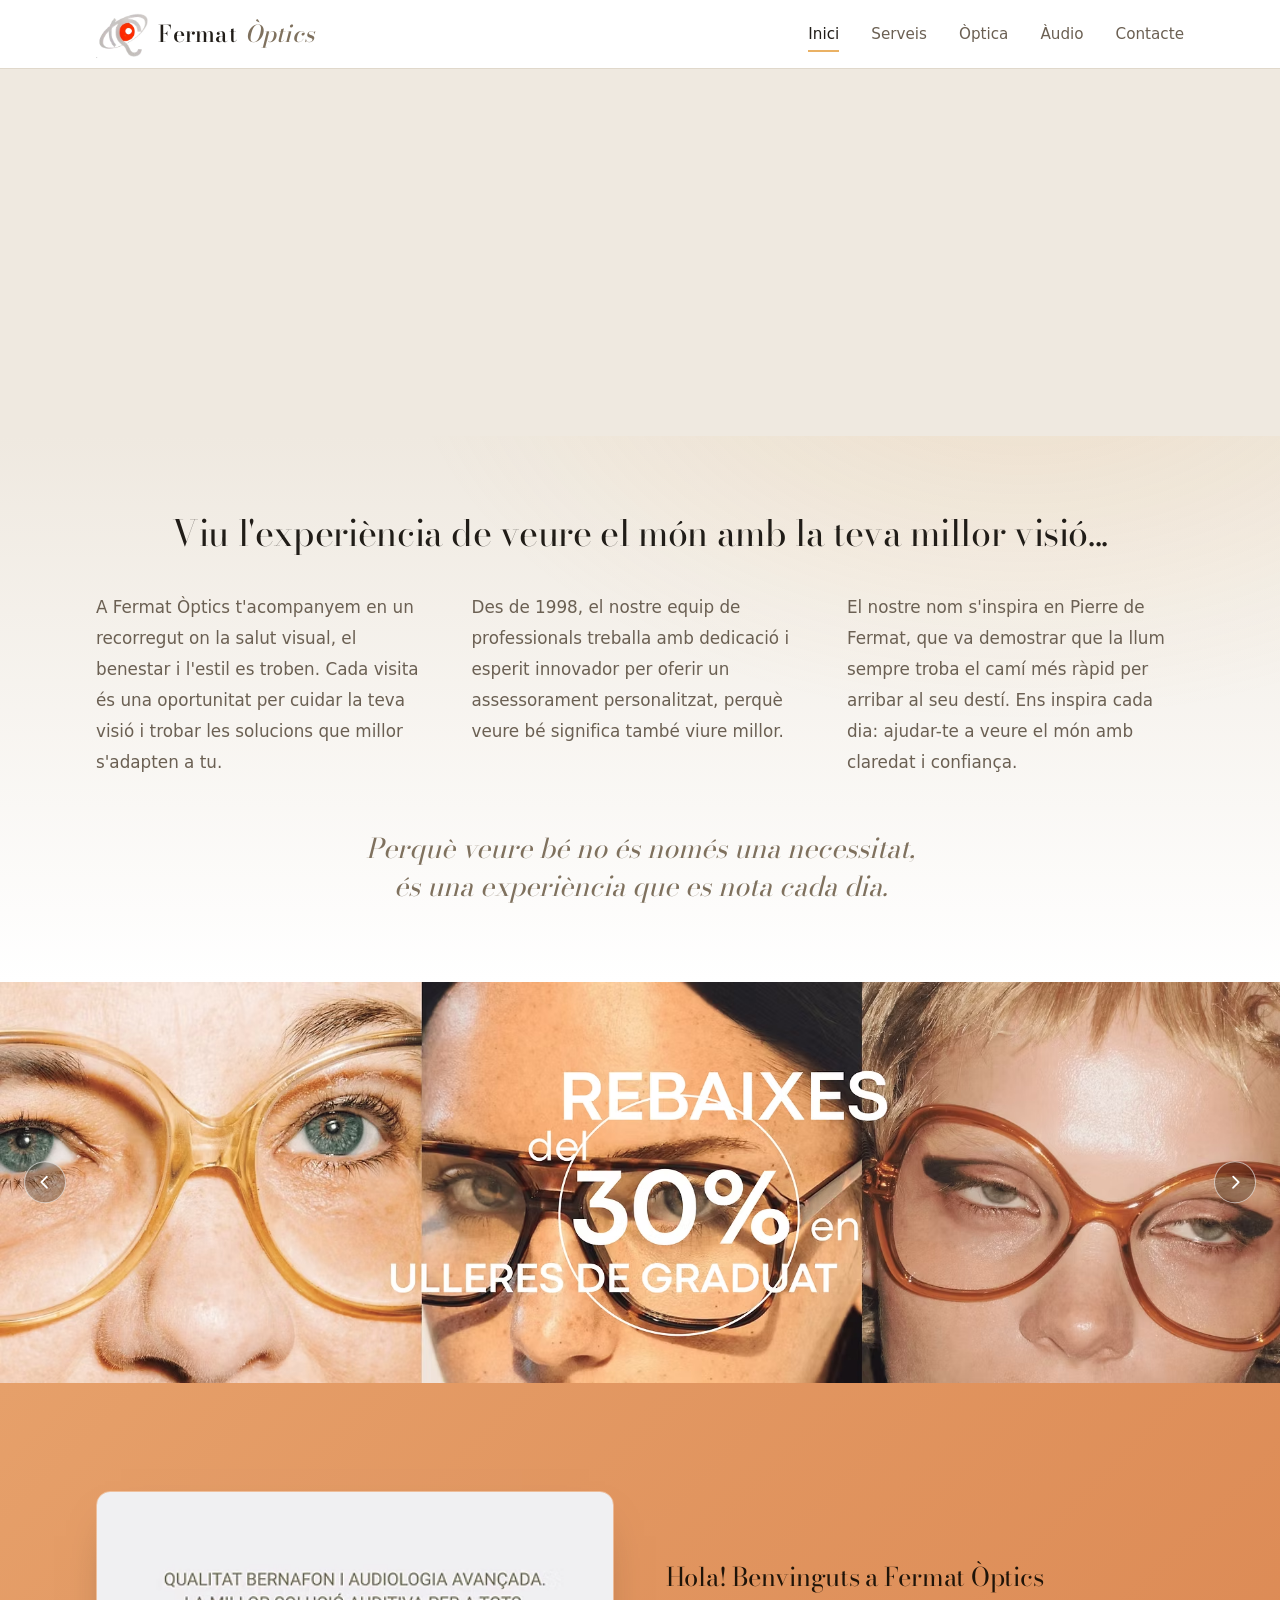
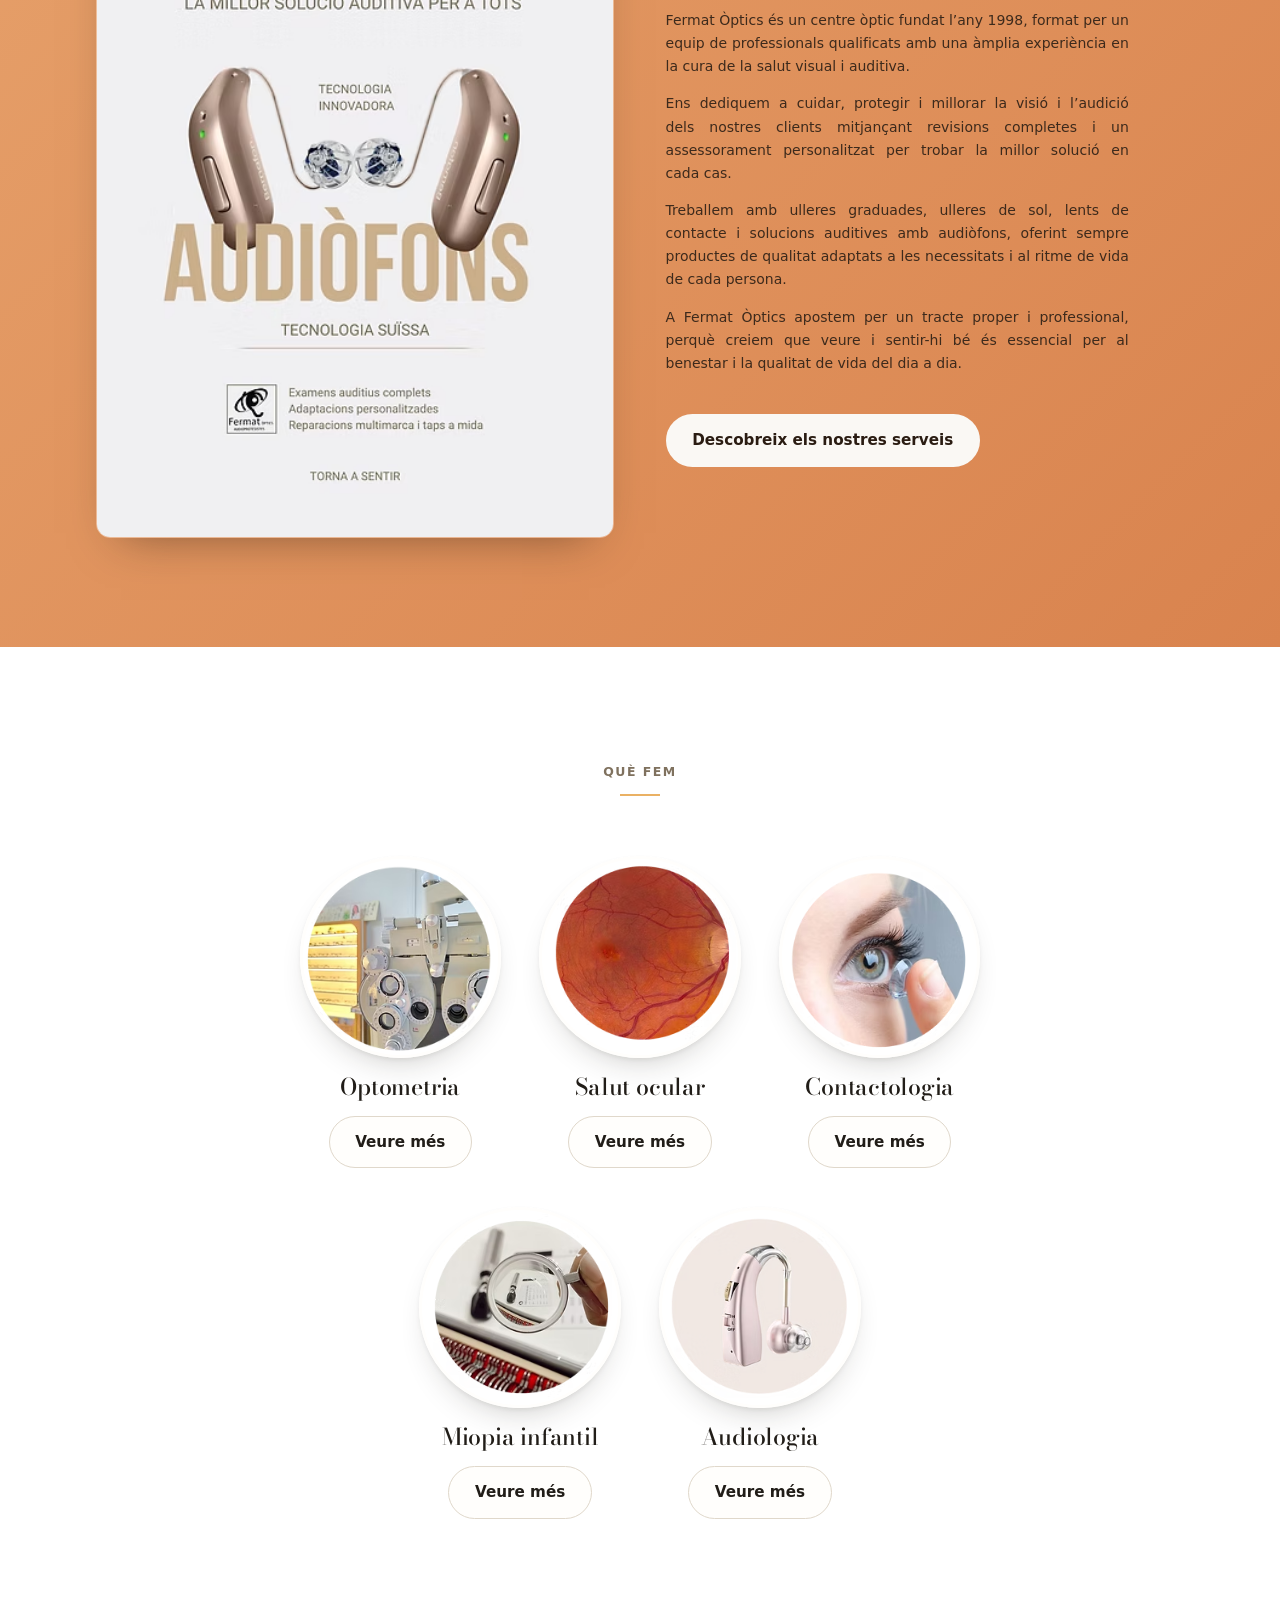
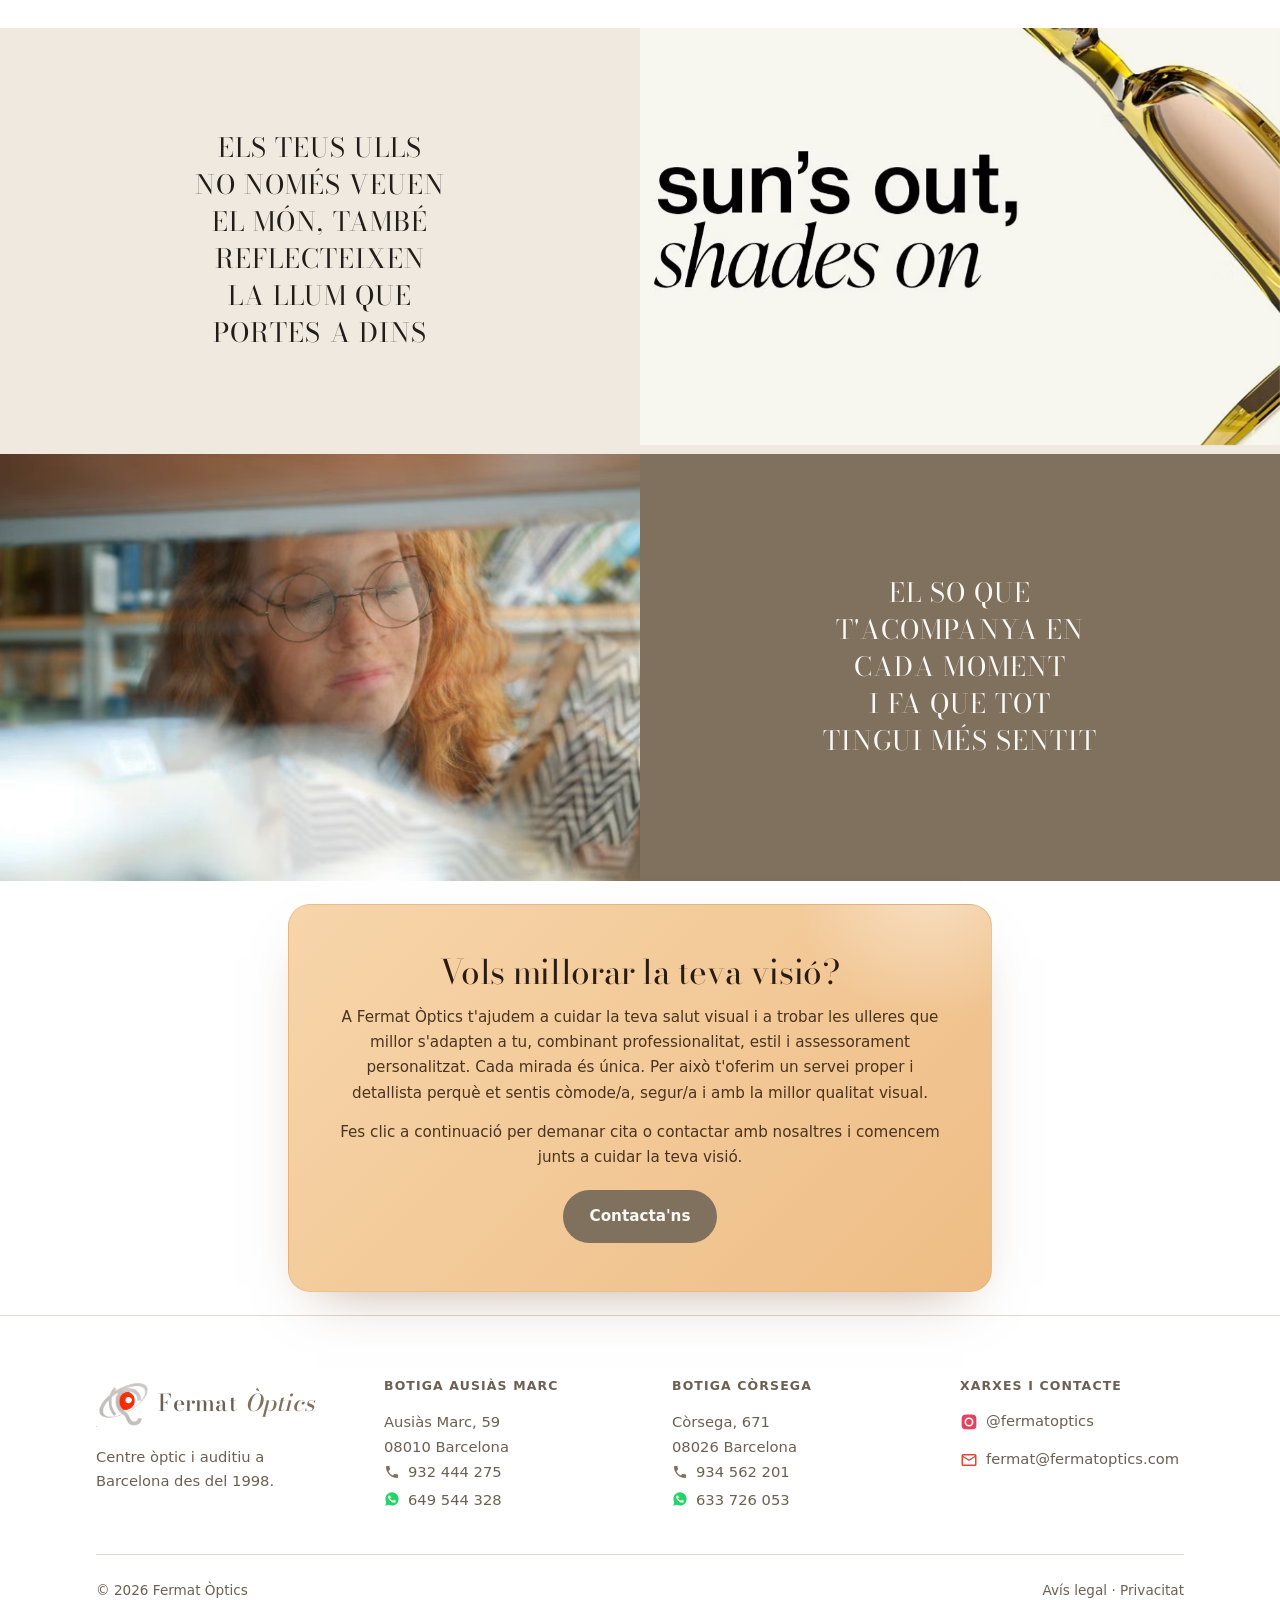
==== commit 41307103: "Torna la paral·laxi, ara feta amb transform en comptes de fons fix La foto de la cel·la del mosaic p" ====
--- a/index.html
+++ b/index.html
@@ -315,9 +315,12 @@
       </blockquote>
     </div>
 
-    <!-- (1,2) foto amb efecte fix -->
-    <div class="mosaic__cel mosaic__foto" role="img"
-         aria-label="Detall d'una mirada"></div>
+    <!-- (1,2) foto amb paral·laxi: la mou el JS amb transform, que va per GPU -->
+    <div class="mosaic__cel mosaic__foto">
+      <img src="public/images/fermat/cartell-ulleres-sol.avif"
+           width="928" height="927" loading="lazy" decoding="async"
+           alt="Ulleres de sol de Fermat Òptics">
+    </div>
 
     <!-- (2,1) vídeo (de moment, foto de mostra amb botó de reproducció) -->
     <div class="mosaic__cel mosaic__video">
--- a/css/style.css
+++ b/css/style.css
@@ -1170,16 +1170,31 @@
   color: var(--text);
 }
 
-/* Foto de la cel·la del mosaic.
-   Abans duia background-attachment: fixed per fer efecte de paral·laxi, però
-   això obliga el navegador a repintar la imatge a cada fotograma i li treu
-   l'scroll accelerat a tota la pàgina: es notava com si l'scroll s'encallés. */
+/* Foto amb paral·laxi.
+   La imatge és més alta que la cel·la i el JS la desplaça amb transform, que
+   el navegador resol a la GPU. Abans es feia amb background-attachment: fixed,
+   que obliga a repintar a cada fotograma i encallava l'scroll de tota la
+   pàgina. Sense JavaScript, la foto es queda quieta i centrada. */
 .mosaic__foto {
-  background-image: url("../public/images/fermat/cartell-ulleres-sol.avif");
-  background-size: cover;
-  background-position: center;
-  background-repeat: no-repeat;
-  background-color: var(--sorra-fonda);
+  position: relative;
+  overflow: hidden;
+  background: var(--sorra-fonda);
+}
+
+.mosaic__foto img {
+  position: absolute;
+  left: 0;
+  top: -12%;
+  width: 100%;
+  height: 124%;
+  object-fit: cover;
+  will-change: transform;
+}
+
+@media (prefers-reduced-motion: reduce) {
+  .mosaic__foto img {
+    transform: none !important;
+  }
 }
 
 /* Vídeo (o foto de mostra) */
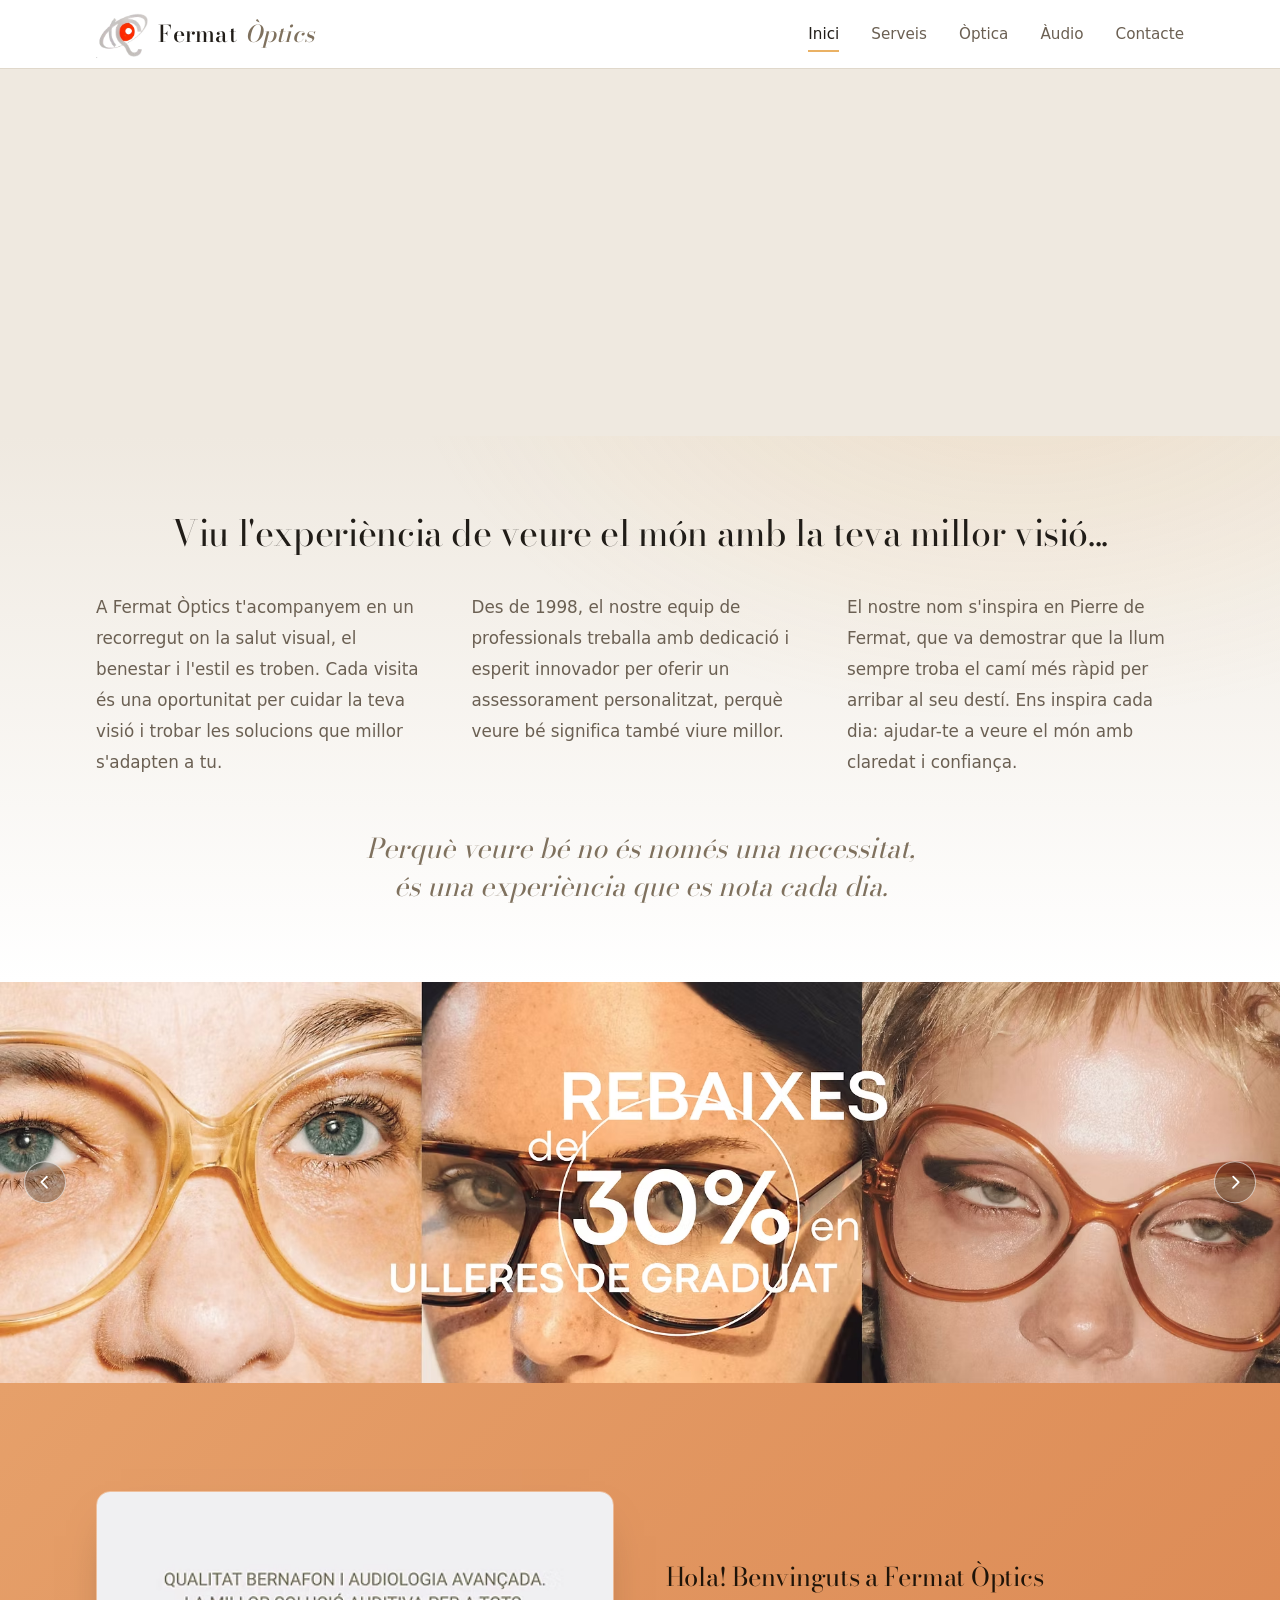
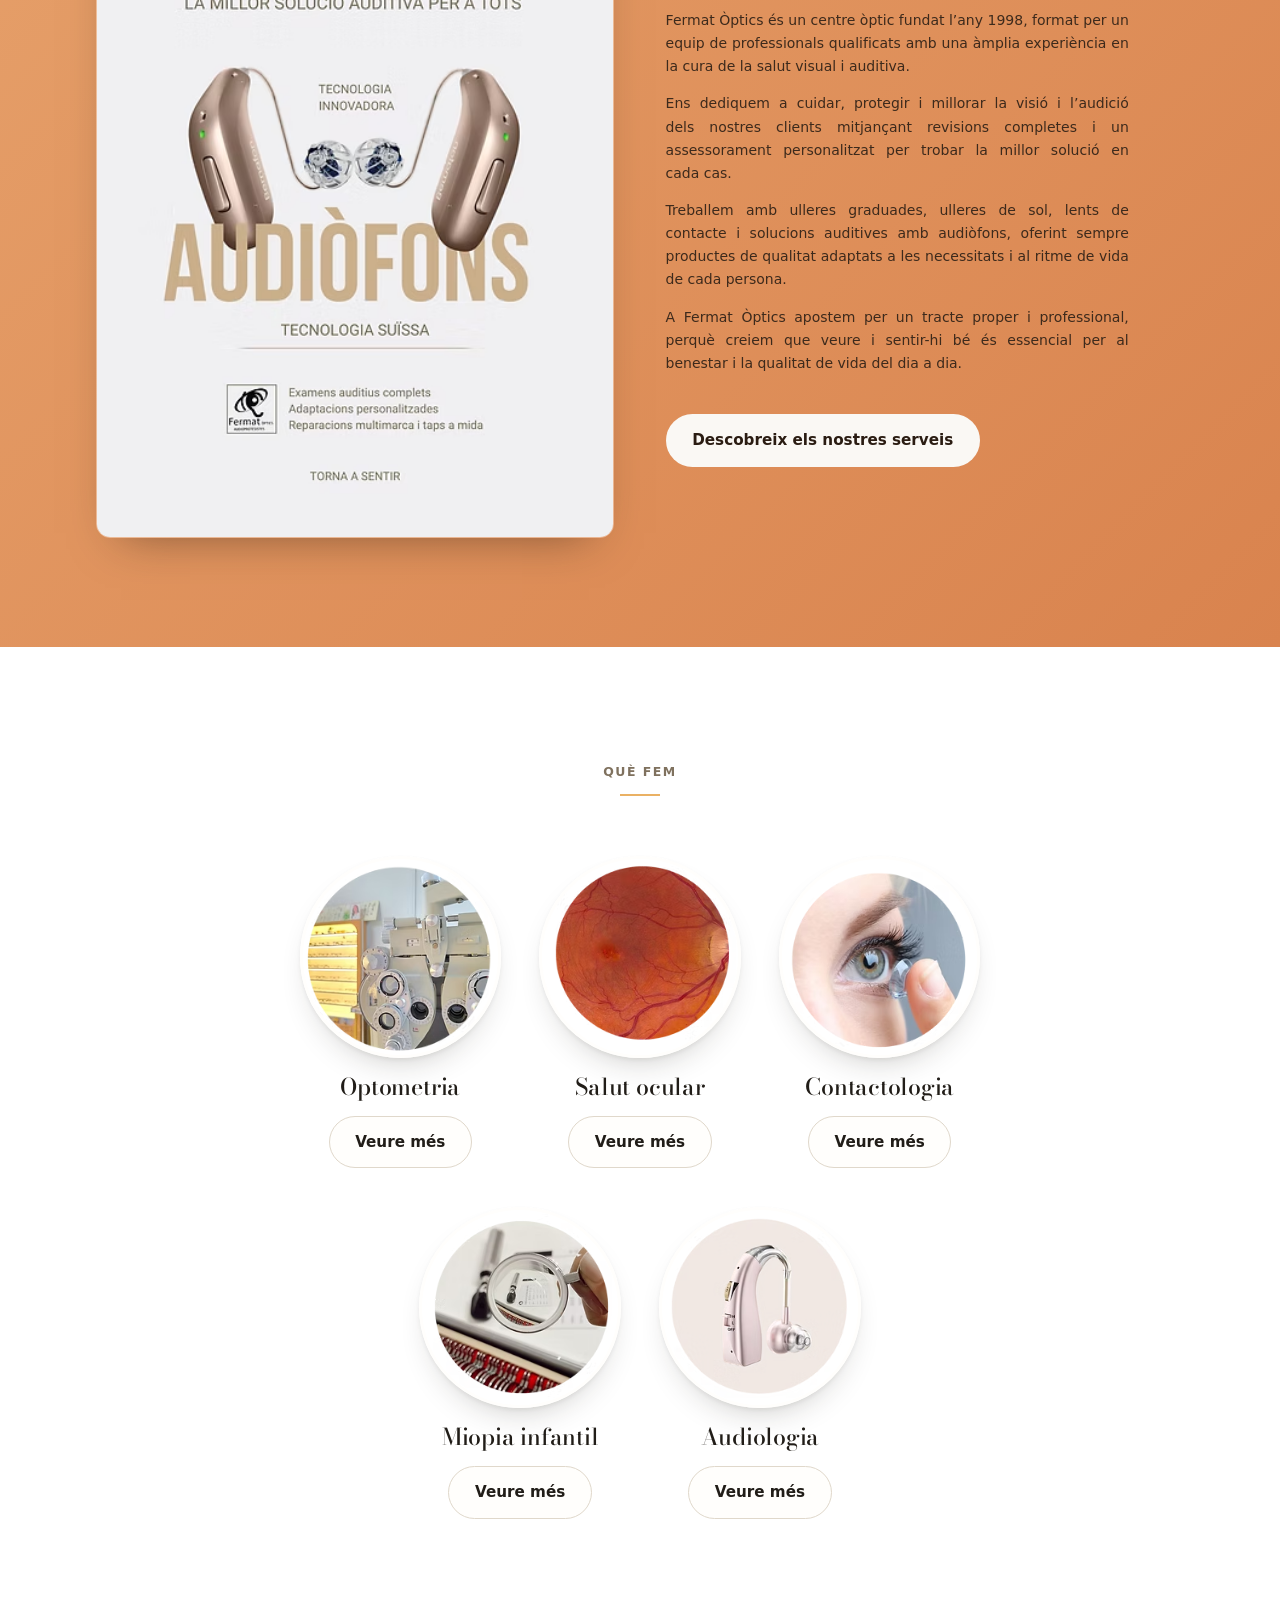
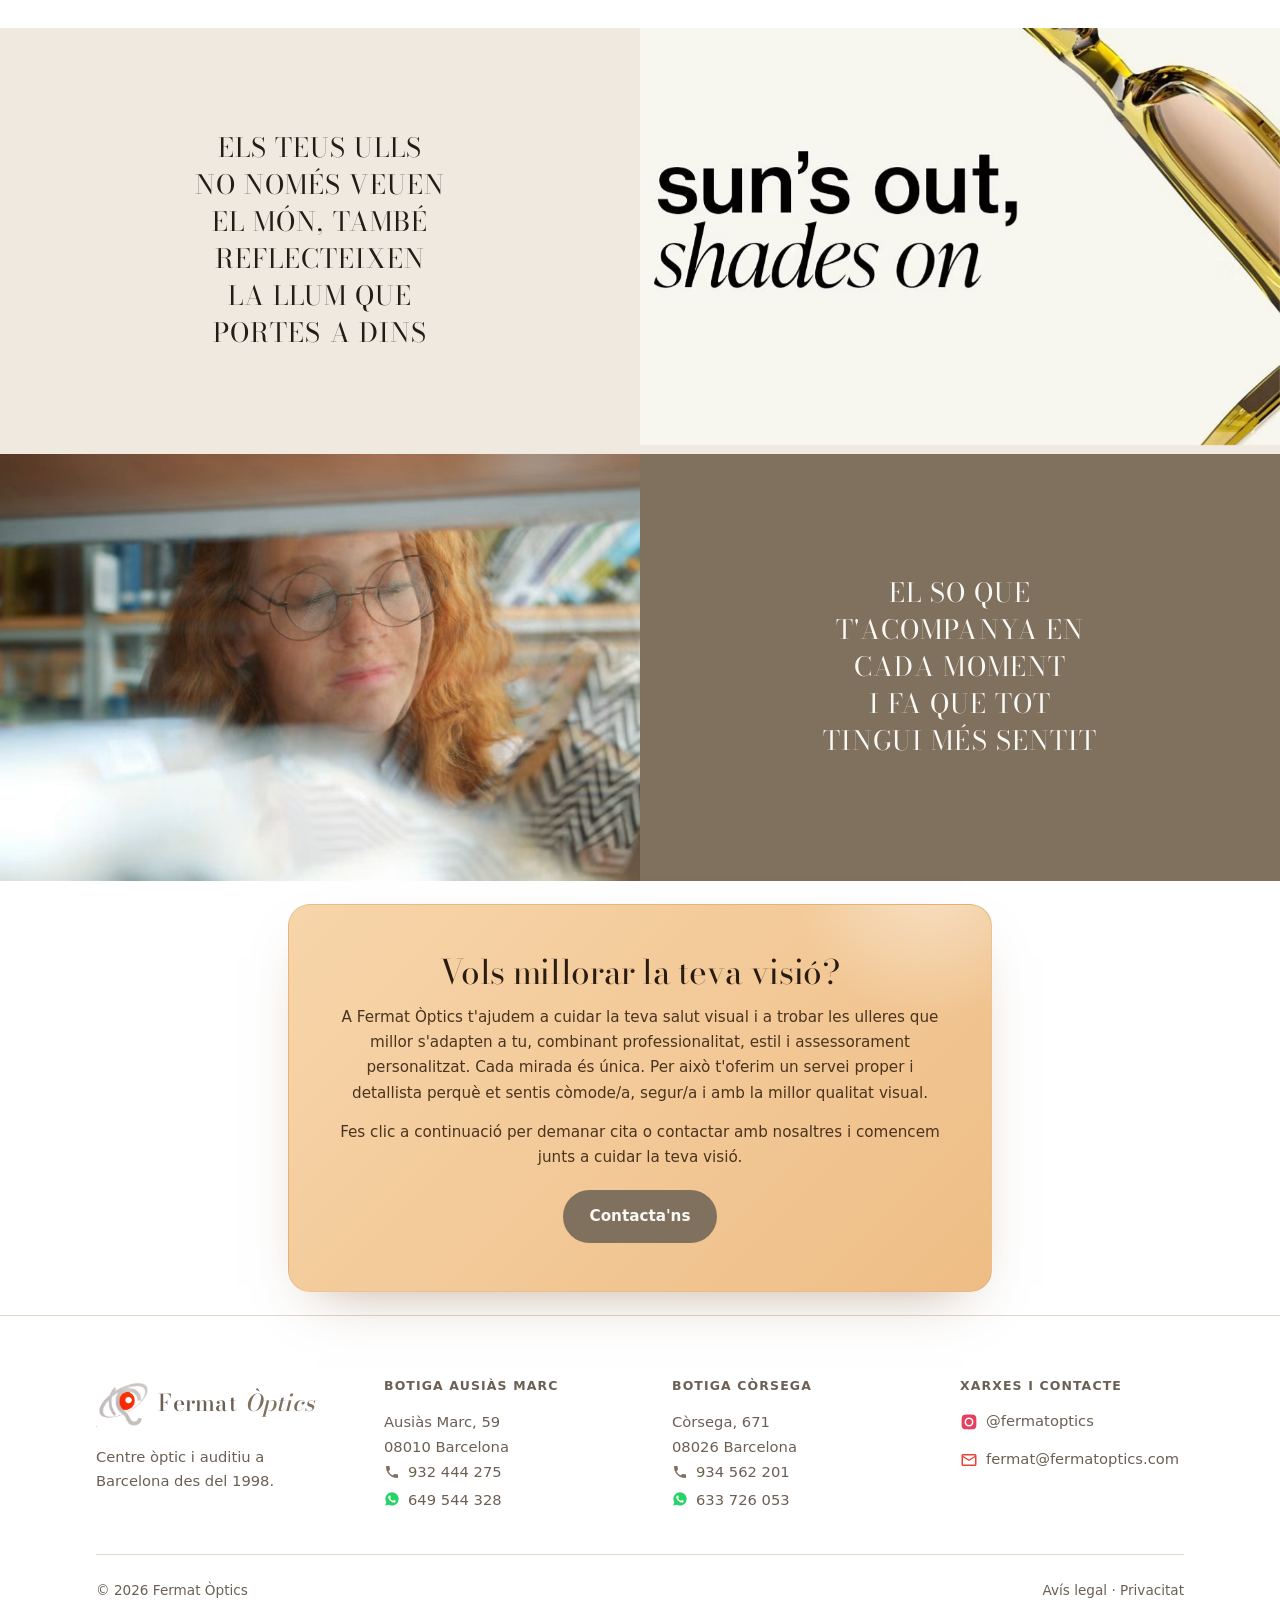
==== commit 6be08199: "Els vídeos arrenquen abans d'entrar a pantalla Engegar el vídeo just quan es feia visible feia coinc" ====
--- a/index.html
+++ b/index.html
@@ -327,7 +327,7 @@
       <!-- Vídeo curt en bucle, sense so. El tall del bucle porta una fosa de
            0,7 s, per això el salt gairebé no es nota. El poster és el mateix
            fotograma, així no hi ha parpelleig mentre carrega. -->
-      <video class="mosaic__clip" autoplay muted loop playsinline
+      <video class="mosaic__clip" autoplay muted loop playsinline preload="auto"
              poster="public/images/fermat/noia-llegint-poster.avif"
              width="1280" height="720"
              aria-label="Clienta llegint amb ulleres de Fermat Òptics">
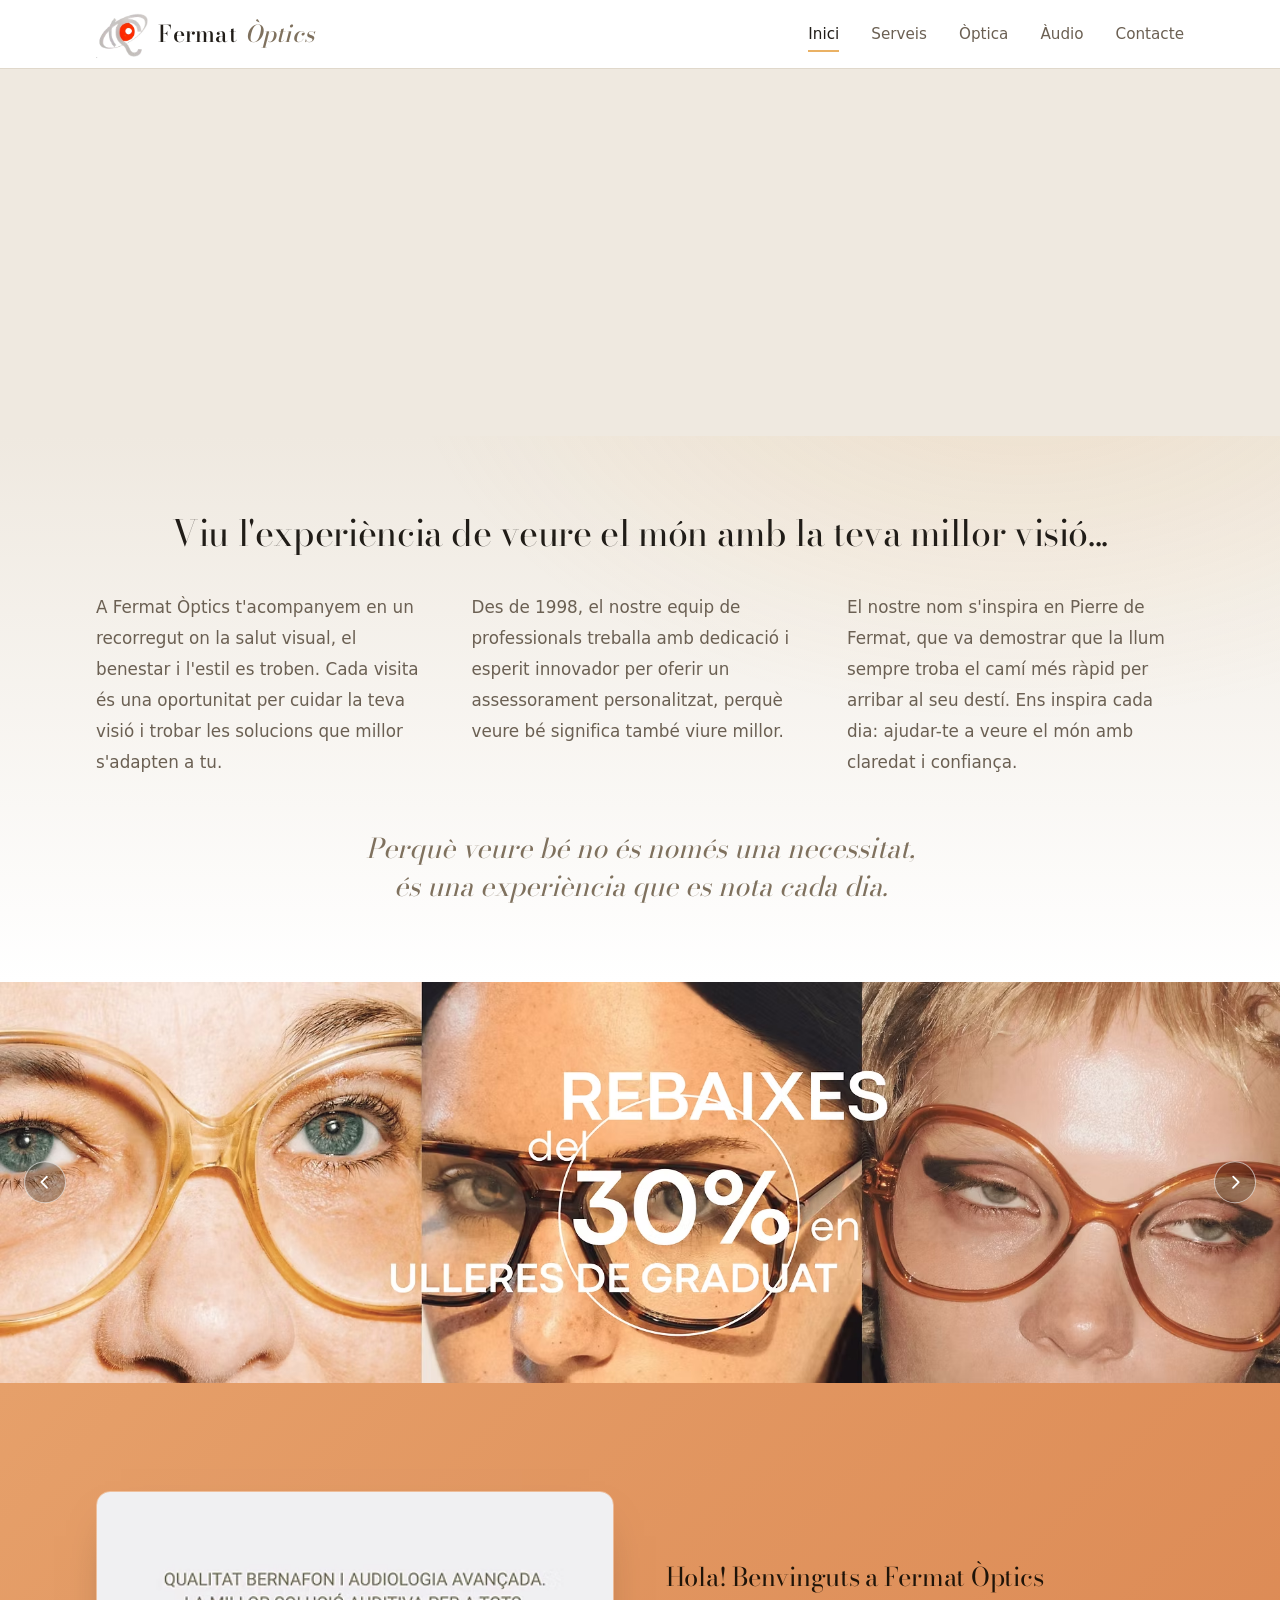
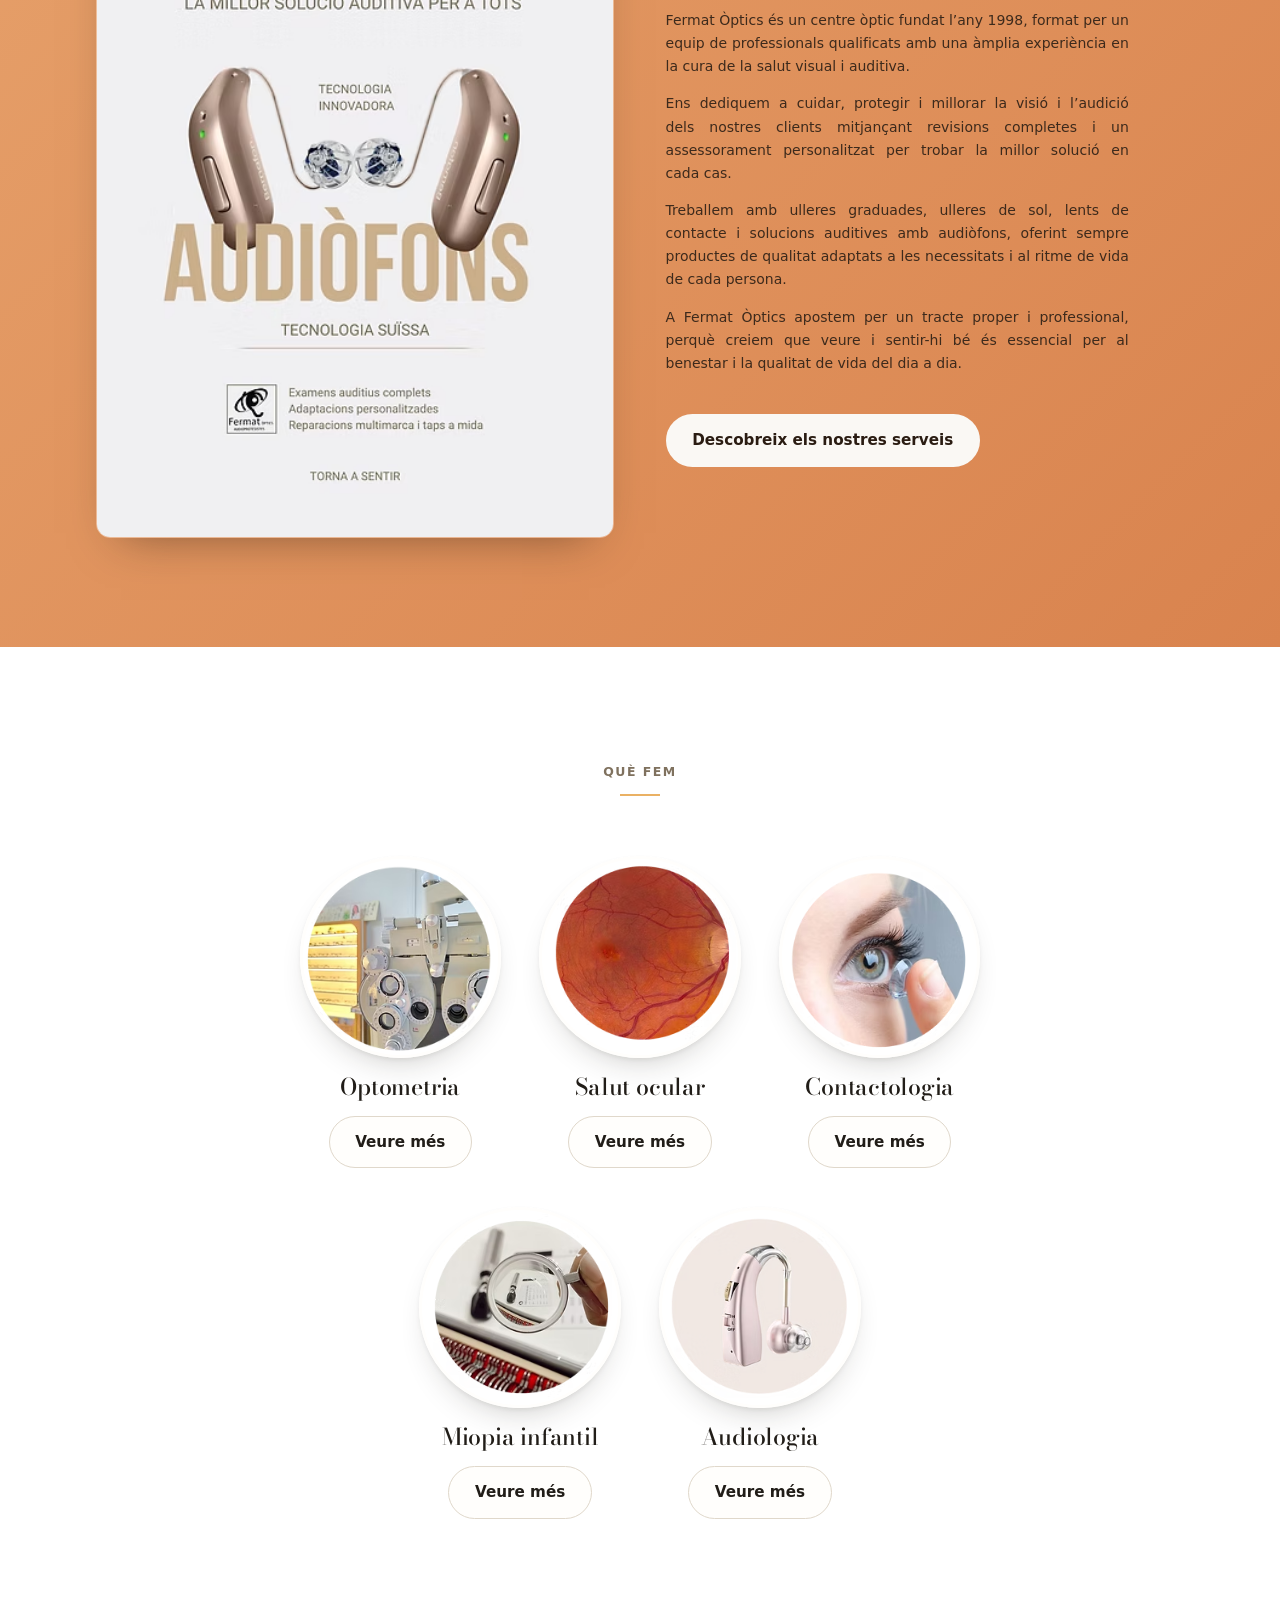
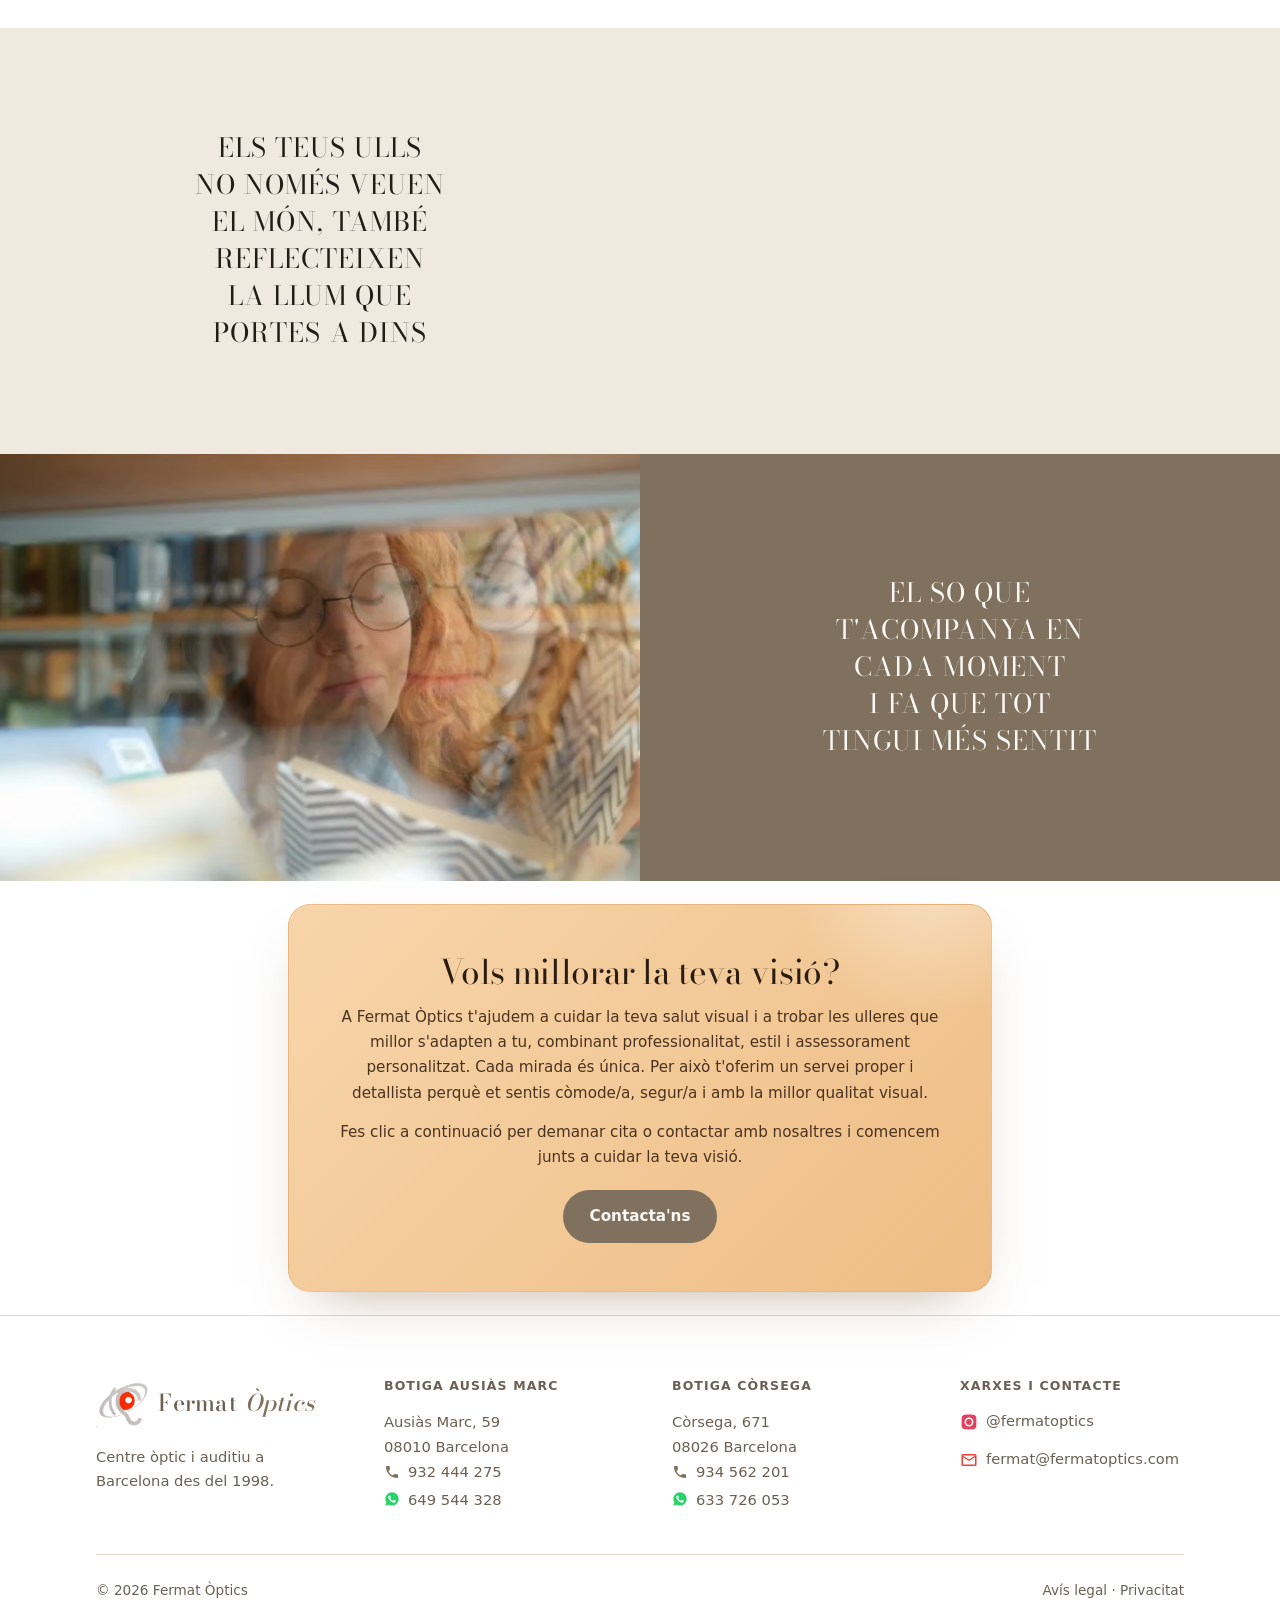
==== commit 88e5c649: "CSP i Referrer-Policy també dins de l'HTML La web es publicarà a l'allotjament d'acens, on no podem " ====
--- a/index.html
+++ b/index.html
@@ -13,6 +13,11 @@
 <meta property="og:locale" content="ca_ES">
 <link rel="icon" href="favicon.png" type="image/png">
 <link rel="preload" href="fonts/bodoni-moda-latin.woff2" as="font" type="font/woff2" crossorigin>
+<!-- Seguretat. A Vercel arriben com a capçaleres HTTP; aquí van dins de
+     l'HTML perquè també protegeixin si la web se serveix des d'un
+     allotjament on no podem tocar les capçaleres. -->
+<meta http-equiv="Content-Security-Policy" content="default-src 'self'; script-src 'self' 'sha256-EImvqnRNNUEY0tyMjdMnXCAs4Y+Ha4IFbPv3E7zmmEI='; style-src 'self'; img-src 'self' data:; media-src 'self'; font-src 'self'; connect-src 'self'; form-action 'none'; base-uri 'none'; object-src 'none'; upgrade-insecure-requests">
+<meta name="referrer" content="strict-origin-when-cross-origin">
 <link rel="stylesheet" href="css/style.css">
 
 <!-- Fitxes de negoci local: el que fa que apareguin al mapa de Google quan algú
--- a/css/style.css
+++ b/css/style.css
@@ -523,9 +523,10 @@
   max-width: 34rem;
   margin-top: clamp(-8rem, -12vw, -4.5rem); /* puja per solapar el hero */
   margin-bottom: var(--buit-seccio);
-  background: rgb(244 207 164 / 82%); /* taronja fluix semitransparent */
-  -webkit-backdrop-filter: blur(6px);
-  backdrop-filter: blur(6px);
+  /* Taronja fluix semitransparent. Sense backdrop-filter: desenfocar el que
+     hi ha a sota d'una caixa gran s'ha de recalcular a cada fotograma i és
+     una de les coses que fa saltar l'scroll. */
+  background: rgb(244 207 164 / 88%);
   color: #3a2717;
   padding: clamp(1.75rem, 4vw, 3rem);
   border-radius: var(--radi);
@@ -1903,12 +1904,22 @@
   border-top: 1px solid var(--au-filet);
 }
 
-.au-marca {
-  display: block;
+/* Logos de les marques d'audiòfons amb què treballem */
+.au-marques {
+  display: flex;
+  flex-wrap: wrap;
+  align-items: center;
+  justify-content: center;
+  gap: clamp(2rem, 1rem + 4vw, 4.5rem);
+  margin-top: clamp(2.5rem, 1.8rem + 3vw, 4rem);
+}
+
+.au-marques img {
   width: auto;
-  max-width: 11rem;
+  max-width: 16rem;
+  max-height: 5.5rem;
   height: auto;
-  margin: clamp(2.5rem, 1.8rem + 3vw, 4rem) auto 0;
+  object-fit: contain;
 }
 
 /* Crida final en forma de píndola */
